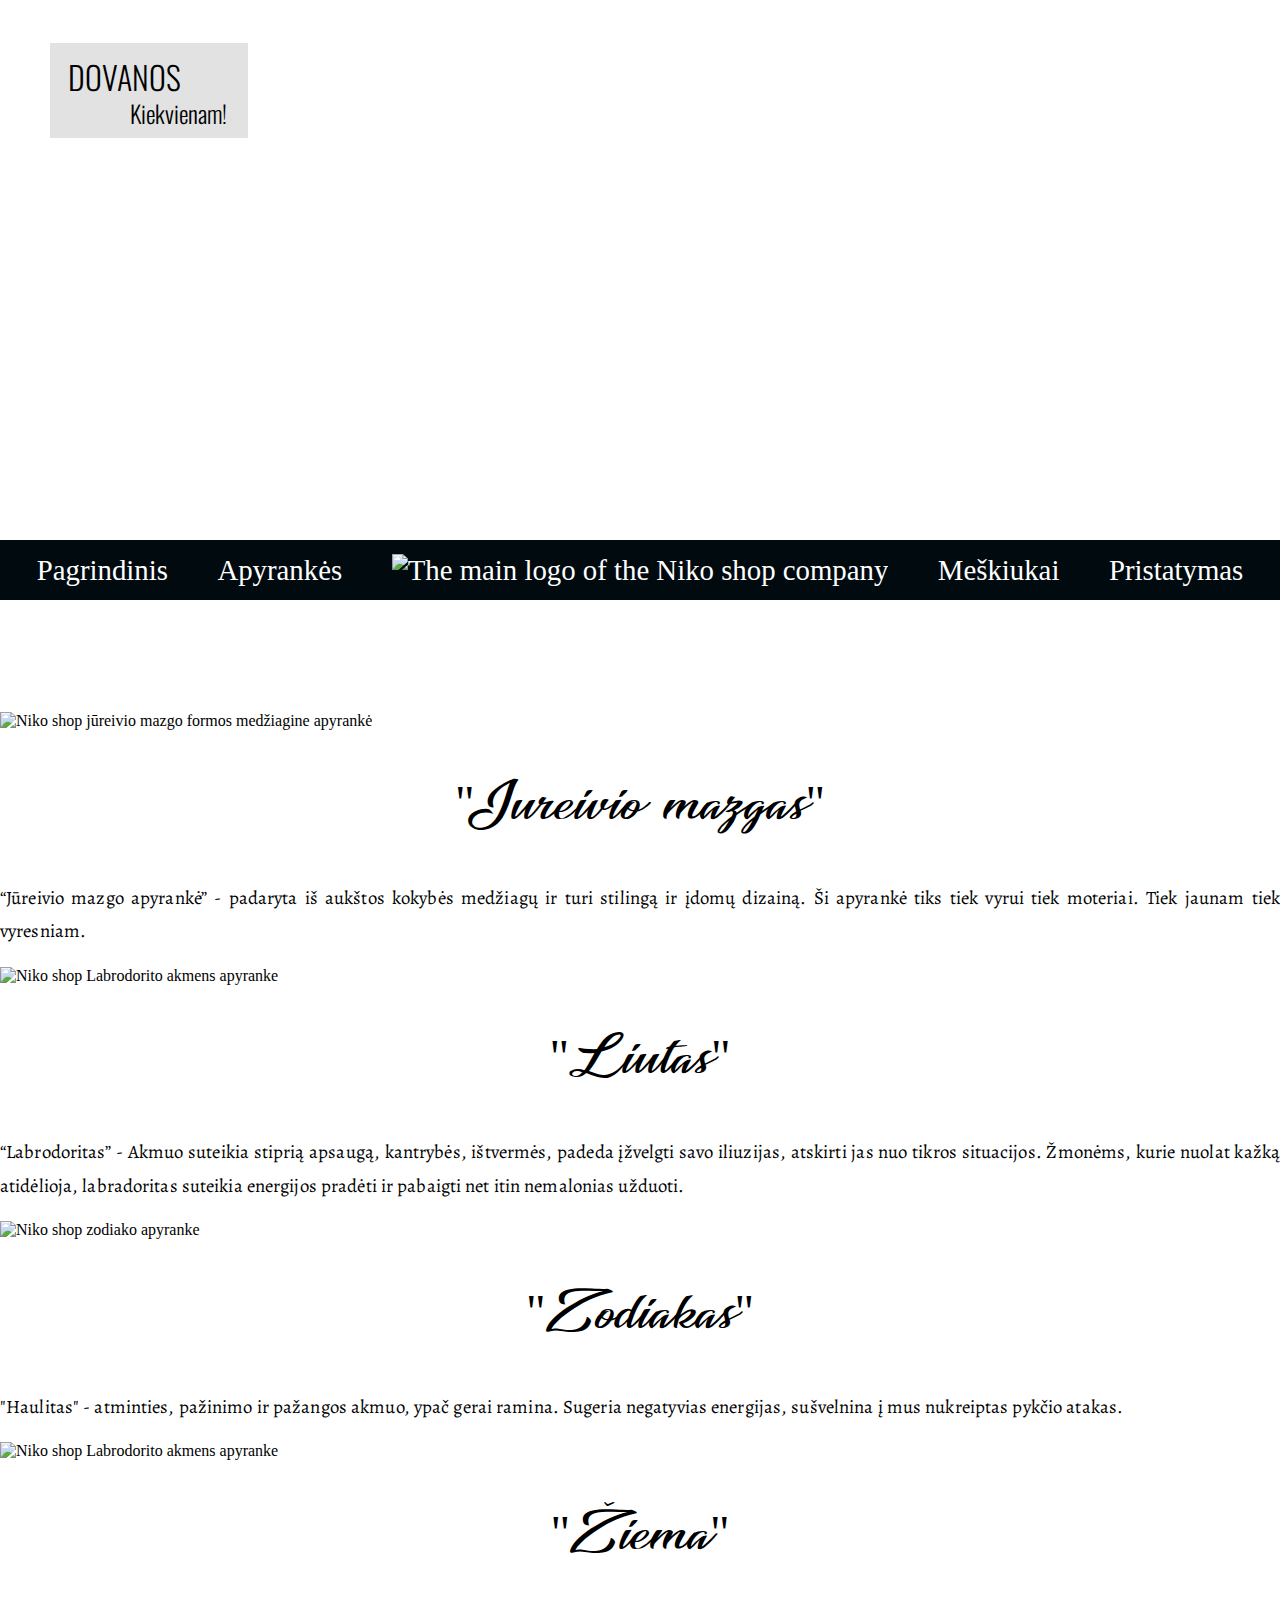
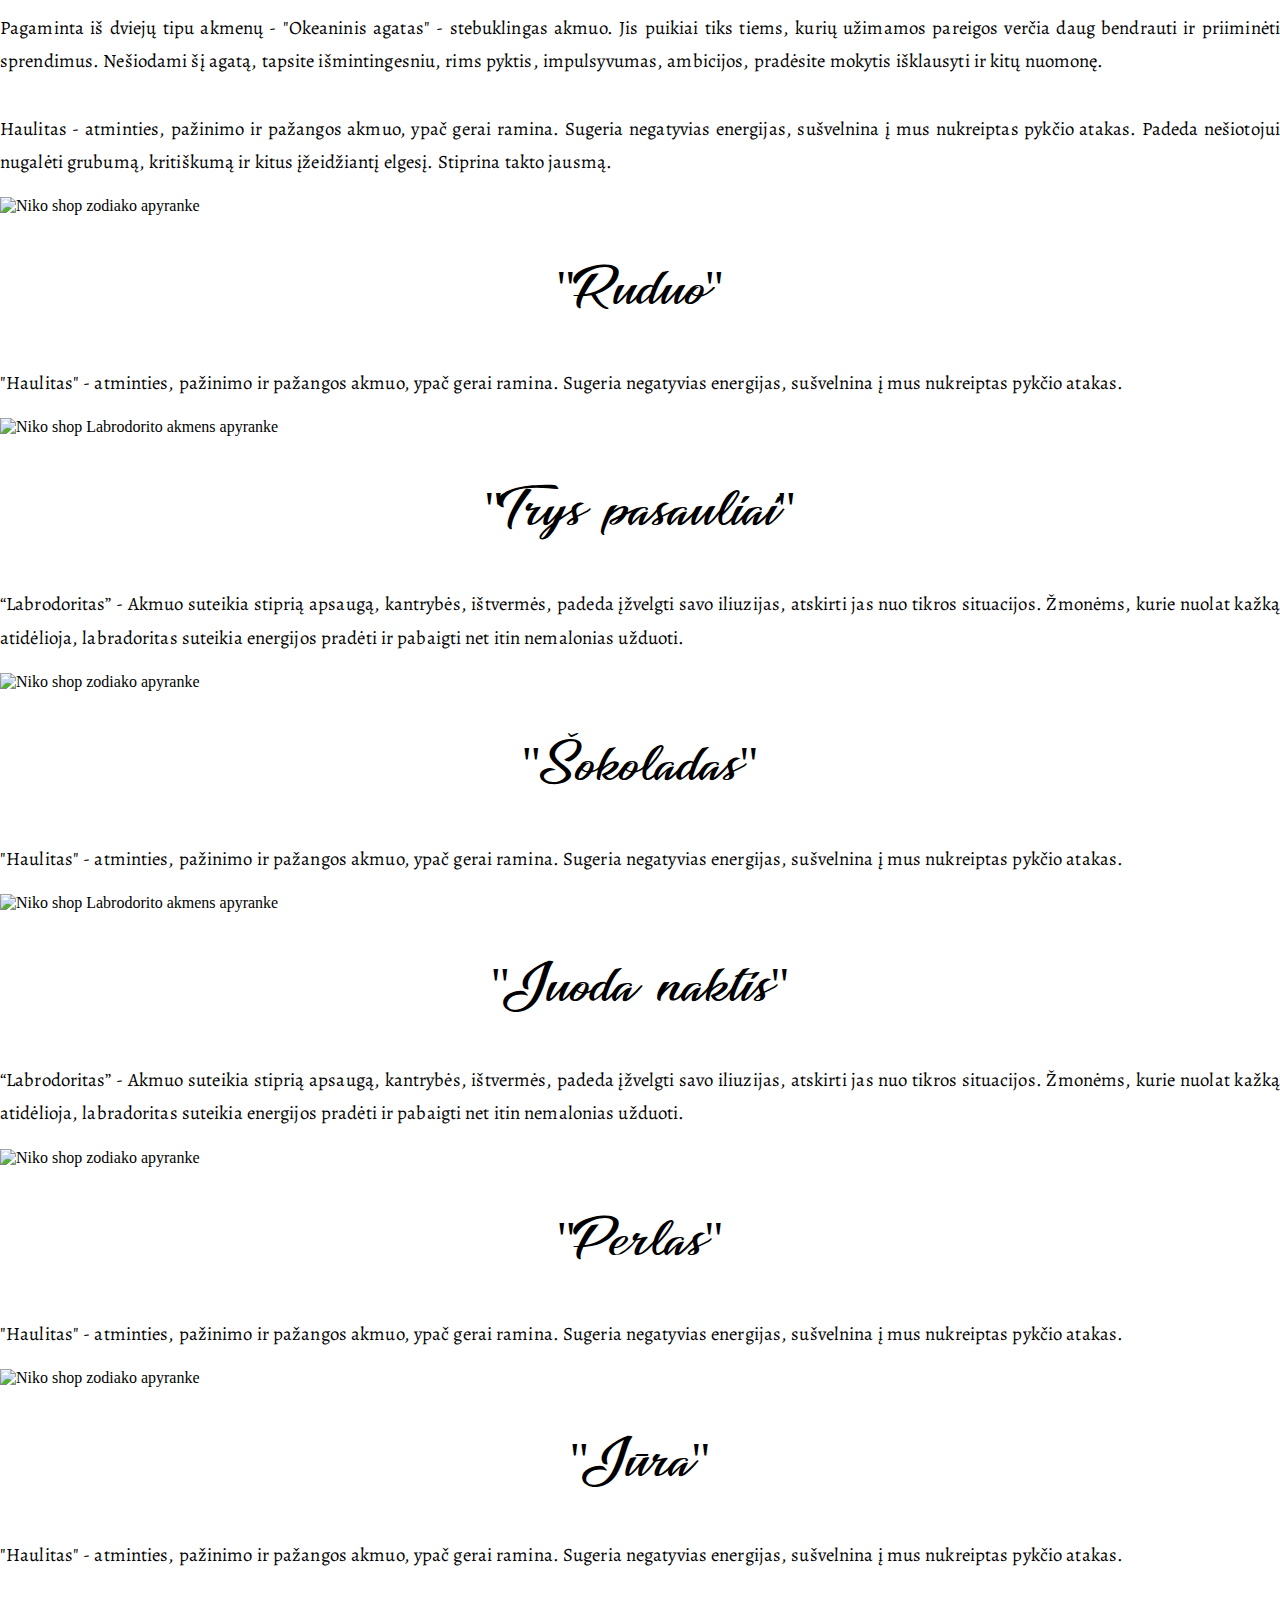
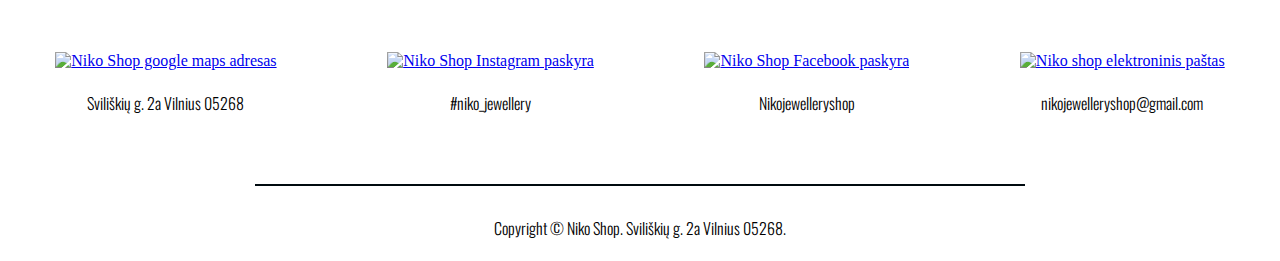
==== apyrankes.html @ 1460b92a "New img for apyrankes.html section" ====
<!DOCTYPE html>
<html>

<head>
    <meta charset="utf-8" />
    <meta http-equiv="X-UA-Compatible" content="IE=edge">
    <title>Page Title</title>
    <meta name="viewport" content="width=device-width, initial-scale=1">
    <link rel="stylesheet" type="text/css" media="screen" href="css/main.css" />
    <!-- Fonts -->
    <link href="https://fonts.googleapis.com/css?family=Oswald:300" rel="stylesheet">

    <link rel="stylesheet" media="screen" href="https://fontlibrary.org/face/bebas" type="text/css" />
    <link href="https://fonts.googleapis.com/css?family=Alegreya:400i" rel="stylesheet">
</head>

<body>
    <!-- Top banner image div setings START-->
    <div class="banner">
        <div class="banner-text">
            <h4>DOVANOS</h4>
            <h4>Kiekvienam!</h4>
        </div>
    </div>

    <!-- Navigation setings START-->

    <div class="button_container" id="toggle">
        <span class="top"></span>
        <span class="middle"></span>
        <span class="bottom"></span>
    </div>

    <div class="overlay" id="overlay">
        <nav class="navigation-desktop">
            <ul>
                <li><a href="index.html">Pagrindinis</a></li>
                <li><a href="apyrankes.html">Apyrankės</a></li>
                <li><a id="logo" href="index.html"><img src="../projektas/assets/images/original/Niko-shop-logo.png"
                            alt="The main logo of the Niko shop company"></a></li>
                <li><a href="meskiukai.html">Meškiukai</a></li>
                <li><a href="pristatymas">Pristatymas</a></li>

            </ul>
        </nav>
    </div>



    <section class="visos-apyrankes">
        <!-- jureivio apyrankes linija -->
        <div class="apyrankiu-blokas">
            <div class="apyrankes-photo">
                <img src="../projektas/assets/images/original/Apyrankes/jureivio.jpg" alt="Niko shop jūreivio mazgo formos medžiagine apyrankė ">
            </div>



            <div class="apyrankes-info">

                <h2>
                    "Jureivio mazgas"
                </h2>

                <h3>
                    “Jūreivio mazgo apyrankė” - padaryta iš aukštos kokybės medžiagų
                    ir turi stilingą ir įdomų dizainą. Ši apyrankė tiks tiek vyrui tiek moteriai.
                    Tiek jaunam tiek vyresniam.
                </h3>
            </div>
        </div>
        <!-- Liuto apyrankes linija -->
        <div class="apyrankiu-blokas">
            <div class="apyrankes-photo">
                <img src="../projektas/assets/images/original/Apyrankes/lion.jpg" alt=" Niko shop Labrodorito akmens apyranke">
            </div>


            <div class="apyrankes-info">

                <h2>
                    "Liutas"
                </h2>

                <h3>
                    “Labrodoritas” - Akmuo suteikia stiprią apsaugą, kantrybės, ištvermės, padeda įžvelgti savo
                    iliuzijas, atskirti jas nuo tikros situacijos. Žmonėms, kurie nuolat kažką atidėlioja,
                    labradoritas suteikia energijos pradėti ir pabaigti net itin nemalonias užduoti.
                </h3>
            </div>
        </div>

        <div class="apyrankiu-blokas">
            <div class="apyrankes-photo">
                <img src="../projektas/assets/images/original/Apyrankes/zodiako.jpg" alt=" Niko shop zodiako  apyranke">
            </div>

            <!-- Zodiako apyrankes linija -->
            <div class="apyrankes-info">

                <h2>
                    "Zodiakas"
                </h2>

                <h3>
                    "Haulitas" - atminties, pažinimo ir pažangos akmuo, ypač gerai ramina. Sugeria negatyvias
                    energijas, sušvelnina į mus nukreiptas pykčio atakas.
                </h3>
            </div>
        </div>
        <!-- Liuto apyrankes linija -->
        <div class="apyrankiu-blokas">
            <div class="apyrankes-photo">
                <img src="../projektas/assets/images/original/Apyrankes/Ziema.png" alt=" Niko shop Labrodorito akmens apyranke">
            </div>


            <div class="apyrankes-info">

                <h2>
                    "Žiema"
                </h2>

                <h3>
                    Pagaminta iš dviejų tipu akmenų -


                    <b>"Okeaninis agatas"</b> - stebuklingas akmuo.
                    Jis puikiai tiks tiems, kurių užimamos pareigos verčia daug bendrauti ir priiminėti sprendimus.
                    Nešiodami šį agatą, tapsite išmintingesniu, rims pyktis, impulsyvumas, ambicijos, pradėsite mokytis
                    išklausyti ir kitų nuomonę.
                    <br>
                    <br>

                    <b>Haulitas</b> - atminties, pažinimo ir pažangos akmuo, ypač gerai ramina. Sugeria negatyvias
                    energijas, sušvelnina į mus nukreiptas pykčio atakas.
                    Padeda nešiotojui nugalėti grubumą, kritiškumą ir kitus įžeidžiantį elgesį. Stiprina takto jausmą.
                </h3>
            </div>
        </div>

        <div class="apyrankiu-blokas">
            <div class="apyrankes-photo">
                <img src="../projektas/assets/images/original/Apyrankes/ruduo.png" alt=" Niko shop zodiako  apyranke">
            </div>

            <!-- Zodiako apyrankes linija -->
            <div class="apyrankes-info">

                <h2>
                    "Ruduo"
                </h2>

                <h3>
                    "Haulitas" - atminties, pažinimo ir pažangos akmuo, ypač gerai ramina. Sugeria negatyvias
                    energijas, sušvelnina į mus nukreiptas pykčio atakas.
                </h3>
            </div>
        </div>
        <!-- Liuto apyrankes linija -->
        <div class="apyrankiu-blokas">
            <div class="apyrankes-photo">
                <img src="../projektas/assets/images/original/Apyrankes/trys_pasauliai.png" alt=" Niko shop Labrodorito akmens apyranke">
            </div>


            <div class="apyrankes-info">

                <h2>
                    "Trys pasauliai"
                </h2>

                <h3>
                    “Labrodoritas” - Akmuo suteikia stiprią apsaugą, kantrybės, ištvermės, padeda įžvelgti savo
                    iliuzijas, atskirti jas nuo tikros situacijos. Žmonėms, kurie nuolat kažką atidėlioja,
                    labradoritas suteikia energijos pradėti ir pabaigti net itin nemalonias užduoti.
                </h3>
            </div>
        </div>

        <div class="apyrankiu-blokas">
            <div class="apyrankes-photo">
                <img src="../projektas/assets/images/original/Apyrankes/sokoladas.png" alt=" Niko shop zodiako  apyranke">
            </div>

            <!-- Zodiako apyrankes linija -->
            <div class="apyrankes-info">

                <h2>
                    "Šokoladas"
                </h2>

                <h3>
                    "Haulitas" - atminties, pažinimo ir pažangos akmuo, ypač gerai ramina. Sugeria negatyvias
                    energijas, sušvelnina į mus nukreiptas pykčio atakas.
                </h3>
            </div>
        </div>
        <!-- Liuto apyrankes linija -->
        <div class="apyrankiu-blokas">
            <div class="apyrankes-photo">
                <img src="../projektas/assets/images/original/Apyrankes/juoda_naktis.png" alt=" Niko shop Labrodorito akmens apyranke">
            </div>


            <div class="apyrankes-info">

                <h2>
                    "Juoda naktis"
                </h2>

                <h3>
                    “Labrodoritas” - Akmuo suteikia stiprią apsaugą, kantrybės, ištvermės, padeda įžvelgti savo
                    iliuzijas, atskirti jas nuo tikros situacijos. Žmonėms, kurie nuolat kažką atidėlioja,
                    labradoritas suteikia energijos pradėti ir pabaigti net itin nemalonias užduoti.
                </h3>
            </div>
        </div>

        <div class="apyrankiu-blokas">
            <div class="apyrankes-photo">
                <img src="../projektas/assets/images/original/Apyrankes/perlas.png" alt=" Niko shop zodiako  apyranke">
            </div>

            <!-- Zodiako apyrankes linija -->
            <div class="apyrankes-info">

                <h2>
                    "Perlas"
                </h2>

                <h3>
                    "Haulitas" - atminties, pažinimo ir pažangos akmuo, ypač gerai ramina. Sugeria negatyvias
                    energijas, sušvelnina į mus nukreiptas pykčio atakas.
                </h3>
            </div>
        </div>
        <div class="apyrankiu-blokas">
            <div class="apyrankes-photo">
                <img src="../projektas/assets/images/original/Apyrankes/jura.png" alt=" Niko shop zodiako  apyranke">
            </div>

            <!-- Zodiako apyrankes linija -->
            <div class="apyrankes-info">

                <h2>
                    "Jūra"
                </h2>

                <h3>
                    "Haulitas" - atminties, pažinimo ir pažangos akmuo, ypač gerai ramina. Sugeria negatyvias
                    energijas, sušvelnina į mus nukreiptas pykčio atakas.
                </h3>
            </div>
        </div>








    </section>

    <!-- apie mus part -->

    <footer class="footer">
        <div class="socialmedia-block">
            <div class="socialmedia-info">

                <!-- Google Location -->
                <div>
                    <a href="https://www.google.com/maps/place/Sviliškių+g.+2a,+Vilnius+05268/@54.7308131,25.21674,17z/data=!3m1!4b1!4m5!3m4!1s0x46dd919de8e445eb:0xa0a853a81f5a58db!8m2!3d54.7308131!4d25.2189287"
                        target="_blank"><img id="google-maps-img" src="../projektas/assets/images/original/Icons/placeholder.png"
                            alt="Niko Shop google maps adresas">
                    </a>
                    <h4>
                        Sviliškių g. 2a
                        Vilnius 05268
                    </h4>
                </div>

                <!-- Instagram -->
                <div>
                    <a href="https://www.instagram.com/niko_jewellery/" target="_blank"><img id="instagram-img" src="../projektas/assets/images/original/Icons/instagram_03.png"
                            alt="Niko Shop Instagram paskyra"> </a>
                    <h4>
                        #niko_jewellery
                    </h4>
                </div>

                <!-- Facebook -->

                <div>
                    <a href="https://www.facebook.com/Nikojewelleryshop" target="_blank"><img id="facebook-img" src="../projektas/assets/images/original/Icons/facebook_03.png"
                            alt="Niko Shop Facebook paskyra"></a>
                    <h4>
                        Nikojewelleryshop
                    </h4>
                </div>

                <!-- Gmail -->
                <div>
                    <a href="mailto:nikojewelleryshop@gmail.com" target="_blank"><img id="gmail-img" src="../projektas/assets/images/original/Icons/gmail.png"
                            alt="Niko shop elektroninis paštas"> </a>
                    <h4>
                        nikojewelleryshop@gmail.com
                    </h4>
                </div>
            </div>
            <hr>
            <div class="copyrights">
                <h4>Copyright &copy; Niko Shop. Sviliškių g. 2a Vilnius 05268. </h4>

            </div>
        </div>
    </footer>



    <!-- JS Scripts -->
    <script src="../projektas/assets/jquery/jquery-3.2.1.min.js"></script>
    <script src="../projektas/assets/scripts/main.js"></script>
    <script src='https://cdnjs.cloudflare.com/ajax/libs/jquery/3.3.1/jquery.min.js'></script>
    <script src='assets/scripts/fancybox.js'></script>
</body>

</html>
---- css/main.css ----
@font-face {
    font-family: "Amble Lt";
    src: url('../assets/fonts/AbleLightItalic/amble-lightitalic.eot');
    src: url('../assets/fonts/AbleLightItalic/amble-lightitalic.eot') format('embedded-opentype'), url('../assets/fonts/AbleLightItalic/amble-lightitalic.woff2') format('woff2'), url('../assets/fonts/AbleLightItalic/amble-lightitalic.woff') format('woff'), url('../assets/fonts/AbleLightItalic/amble-lightitalic.ttf') format('truetype'), url('../assets/fonts/AbleLightItalic/amble-lightitalic.svg') format('svg');
    font-weight: "300";
    font-style: "italic";
}

@font-face {
    font-family: 'Awesome Season Personal Use';
    src: url('../assets/fonts/AwesomeSeasonRegular/AwesomeSeasonPersonalUse-Regula.eot');
    src: url('../assets/fonts/AwesomeSeasonRegular/AwesomeSeasonPersonalUse-Regula.eot') format('embedded-opentype'), url('../assets/fonts/AwesomeSeasonRegular/AwesomeSeasonPersonalUse-Regula.woff2') format('woff2'), url('../assets/fonts/AwesomeSeasonRegular/AwesomeSeasonPersonalUse-Regula.woff') format('woff'), url('../assets/fonts/AwesomeSeasonRegular/AwesomeSeasonPersonalUse-Regula.ttf') format('truetype'), url('../assets/fonts/AwesomeSeasonRegular/AwesomeSeasonPersonalUse-Regula.svg') format('svg');
    font-weight: normal;
    font-style: normal;
}

*, *::before, *::after, {
    box-sizing: border-box;
}

body {
    margin: 0;
    padding: 0;
}

section {
    margin-top: 7rem;
}

/* Banner section start */

.banner {
    display: flex;
    width: 100%;
    background-image: url(../assets/images/original/top-banner.jpg);
    background-size: cover;
    background-repeat: no-repeat;
    background-position: center;
    min-height: 60vh;
}

.banner-text {
    position: relative;
}

.banner-text>h4:nth-child(odd) {
    position: absolute;
    left: 3.125rem;
    font-size: 2rem;
    background-color: #8181813a;
    width: 11.25rem;
    height: 5.3125rem;
    text-align: left;
    padding-top: 0.625rem;
    padding-left: 1.125rem;
}

.banner-text>h4:nth-child(even) {
    position: absolute;
    left: 8.125rem;
    top: 3.75rem;
    font-size: 1.5rem;
    padding-top: 0.1875rem;
}

/* Banner section END */

/* Navigation meniu section START */

ul {
    display: flex;
    justify-content: space-evenly;
    padding-left: 0;
    align-items: center;
    height: 3.75rem;
    margin: 0;
    background-color: #000a0f;
}

ul li {
    list-style: none;
}

ul li a {
    text-decoration: none;
    color: white;
    font-size: 1.8rem;
    padding: 0.8rem;
    font-family: 'BebasNeueRegular';
}

a:hover {
    color: black;
    background-color: white;
}

/* Order Property setings using ID  */

#logo>img {
    height: 12rem;
}

/* Navigation menu section END */

/* Welcome section START */

/* Heading part editing START */

.welcome {
    margin-top: 0;
}

.content, .heading {
    display: flex;
    align-items: center;
    justify-content: center;
    margin-top: 5rem;
}

.divider-left, .divider-right {
    width: 16rem;
    height: 1.75rem;
}

/* Heding part editing END */

.welcome-text {
    display: flex;
    justify-content: center;
    font-size: 1.2rem;
    margin-top: 3rem;
}

/* Welcome section END */

/* Product info galery section START */

.produktai {
    display: flex;
    flex-direction: column;
}

.produkto-blokas {
    display: flex;
    justify-content: space-evenly;
    align-items: center;
    margin-bottom: 5rem;
}

.produkto-blokas:nth-child(2n) {
    flex-direction: row-reverse;
}

.produkto-photo {
    max-width: 22rem;
}

.produkto-photo>img {
    width: 100%;
}

h2 {
    font-family: 'Awesome Season Personal Use';
    font-size: 3rem;
    font-weight: normal;
    text-align: center;
}

h3 {
    font-family: 'Alegreya', serif;
    letter-spacing: 0.006em;
    line-height: 2.1rem;
    font-weight: 300;
    text-align: justify;
}

h4 {
    font-family: 'Oswald', sans-serif;
    font-weight: 300;
}

.produkto-info>h2 {
    text-align: center;
}

.produkto-info>h3 {
    margin-right: 5rem;
    margin-left: 5rem;
    width: 19rem;
    font-size: 1.3rem;
}

/* Product info section END */

/* ------------------------------ About Us section START----------------------------- */

.about-us {
    display: flex;
    justify-content: flex-end;
    width: 100%;
    background-image: url(../assets/images/original/about-us-banner.jpg);
    background-size: cover;
    background-repeat: no-repeat;
    background-position: center;
    min-height: 60vh;
}

.about-us-info {
    width: 35rem;
    margin-right: 6.87rem;
    margin-top: 1.2rem;
}

.about-us-info>h2 {
    text-align: center;
}

/* ------------------------------ About Us section END----------------------------- */

/* ------------------------------ Naujienos section START----------------------------- */

.top-line {
    display: flex;
    align-items: center;
    justify-content: center;
}

.bot-line {
    display: flex;
    justify-content: space-around;
}

.meskiuko-photo {
    max-width: 24rem;
}

.meskiuko-photo>img {
    border-radius: 1.25rem;
    width: 100%;
}

.meskiuko-info {
    width: 22rem;
}

/* ------------------------------ Naujienos section END----------------------------- */

.knowmore-button {
    background-color: #000000;
    border-radius: 0.375rem;
    display: inline-block;
    cursor: pointer;
    color: #ffffff;
    font-family: Arial;
    font-size: 1rem;
    padding: 0.375rem 1.5rem;
    text-decoration: none;
}

.knowmore-button:hover {
    background-color: white;
    color: black;
}

.knowmore-button:active {
    position: relative;
    top: 0.0625rem;
}

/* ------------------------------ More news section START----------------------------- */

.daugiau-naujienu {
    width: 100%;
    background-image: url(../assets/images/compressed/daugiaunaujienu.jpg);
    background-size: cover;
    background-repeat: no-repeat;
    background-position: center;
    min-height: 60vh;
    position: relative;
}

/* ------------------------------ More news section END----------------------------- */

/* ------------------------------ Migtuko stilistika START----------------------------- */

.morenews-button {
    background: black;
    border-radius: 0.375rem;
    display: inline-block;
    cursor: pointer;
    color: #ffffff;
    font-family: Arial;
    font-size: 1rem;
    padding: 0.5rem 1.625rem;
    text-decoration: none;
    position: absolute;
    right: 1rem;
    bottom: 1rem;
}

.morenews-button:hover {
    background-color: white;
    color: black;
}

.morenews-button:active {
    position: relative;
    top: 0.0625rem;
}

/* ------------------------------ Migtuko stilistika END----------------------------- */

/* ------------------------------ Niko Image Gallery  section START----------------------------- */

.imglist {
    display: flex;
    justify-content: space-evenly;
}

.imglist a:last-of-type {
    margin-right: 0;
}

.imglist a img {
    height: 18.125rem;
}

/* ------------------------------ Niko image galery section END----------------------------- */

/*Niko contact forma START*/

element.style {
    background-image: url(../assets/images/original/Untitled.jpg);
}

.background-form {
    width: 100%;
    background-repeat: no-repeat;
    background-position: center center;
    background-size: cover
}

input {
    outline: none;
    border: none;
}

textarea {
    outline: none;
    border: none;
}

textarea:focus, input:focus {
    border-color: transparent !important;
}

/*------------------------------------------------------------------*/

button {
    outline: none !important;
    border: none;
    background: transparent;
}

button:hover {
    cursor: pointer;
}

iframe {
    border: none !important;
}

.container-contact {
    width: 100%;
    min-height: 100vh;
    display: flex;
    flex-wrap: wrap;
    justify-content: center;
    align-items: center;
    background: rgba(219, 21, 99, 0.8);
}

.wrap-contact {
    width: 49.375rem;
    background: #fff;
    border-radius: 0.625rem;
    overflow: hidden;
    padding: 4.5rem 3.4375rem 5.625rem 3.4375rem;
}

/*------------------------------------------------------------------*/

.contact-form {
    width: 100%;
}

.contact-form-title {
    display: block;
    font-family: 'Awesome Season Personal Use';
    font-size: 2.5rem;
    color: #000000;
    line-height: 1.2;
    text-align: center;
    padding-bottom: 5.625rem;
}

/*------------------------------------------------------------------*/

.wrap-input {
    width: 100%;
    position: relative;
    border-bottom: 0.125rem solid #adadad;
    margin-bottom: 2.3125rem;
}

.input {
    display: block;
    width: 100%;
    font-family: Georgia, 'Times New Roman', Times, serif;
    font-size: 0.9375rem;
    color: #555555;
    line-height: 3.4;
}

.focus-input {
    position: absolute;
    display: block;
    width: 100%;
    height: 100%;
    top: 0;
    left: 0;
    pointer-events: none;
}

.focus-input::before {
    content: "";
    display: block;
    position: absolute;
    bottom: -2px;
    left: 0;
    width: 0;
    height: 2px;
    transition: all 0.4s;
    background: rgba(219, 21, 99, 1);
}

.focus-input::after {
    content: attr(data-placeholder);
    display: block;
    width: 100%;
    position: absolute;
    top: 0px;
    left: 0;
    font-size: 0.8125rem;
    color: #999999;
    line-height: 1.2;
    transition: all 0.4s;
}

/*------------------------------------------------------------------*/

input.input {
    height: 45px;
}

input.input+.focus-input2::after {
    top: 1rem;
    left: 0;
}

textarea.input {
    min-height: 7.1875rem;
    padding-top: 0.8125rem;
    padding-bottom: 0.8125rem;
}

textarea.input+.focus-input::after {
    top: 1rem;
    left: 0;
}

.input:focus+.focus-input::after {
    top: -0.8125rem;
}

.input:focus+.focus-input::before {
    width: 100%;
}

.has-val.input+.focus-input::after {
    top: -0.8125rem;
}

.has-val.input+.focus-input::before {
    width: 100%;
}

/*------------------------------------------------------------------
    [ Button ]*/

.container-contact-form-btn {
    display: flex;
    flex-wrap: wrap;
    justify-content: center;
    padding-top: 0.8125rem;
}

.wrap-contact-form-btn {
    display: block;
    position: relative;
    z-index: 1;
    border-radius: 0.125rem;
    width: auto;
    overflow: hidden;
    margin: 0 auto;
}

.contact-form-bgbtn {
    position: absolute;
    z-index: -1;
    width: 300%;
    height: 100%;
    background: rgba(219, 21, 99, 1);
    background: linear-gradient(-135deg, #d5007d, #e53935, #d5007d, #e53935);
    top: 0;
    left: -100%;
    transition: all 0.4s;
}

.contact-form-btn {
    display: flex;
    justify-content: center;
    align-items: center;
    padding: 0 1.25rem;
    min-width: 15.25rem;
    height: 3.125rem;
    font-family: 'Awesome Season Personal Use';
    font-size: 1.4rem;
    color: #fff;
    line-height: 1.2;
}

.wrap-contact-form-btn:hover .contact-form-bgbtn {
    left: 0;
}

/*------------------------------------------------------------------
    [ Alert validate ]*/

.validate-input {
    position: relative;
}

.alert-validate::before {
    content: attr(data-validate);
    position: absolute;
    max-width: 70%;
    background-color: white;
    border: 0.0625rem solid #c80000;
    border-radius: 0.125rem;
    padding: 0.25rem 1.5625rem 0.25rem 0.625rem;
    top: 50%;
    transform: translateY(-50%);
    right: 0px;
    pointer-events: none;
    font-family: 'Times New Roman', Times, serif;
    color: #c80000;
    font-size: 0.8125rem;
    line-height: 1.4;
    text-align: left;
    visibility: hidden;
    opacity: 0;
}

.alert-validate::after {
    font-family: 'Times New Roman', Times, serif;
    display: block;
    position: absolute;
    color: #c80000;
    font-size: 1rem;
    top: 50%;
    transform: translateY(-50%);
    right: 0.5rem;
}

.alert-validate::before {
    visibility: visible;
    opacity: 1;
}

.alert-validate:hover:before {
    visibility: visible;
    opacity: 1;
}

/* Footer START */

.footer {
    margin-top: 5rem;
    display: flex;
}

.socialmedia-block {
    width: 100%;
}

.socialmedia-info {
    display: flex;
    justify-content: space-around;
    text-align: center;
}

div>a>img:only-of-type {
    width: 95px;
    max-height: 4.6875rem;
    object-fit: contain;
}

#google-maps-img:hover {
    content: url('../assets/images/original/Icons/placeholder\ -\ hover.png');
}

#instagram-img:hover {
    content: url('../assets/images/original/Icons/instagram_hover.png');
}

#facebook-img:hover {
    content: url('../assets/images/original/Icons/facebook_hover.png');
}

#gmail-img:hover {
    content: url('../assets/images/original/Icons/gmail_hover.png');
    /* Footer END */
}

/* Line in the bottom of the footer */

hr {
    width: 60%;
    margin-left: auto;
    margin-right: auto;
    border: 0.01875rem solid #000a0f;
    margin-top: 3rem;
}

.copyrights {
    display: flex;
    justify-content: center;
}

/*Media -------------------------Queries ----------------------------------- Mobile */

@media only screen and (min-width: 320px) and (max-width: 480px) and (-webkit-min-device-pixel-ratio: 2) {
    /*Vidno na vseh telefonah do plansetok*/
    /* ------------------------------ General setings START----------------------------- */
    h2 {
        font-size: 2rem;
    }
    h3 {
        font-size: 1rem;
    }
    /* ------------------------------ General  setings END----------------------------- */
    /*Contact form padding setings */
    .wrap-contact {
        padding: 0.625rem 0.625rem 0.4375rem 0.625rem;
    }
    /* .wrap-contact {
        padding: 72px 15px 90px 15px */
    /* ------------------------------ Welcome section START----------------------------- */
    .banner {
        min-height: 40vh;
    }
    .welcome-heading {
        font-size: 1rem;
        padding-right: 0.625rem;
        padding-left: 0.625rem;
    }
    .content, .heading {
        margin-top: 1rem;
    }
    .divider-left, .divider-right {
        width: 5rem;
        object-fit: contain;
    }
    .welcome-text {
        font-size: 1rem;
        margin-right: auto;
        margin-left: auto;
        width: 18.75rem;
    }
    .banner-text>h4:nth-child(odd) {
        left: 0.6875rem;
        top: -0.5625rem;
        font-size: 1.2rem;
        width: 7.5rem;
        height: 2.9375rem;
        padding-top: 0.4375rem;
        padding-left: 0.9375rem;
    }
    .banner-text>h4:nth-child(even) {
        left: 3rem;
        top: 1.125rem;
        font-size: 1rem;
        padding-top: 0.1875rem;
    }
    /* ------------------------------ Welcome section END------------------------------- */
    /* ------------------------------ Product section START----------------------------- */
    .produkto-photo {
        max-width: 20rem;
        margin-left: 1.5rem;
    }
    .produkto-info>h3 {
        margin-right: auto;
        margin-left: auto;
        width: 18.75rem;
        font-size: 1rem;
    }
    .produkto-blokas {
        display: block;
    }
    /* ------------------------------ Product section END-------------------------------- */
    /* ------------------------------ About Us section START----------------------------- */
    .about-us-info>h3 {
        padding-left: 19%;
        padding-right: 6%;
        letter-spacing: 0.001em;
        line-height: 2rem;
    }
    .about-us-info {
        margin-right: 0.5rem;
        margin-top: 0;
        width: 21.3125rem;
    }
    /* ------------------------------ About Us section END----------------------------- */
    /* ------------------------------ Naujienos section START----------------------------- */
    .meskiuko-photo>img {
        margin-top: 1rem;
    }
    /* ------------------------------ Naujienos section END----------------------------- */
    .bot-line {
        flex-wrap: wrap;
    }
    .imglist {
        flex-wrap: wrap;
    }
    .imglist a img {
        height: 10rem;
    }
    /*Burger Menu seting START*/
    .menu-icon {
        position: absolute;
        color: white;
        font-size: 30px;
        right: 42px;
        top: 24px;
        cursor: pointer;
        z-index: 1;
    }
    .navigation-container {
        height: 100%;
        width: 100%;
        position: fixed;
        top: 0px;
        left: 0px;
        z-index: 1;
        background: rgba(219, 21, 99, 0.8);
        overflow: hidden;
        transition: 1s ease-in-out;
    }
    ul {
        background-color: transparent;
        flex-direction: column;
    }
    ul li {
        margin-top: 1rem;
    }
    ul li a {
        text-decoration: none;
        color: white;
        font-size: 1.8rem;
        padding: 0.5rem;
        font-family: 'BebasNeueRegular';
        display: block;
        transition: .3s ease-in-out;
    }
    #logo {
        display: none;
    }
    .navigation-content {
        position: relative;
        top: 43%;
        width: 100%;
        text-align: center;
    }
    .navigation-container .closebtn {
        position: absolute;
        top: 24px;
        right: 42px;
        font-size: 42px;
        color: white;
        z-index: 10;
        cursor: pointer;
    }
    /* Burger menu END */
    /* Footer START */
    .footer {
        margin-top: 5rem;
        display: flex;
    }
    .socialmedia-info {
        flex-wrap: wrap;
    }
    div>a>img:only-of-type {
        width: 10.625rem;
        max-height: 4.6875rem;
        object-fit: contain;
    }
}

/*Media -------------------------Queries ----------------------------------- Tablets */

@media only screen and (min-width: 485px) and (max-width: 1280px) {
    /*vidno ot plansetak*/
    /*Hide mobile*/
    .navigation-mobile {
        display: none !important;
    }
    .welcome-text {
        font-size: 1.4rem;
        margin-left: 3rem;
        margin-right: 3rem;
        margin-top: 3rem;
    }
    .imglist a img {
        height: 10.3125rem;
    }
    .daugiau-naujienu {
        min-height: 36vh;
    }
    .about-us {
        min-height: 33vh;
    }
    .about-us-info {
        width: 22rem;
        margin-top: 0;
    }
    .container-contact {
        min-height: 60vh;
    }
    .wrap-contact {
        width: 31.25rem;
        padding: 0px 1.875rem 0.8125rem 1.875rem;
    }
    .contact-form-title {
        line-height: 2.2;
        padding-bottom: 1.875rem;
    }
}

@media screen and (min-width: 1200px) and (max-width: 1600px) and (-webkit-min-device-pixel-ratio: 1) {
    .navigation-mobile {
        display: none !important;
    }
}
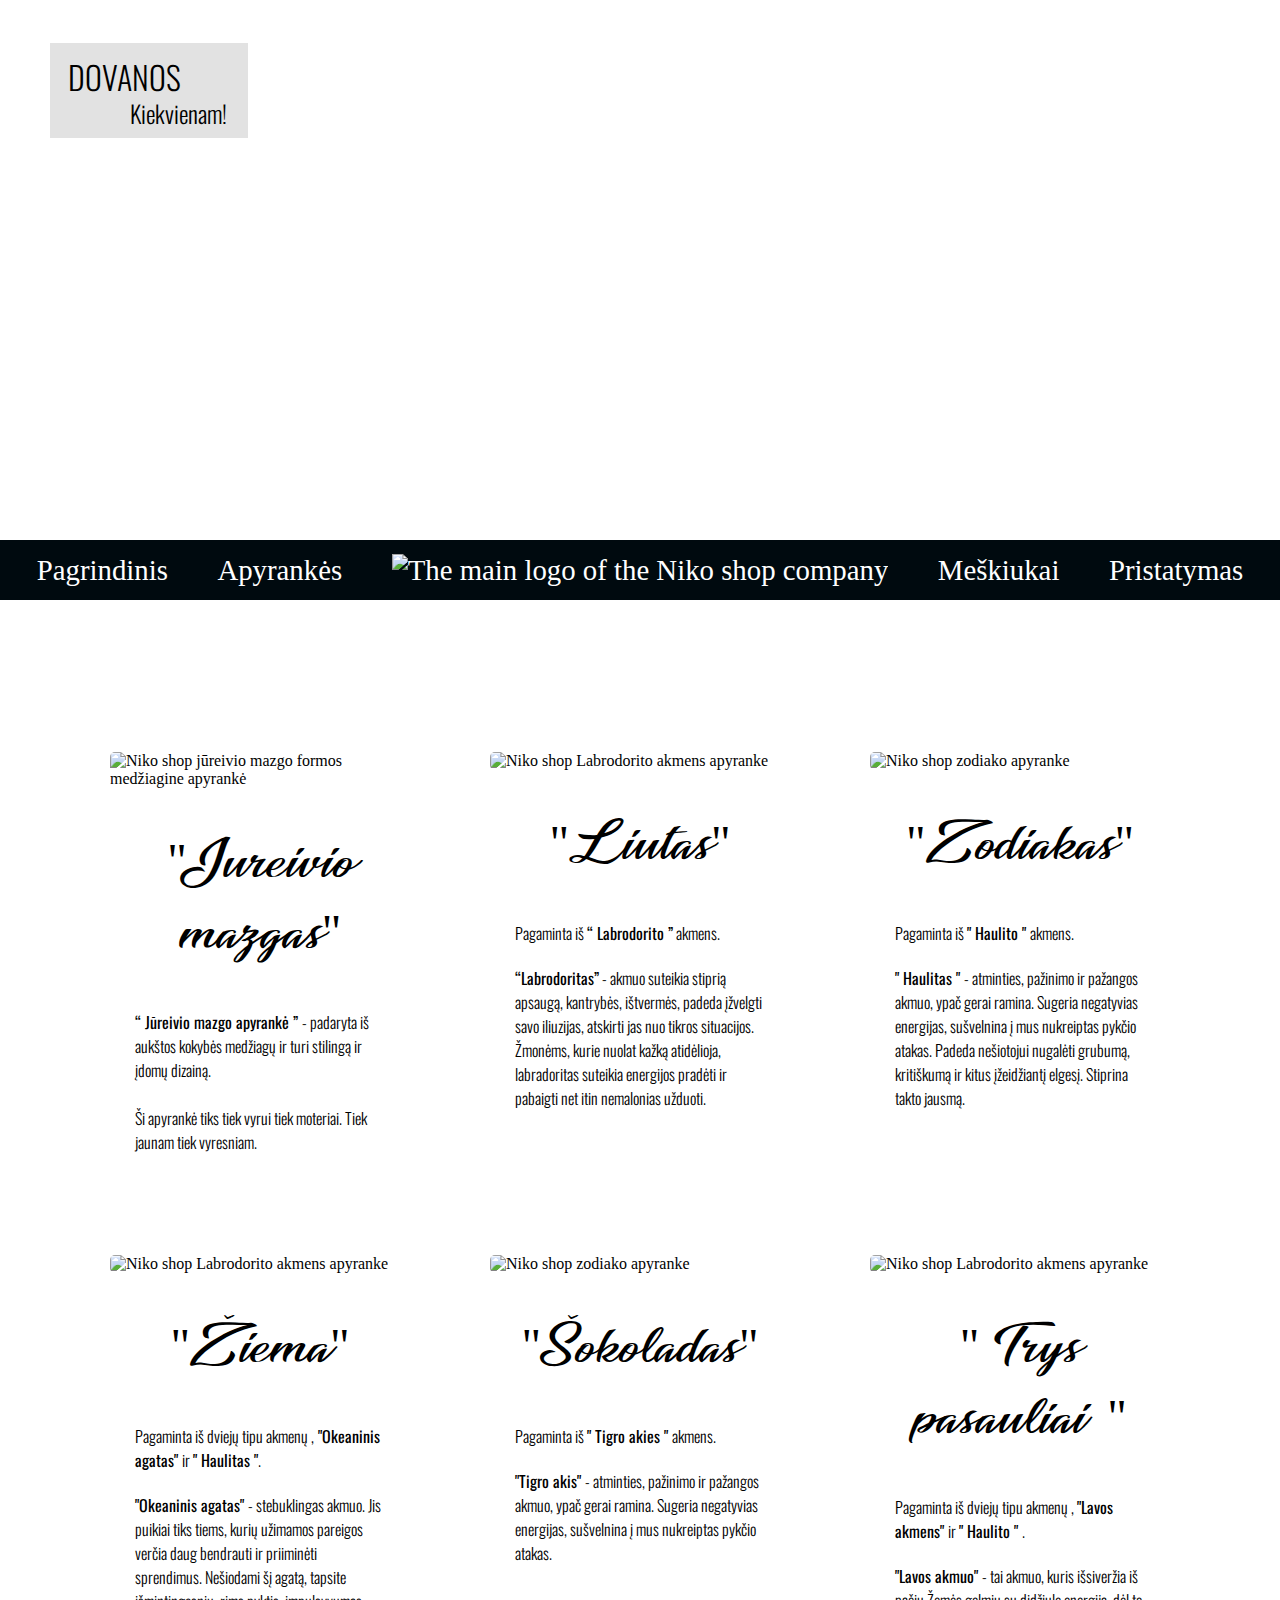
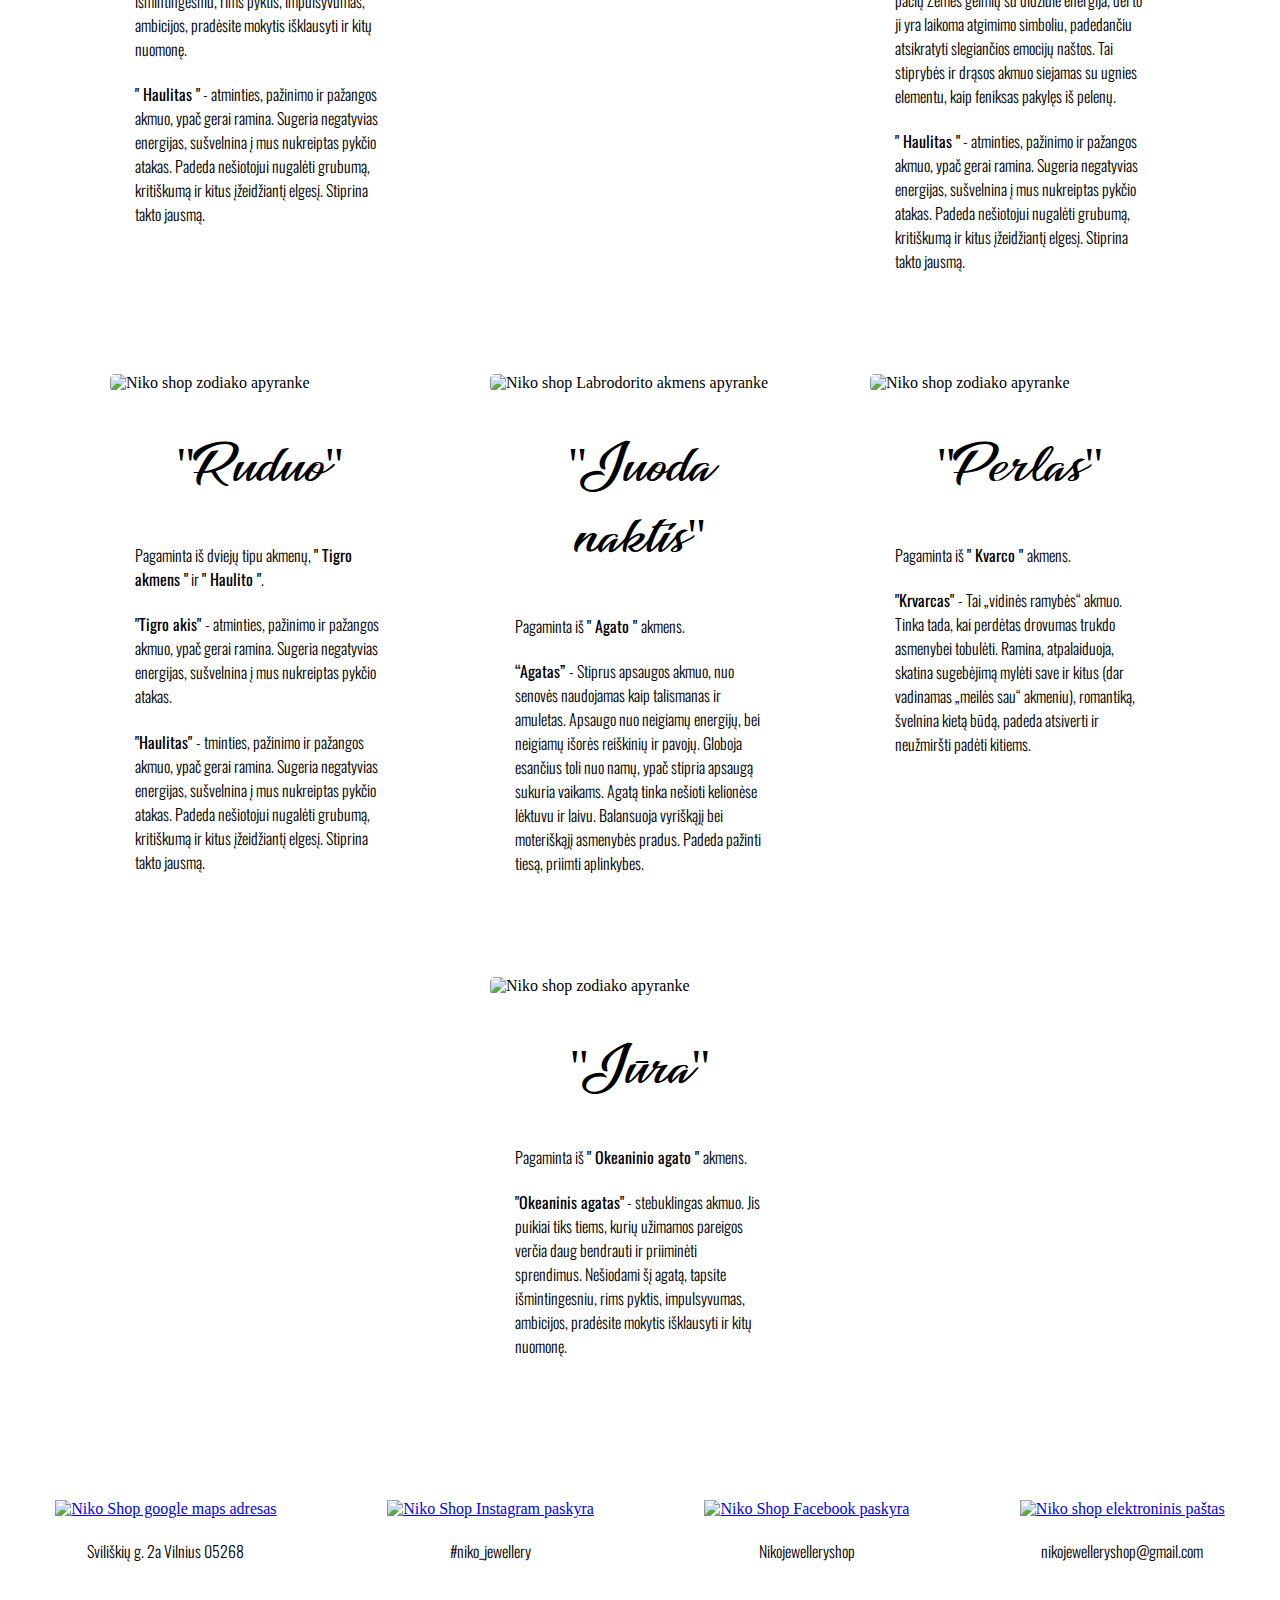
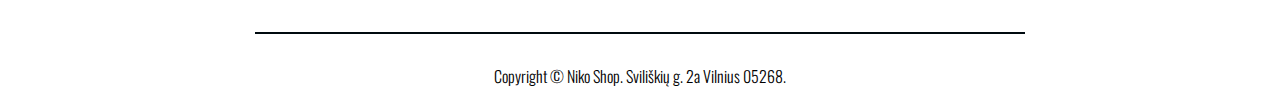
==== commit 044618b0: "Style updates" ====
--- a/apyrankes.html
+++ b/apyrankes.html
@@ -51,7 +51,7 @@
         <!-- jureivio apyrankes linija -->
         <div class="apyrankiu-blokas">
             <div class="apyrankes-photo">
-                <img src="../projektas/assets/images/original/Apyrankes/jureivio.jpg" alt="Niko shop jūreivio mazgo formos medžiagine apyrankė ">
+                <img src="../projektas/assets/images/original/Apyrankes/jureivio_mazgas.jpg" alt="Niko shop jūreivio mazgo formos medžiagine apyrankė ">
             </div>
 
 
@@ -62,17 +62,20 @@
                     "Jureivio mazgas"
                 </h2>
 
-                <h3>
-                    “Jūreivio mazgo apyrankė” - padaryta iš aukštos kokybės medžiagų
-                    ir turi stilingą ir įdomų dizainą. Ši apyrankė tiks tiek vyrui tiek moteriai.
+                <h4>
+                    <b> “ Jūreivio mazgo apyrankė ” </b> - padaryta iš aukštos kokybės medžiagų
+                    ir turi stilingą ir įdomų dizainą.
+                    <br>
+                    <br> Ši apyrankė tiks tiek vyrui tiek moteriai.
                     Tiek jaunam tiek vyresniam.
-                </h3>
-            </div>
+                </h4>
+            </div>
+            <hr class="style2">
         </div>
         <!-- Liuto apyrankes linija -->
         <div class="apyrankiu-blokas">
             <div class="apyrankes-photo">
-                <img src="../projektas/assets/images/original/Apyrankes/lion.jpg" alt=" Niko shop Labrodorito akmens apyranke">
+                <img src="../projektas/assets/images/original/Apyrankes/liutas.jpg" alt=" Niko shop Labrodorito akmens apyranke">
             </div>
 
 
@@ -81,18 +84,21 @@
                 <h2>
                     "Liutas"
                 </h2>
-
-                <h3>
-                    “Labrodoritas” - Akmuo suteikia stiprią apsaugą, kantrybės, ištvermės, padeda įžvelgti savo
+                <h4>
+                    Pagaminta iš <b>“ Labrodorito ”</b> akmens.
+                </h4>
+                <h4>
+                    <b>“Labrodoritas”</b> - akmuo suteikia stiprią apsaugą, kantrybės, ištvermės, padeda įžvelgti savo
                     iliuzijas, atskirti jas nuo tikros situacijos. Žmonėms, kurie nuolat kažką atidėlioja,
                     labradoritas suteikia energijos pradėti ir pabaigti net itin nemalonias užduoti.
-                </h3>
-            </div>
-        </div>
-
-        <div class="apyrankiu-blokas">
-            <div class="apyrankes-photo">
-                <img src="../projektas/assets/images/original/Apyrankes/zodiako.jpg" alt=" Niko shop zodiako  apyranke">
+                </h4>
+            </div>
+            <hr class="style2">
+        </div>
+
+        <div class="apyrankiu-blokas">
+            <div class="apyrankes-photo">
+                <img src="../projektas/assets/images/original/Apyrankes/zodiako1.jpg" alt=" Niko shop zodiako  apyranke">
             </div>
 
             <!-- Zodiako apyrankes linija -->
@@ -101,17 +107,22 @@
                 <h2>
                     "Zodiakas"
                 </h2>
-
-                <h3>
-                    "Haulitas" - atminties, pažinimo ir pažangos akmuo, ypač gerai ramina. Sugeria negatyvias
-                    energijas, sušvelnina į mus nukreiptas pykčio atakas.
-                </h3>
-            </div>
-        </div>
+                <h4>
+                    Pagaminta iš <b>" Haulito " </b> akmens.
+                </h4>
+                <h4>
+                    <b>" Haulitas " </b> - atminties, pažinimo ir pažangos akmuo, ypač gerai ramina. Sugeria negatyvias
+                    energijas, sušvelnina į mus nukreiptas pykčio atakas. Padeda nešiotojui nugalėti grubumą,
+                    kritiškumą ir kitus įžeidžiantį elgesį. Stiprina takto jausmą.
+                </h4>
+            </div>
+            <hr class="style2">
+        </div>
+        
         <!-- Liuto apyrankes linija -->
         <div class="apyrankiu-blokas">
             <div class="apyrankes-photo">
-                <img src="../projektas/assets/images/original/Apyrankes/Ziema.png" alt=" Niko shop Labrodorito akmens apyranke">
+                <img src="../projektas/assets/images/original/Apyrankes/ziema.jpg" alt=" Niko shop Labrodorito akmens apyranke">
             </div>
 
 
@@ -121,85 +132,129 @@
                     "Žiema"
                 </h2>
 
-                <h3>
-                    Pagaminta iš dviejų tipu akmenų -
-
-
-                    <b>"Okeaninis agatas"</b> - stebuklingas akmuo.
+                <h4>
+                    Pagaminta iš dviejų tipu akmenų ,<b> "Okeaninis agatas" </b> ir <b>" Haulitas "</b>.
+                </h4>
+
+                <h4> <b> "Okeaninis agatas" </b> - stebuklingas akmuo.
                     Jis puikiai tiks tiems, kurių užimamos pareigos verčia daug bendrauti ir priiminėti sprendimus.
                     Nešiodami šį agatą, tapsite išmintingesniu, rims pyktis, impulsyvumas, ambicijos, pradėsite mokytis
                     išklausyti ir kitų nuomonę.
-                    <br>
-                    <br>
-
-                    <b>Haulitas</b> - atminties, pažinimo ir pažangos akmuo, ypač gerai ramina. Sugeria negatyvias
+                </h4>
+
+
+                <h4>
+
+                    <b>" Haulitas "</b> - atminties, pažinimo ir pažangos akmuo, ypač gerai ramina. Sugeria negatyvias
                     energijas, sušvelnina į mus nukreiptas pykčio atakas.
                     Padeda nešiotojui nugalėti grubumą, kritiškumą ir kitus įžeidžiantį elgesį. Stiprina takto jausmą.
-                </h3>
-            </div>
-        </div>
-
-        <div class="apyrankiu-blokas">
-            <div class="apyrankes-photo">
-                <img src="../projektas/assets/images/original/Apyrankes/ruduo.png" alt=" Niko shop zodiako  apyranke">
-            </div>
-
-            <!-- Zodiako apyrankes linija -->
+
+                </h4>
+
+            </div>
+            <hr class="style2">
+        </div>
+
+<!-- sokoladas apyrankes linija -->
+
+
+
+        <div class="apyrankiu-blokas">
+            <div class="apyrankes-photo">
+                <img src="../projektas/assets/images/original/Apyrankes/sokoladas.jpg" alt=" Niko shop zodiako  apyranke">
+            </div>
+
+            
+            <div class="apyrankes-info">
+
+                <h2>
+                    "Šokoladas"
+                </h2>
+                <h4>
+                    Pagaminta iš <b> " Tigro akies " </b> akmens.
+                </h4>
+                <h4>
+                    <b> "Tigro akis" </b> - atminties, pažinimo ir pažangos akmuo, ypač gerai ramina. Sugeria
+                    negatyvias
+                    energijas, sušvelnina į mus nukreiptas pykčio atakas.
+                </h4>
+            </div>
+            <hr class="style2">
+        </div>
+
+
+        <!-- trys pasauliai apyrankes linija -->
+       
+        <div class="apyrankiu-blokas">
+            <div class="apyrankes-photo">
+                <img src="../projektas/assets/images/original/Apyrankes/trys_pasauliai.jpg" alt=" Niko shop Labrodorito akmens apyranke">
+            </div>
+
+
+            <div class="apyrankes-info">
+
+                <h2>
+                    " Trys pasauliai "
+                </h2>
+
+                <h4>
+                    Pagaminta iš dviejų tipu akmenų , <b>"Lavos akmens" </b> ir <b>" Haulito " </b> .
+                </h4>
+
+                <h4>
+                    <b>"Lavos akmuo" </b> - tai akmuo, kuris išsiveržia iš pačių Žemės gelmių su didžiule energija, dėl
+                    to ji yra laikoma atgimimo simboliu, padedančiu atsikratyti slegiančios emocijų naštos. Tai
+                    stiprybės ir drąsos akmuo siejamas su ugnies elementu, kaip feniksas pakylęs iš pelenų.
+
+                </h4>
+                <h4>
+                    <b> " Haulitas "</b> - atminties, pažinimo ir pažangos akmuo, ypač gerai ramina. Sugeria negatyvias
+                    energijas, sušvelnina į mus nukreiptas pykčio atakas.
+                    Padeda nešiotojui nugalėti grubumą, kritiškumą ir kitus įžeidžiantį elgesį. Stiprina takto jausmą.
+                </h4>
+            </div>
+            <hr class="style2">
+        </div>
+
+ <!-- Ruduo apyrankes linija -->
+
+
+
+        <div class="apyrankiu-blokas">
+            <div class="apyrankes-photo">
+                <img src="../projektas/assets/images/original/Apyrankes/ruduo.jpg" alt=" Niko shop zodiako  apyranke">
+            </div>
+
+           
             <div class="apyrankes-info">
 
                 <h2>
                     "Ruduo"
                 </h2>
 
-                <h3>
-                    "Haulitas" - atminties, pažinimo ir pažangos akmuo, ypač gerai ramina. Sugeria negatyvias
+                <h4>
+                    Pagaminta iš dviejų tipu akmenų, <b>" Tigro akmens "</b> ir <b>" Haulito "</b>.
+                </h4>
+                <h4>
+                    <b> "Tigro akis" </b> - atminties, pažinimo ir pažangos akmuo, ypač gerai ramina. Sugeria
+                    negatyvias
                     energijas, sušvelnina į mus nukreiptas pykčio atakas.
-                </h3>
-            </div>
-        </div>
-        <!-- Liuto apyrankes linija -->
-        <div class="apyrankiu-blokas">
-            <div class="apyrankes-photo">
-                <img src="../projektas/assets/images/original/Apyrankes/trys_pasauliai.png" alt=" Niko shop Labrodorito akmens apyranke">
-            </div>
-
-
-            <div class="apyrankes-info">
-
-                <h2>
-                    "Trys pasauliai"
-                </h2>
-
-                <h3>
-                    “Labrodoritas” - Akmuo suteikia stiprią apsaugą, kantrybės, ištvermės, padeda įžvelgti savo
-                    iliuzijas, atskirti jas nuo tikros situacijos. Žmonėms, kurie nuolat kažką atidėlioja,
-                    labradoritas suteikia energijos pradėti ir pabaigti net itin nemalonias užduoti.
-                </h3>
-            </div>
-        </div>
-
-        <div class="apyrankiu-blokas">
-            <div class="apyrankes-photo">
-                <img src="../projektas/assets/images/original/Apyrankes/sokoladas.png" alt=" Niko shop zodiako  apyranke">
-            </div>
-
-            <!-- Zodiako apyrankes linija -->
-            <div class="apyrankes-info">
-
-                <h2>
-                    "Šokoladas"
-                </h2>
-
-                <h3>
-                    "Haulitas" - atminties, pažinimo ir pažangos akmuo, ypač gerai ramina. Sugeria negatyvias
+                </h4>
+                <h4>
+                    <b>"Haulitas" </b> - tminties, pažinimo ir pažangos akmuo, ypač gerai ramina. Sugeria negatyvias
                     energijas, sušvelnina į mus nukreiptas pykčio atakas.
-                </h3>
-            </div>
-        </div>
-        <!-- Liuto apyrankes linija -->
-        <div class="apyrankiu-blokas">
-            <div class="apyrankes-photo">
-                <img src="../projektas/assets/images/original/Apyrankes/juoda_naktis.png" alt=" Niko shop Labrodorito akmens apyranke">
+                    Padeda nešiotojui nugalėti grubumą, kritiškumą ir kitus įžeidžiantį elgesį. Stiprina takto jausmą.
+                </h4> 
+            </div>
+        </div>
+        <hr class="style2">
+
+        <!-- Juoda naktis  apyrankes linija -->
+        
+
+        <div class="apyrankiu-blokas">
+            <div class="apyrankes-photo">
+                <img src="../projektas/assets/images/original/Apyrankes/juoda_naktis.jpg" alt=" Niko shop Labrodorito akmens apyranke">
             </div>
 
 
@@ -208,50 +263,72 @@
                 <h2>
                     "Juoda naktis"
                 </h2>
-
-                <h3>
-                    “Labrodoritas” - Akmuo suteikia stiprią apsaugą, kantrybės, ištvermės, padeda įžvelgti savo
-                    iliuzijas, atskirti jas nuo tikros situacijos. Žmonėms, kurie nuolat kažką atidėlioja,
-                    labradoritas suteikia energijos pradėti ir pabaigti net itin nemalonias užduoti.
-                </h3>
-            </div>
-        </div>
-
-        <div class="apyrankiu-blokas">
-            <div class="apyrankes-photo">
-                <img src="../projektas/assets/images/original/Apyrankes/perlas.png" alt=" Niko shop zodiako  apyranke">
-            </div>
-
-            <!-- Zodiako apyrankes linija -->
+                <h4> Pagaminta iš <b> " Agato " </b> akmens.
+                </h4>
+                <h4>
+                    <b> “Agatas” </b> - Stiprus apsaugos akmuo, nuo senovės naudojamas kaip talismanas ir amuletas.
+                    Apsaugo nuo neigiamų energijų, bei neigiamų išorės reiškinių ir pavojų. Globoja esančius toli nuo
+                    namų, ypač stipria apsaugą sukuria vaikams. Agatą tinka nešioti kelionėse lėktuvu ir laivu.
+                    Balansuoja vyriškąjį bei moteriškąjį asmenybės pradus. Padeda pažinti tiesą, priimti aplinkybes.
+                </h4>
+            </div>
+            <hr class="style2">
+        </div>
+
+<!-- Perlas apyrankes linija -->
+
+
+        <div class="apyrankiu-blokas">
+            <div class="apyrankes-photo">
+                <img src="../projektas/assets/images/original/Apyrankes/perlas.jpg" alt=" Niko shop zodiako  apyranke">
+            </div>
+
+           
+
+            
             <div class="apyrankes-info">
 
                 <h2>
                     "Perlas"
                 </h2>
-
-                <h3>
-                    "Haulitas" - atminties, pažinimo ir pažangos akmuo, ypač gerai ramina. Sugeria negatyvias
-                    energijas, sušvelnina į mus nukreiptas pykčio atakas.
-                </h3>
-            </div>
-        </div>
-        <div class="apyrankiu-blokas">
-            <div class="apyrankes-photo">
-                <img src="../projektas/assets/images/original/Apyrankes/jura.png" alt=" Niko shop zodiako  apyranke">
-            </div>
-
-            <!-- Zodiako apyrankes linija -->
+                <h4>
+                    Pagaminta iš <b> " Kvarco " </b> akmens.
+                </h4>
+                <h4>
+                    <b>"Krvarcas" </b> - Tai „vidinės ramybės“ akmuo. Tinka tada, kai perdėtas drovumas trukdo
+                    asmenybei tobulėti. Ramina, atpalaiduoja, skatina sugebėjimą mylėti save ir kitus (dar vadinamas
+                    „meilės sau“ akmeniu), romantiką, švelnina kietą būdą, padeda atsiverti ir neužmiršti padėti
+                    kitiems.
+                </h4>
+
+            </div>
+            <hr class="style2">
+        </div>
+
+       
+            <!-- Jura apyrankes linija -->
+        <div class="apyrankiu-blokas">
+            <div class="apyrankes-photo">
+                <img src="../projektas/assets/images/original/Apyrankes/jura.jpg" alt=" Niko shop zodiako  apyranke">
+            </div>
+            
             <div class="apyrankes-info">
 
                 <h2>
                     "Jūra"
                 </h2>
-
-                <h3>
-                    "Haulitas" - atminties, pažinimo ir pažangos akmuo, ypač gerai ramina. Sugeria negatyvias
-                    energijas, sušvelnina į mus nukreiptas pykčio atakas.
-                </h3>
-            </div>
+                <h4>
+                    Pagaminta iš <b> " Okeaninio agato " </b> akmens.
+                </h4>
+
+                <h4> <b>"Okeaninis agatas"</b> - stebuklingas akmuo.
+                    Jis puikiai tiks tiems, kurių užimamos pareigos verčia daug bendrauti ir priiminėti sprendimus.
+                    Nešiodami šį agatą, tapsite išmintingesniu, rims pyktis, impulsyvumas, ambicijos, pradėsite mokytis
+                    išklausyti ir kitų nuomonę.
+                </h4>
+                
+            </div>
+            <hr class="style2">
         </div>
 
 
@@ -309,7 +386,7 @@
                     </h4>
                 </div>
             </div>
-            <hr>
+            <hr class="style1">
             <div class="copyrights">
                 <h4>Copyright &copy; Niko Shop. Sviliškių g. 2a Vilnius 05268. </h4>
 
--- a/css/main.css
+++ b/css/main.css
@@ -67,7 +67,7 @@
 
 /* Navigation meniu section START */
 
-ul {
+nav ul {
     display: flex;
     justify-content: space-evenly;
     padding-left: 0;
@@ -77,11 +77,11 @@
     background-color: #000a0f;
 }
 
-ul li {
+nav ul li {
     list-style: none;
 }
 
-ul li a {
+nav ul li a {
     text-decoration: none;
     color: white;
     font-size: 1.8rem;
@@ -115,6 +115,7 @@
     align-items: center;
     justify-content: center;
     margin-top: 5rem;
+    
 }
 
 .divider-left, .divider-right {
@@ -129,6 +130,12 @@
     justify-content: center;
     font-size: 1.2rem;
     margin-top: 3rem;
+}
+.welcome-heading{
+    margin-left: 10px;
+    margin-right: 10px;
+    font-family:  Times, serif;
+    font-size: 1.7rem;
 }
 
 /* Welcome section END */
@@ -224,7 +231,13 @@
     align-items: center;
     justify-content: center;
 }
-
+.naujienos-heading{
+    font-family:  Times, serif;
+    font-size: 1.7rem;
+    margin-right: 10px;
+    margin-left: 10px;
+    font-weight:bold;
+}
 .bot-line {
     display: flex;
     justify-content: space-around;
@@ -635,7 +648,8 @@
 
 /* Line in the bottom of the footer */
 
-hr {
+
+hr.style1{
     width: 60%;
     margin-left: auto;
     margin-right: auto;
@@ -643,16 +657,54 @@
     margin-top: 3rem;
 }
 
+
+
 .copyrights {
     display: flex;
     justify-content: center;
 }
+
+/* Apyrankes.index*/
+
+.visos-apyrankes {
+    display: flex;
+    flex-flow: wrap;
+    justify-content: center;
+    align-items: flex-start;
+}
+
+.apyrankiu-blokas {
+    width: 320px;
+    margin: 40px;
+}
+
+.apyrankes-photo>img {
+    width: 100%;
+    border-radius: 5px;
+}
+
+.apyrankes-info {
+    width: 250px;
+    margin-right: auto;
+    margin-left: auto;
+}
+
+hr.style2{
+    width: 60%;
+    margin-left: auto;
+    margin-right: auto;
+    border: 0.01875rem solid #000a0f;
+    margin-top: 3rem;
+}
+
+
 
 /*Media -------------------------Queries ----------------------------------- Mobile */
 
 @media only screen and (min-width: 320px) and (max-width: 480px) and (-webkit-min-device-pixel-ratio: 2) {
     /*Vidno na vseh telefonah do plansetok*/
     /* ------------------------------ General setings START----------------------------- */
+    
     h2 {
         font-size: 2rem;
     }
@@ -674,6 +726,8 @@
         font-size: 1rem;
         padding-right: 0.625rem;
         padding-left: 0.625rem;
+        margin-right: 0px;
+        margin-left: 0px;
     }
     .content, .heading {
         margin-top: 1rem;
@@ -747,60 +801,144 @@
         height: 10rem;
     }
     /*Burger Menu seting START*/
-    .menu-icon {
+    /* button section start */
+    .button_container {
+        position: fixed;
+        top: 5%;
+        right: 2%;
+        height: 27px;
+        width: 35px;
+        cursor: pointer;
+        z-index: 100;
+        transition: opacity .25s ease;
+    }
+    .button_container.active .top {
+        transform: translateY(11px) translateX(0) rotate(45deg);
+        background: #FFF;
+    }
+    .button_container.active .middle {
+        opacity: 0;
+        background: #FFF;
+    }
+    .button_container.active .bottom {
+        transform: translateY(-11px) translateX(0) rotate(-45deg);
+        background: #FFF;
+    }
+    .button_container span {
+        background: #FF5252;
+        border: none;
+        height: 5px;
+        width: 100%;
         position: absolute;
-        color: white;
-        font-size: 30px;
-        right: 42px;
-        top: 24px;
+        top: 0;
+        left: 0;
+        transition: all .35s ease;
         cursor: pointer;
-        z-index: 1;
-    }
-    .navigation-container {
+    }
+    .button_container span:nth-of-type(2) {
+        top: 11px;
+    }
+    .button_container span:nth-of-type(3) {
+        top: 22px;
+    }
+    /* button sectiob end */
+    /* overlay section start */
+    .overlay {
+        position: fixed;
+        background: #FF5252;
+        top: 0;
+        left: 0;
+        width: 100%;
+        height: 0%;
+        opacity: 0;
+        visibility: hidden;
+        transition: opacity .35s, visibility .35s, height .35s;
+        overflow: hidden;
+        z-index: 9;
+    }
+    .overlay.open {
+        opacity: .9;
+        visibility: visible;
         height: 100%;
+    }
+    .overlay.open li {
+        animation: fadeInRight .5s ease forwards;
+        animation-delay: .35s;
+    }
+    .overlay.open li:nth-of-type(2) {
+        animation-delay: .4s;
+    }
+    .overlay.open li:nth-of-type(3) {
+        animation-delay: .45s;
+    }
+    .overlay.open li:nth-of-type(4) {
+        animation-delay: .50s;
+    }
+    .overlay nav {
+        position: relative;
+        ;
+        top: 50%;
+        transform: translateY(-50%);
+        text-align: center;
+    }
+    .overlay ul {
+        list-style: none;
+        padding: 0;
+        margin: 0 auto;
+        display: inline-block;
+        position: relative;
+        background-color: transparent;
+    }
+    .overlay ul li {
+        display: block;
+        position: relative;
+        opacity: 0;
+    }
+    .overlay ul li a {
+        display: block;
+        position: relative;
+        color: #FFF;
+        text-decoration: none;
+        overflow: hidden;
+    }
+    .overlay ul li a:hover:after, .overlay ul li a:focus:after, .overlay ul li a:active:after {
         width: 100%;
-        position: fixed;
-        top: 0px;
-        left: 0px;
-        z-index: 1;
-        background: rgba(219, 21, 99, 0.8);
-        overflow: hidden;
-        transition: 1s ease-in-out;
-    }
-    ul {
-        background-color: transparent;
-        flex-direction: column;
-    }
-    ul li {
-        margin-top: 1rem;
-    }
-    ul li a {
-        text-decoration: none;
-        color: white;
-        font-size: 1.8rem;
-        padding: 0.5rem;
-        font-family: 'BebasNeueRegular';
-        display: block;
-        transition: .3s ease-in-out;
     }
     #logo {
         display: none;
     }
-    .navigation-content {
-        position: relative;
-        top: 43%;
-        width: 100%;
-        text-align: center;
-    }
-    .navigation-container .closebtn {
+    .overlay ul li a:after {
+        content: '';
         position: absolute;
-        top: 24px;
-        right: 42px;
-        font-size: 42px;
-        color: white;
-        z-index: 10;
-        cursor: pointer;
-    }
+        bottom: 0;
+        left: 50%;
+        width: 0%;
+        transform: translateX(-50%);
+        height: 3px;
+        background: #FFF;
+        transition: .35s;
+    }
+    @-webkit-keyframes fadeInRight {
+        0% {
+            opacity: 0;
+            left: 20%;
+        }
+        100% {
+            opacity: 1;
+            left: 0;
+        }
+    }
+    @keyframes fadeInRight {
+        0% {
+            opacity: 0;
+            left: 20%;
+        }
+        100% {
+            opacity: 1;
+            left: 0;
+        }
+    }
+    /* overlay section end */
     /* Burger menu END */
     /* Footer START */
     .footer {
@@ -819,12 +957,10 @@
 
 /*Media -------------------------Queries ----------------------------------- Tablets */
 
-@media only screen and (min-width: 485px) and (max-width: 1280px) {
+@media only screen and (min-width: 500px) and (max-width: 1280px) {
     /*vidno ot plansetak*/
     /*Hide mobile*/
-    .navigation-mobile {
-        display: none !important;
-    }
+   
     .welcome-text {
         font-size: 1.4rem;
         margin-left: 3rem;
@@ -855,10 +991,20 @@
         line-height: 2.2;
         padding-bottom: 1.875rem;
     }
+    /* Apyrankes.index part */
+    .apyrankiu-blokas {
+        width: 300px;
+    }
+    hr.style2{
+        display: none;
+    }
+    
+
+  
 }
 
 @media screen and (min-width: 1200px) and (max-width: 1600px) and (-webkit-min-device-pixel-ratio: 1) {
-    .navigation-mobile {
-        display: none !important;
-    }
-}+    hr.style2{
+        display: none;
+    }
+}                
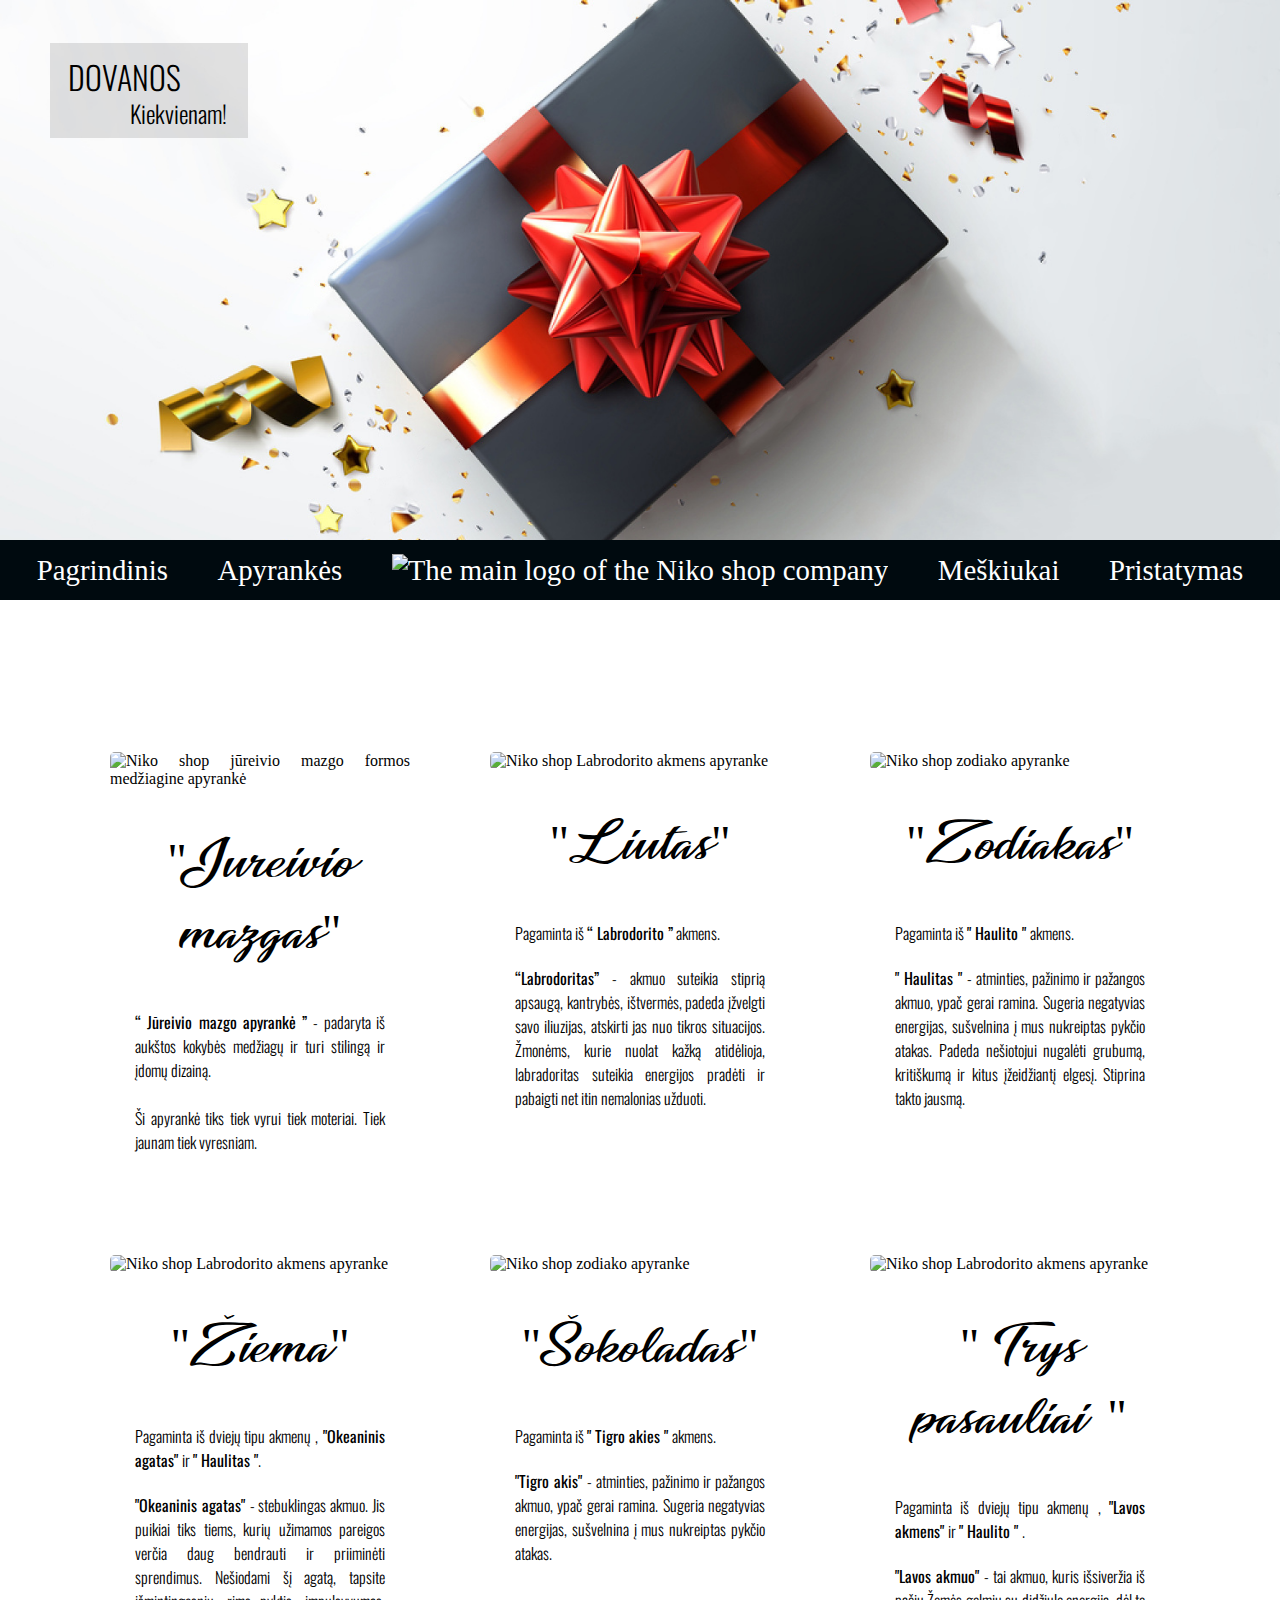
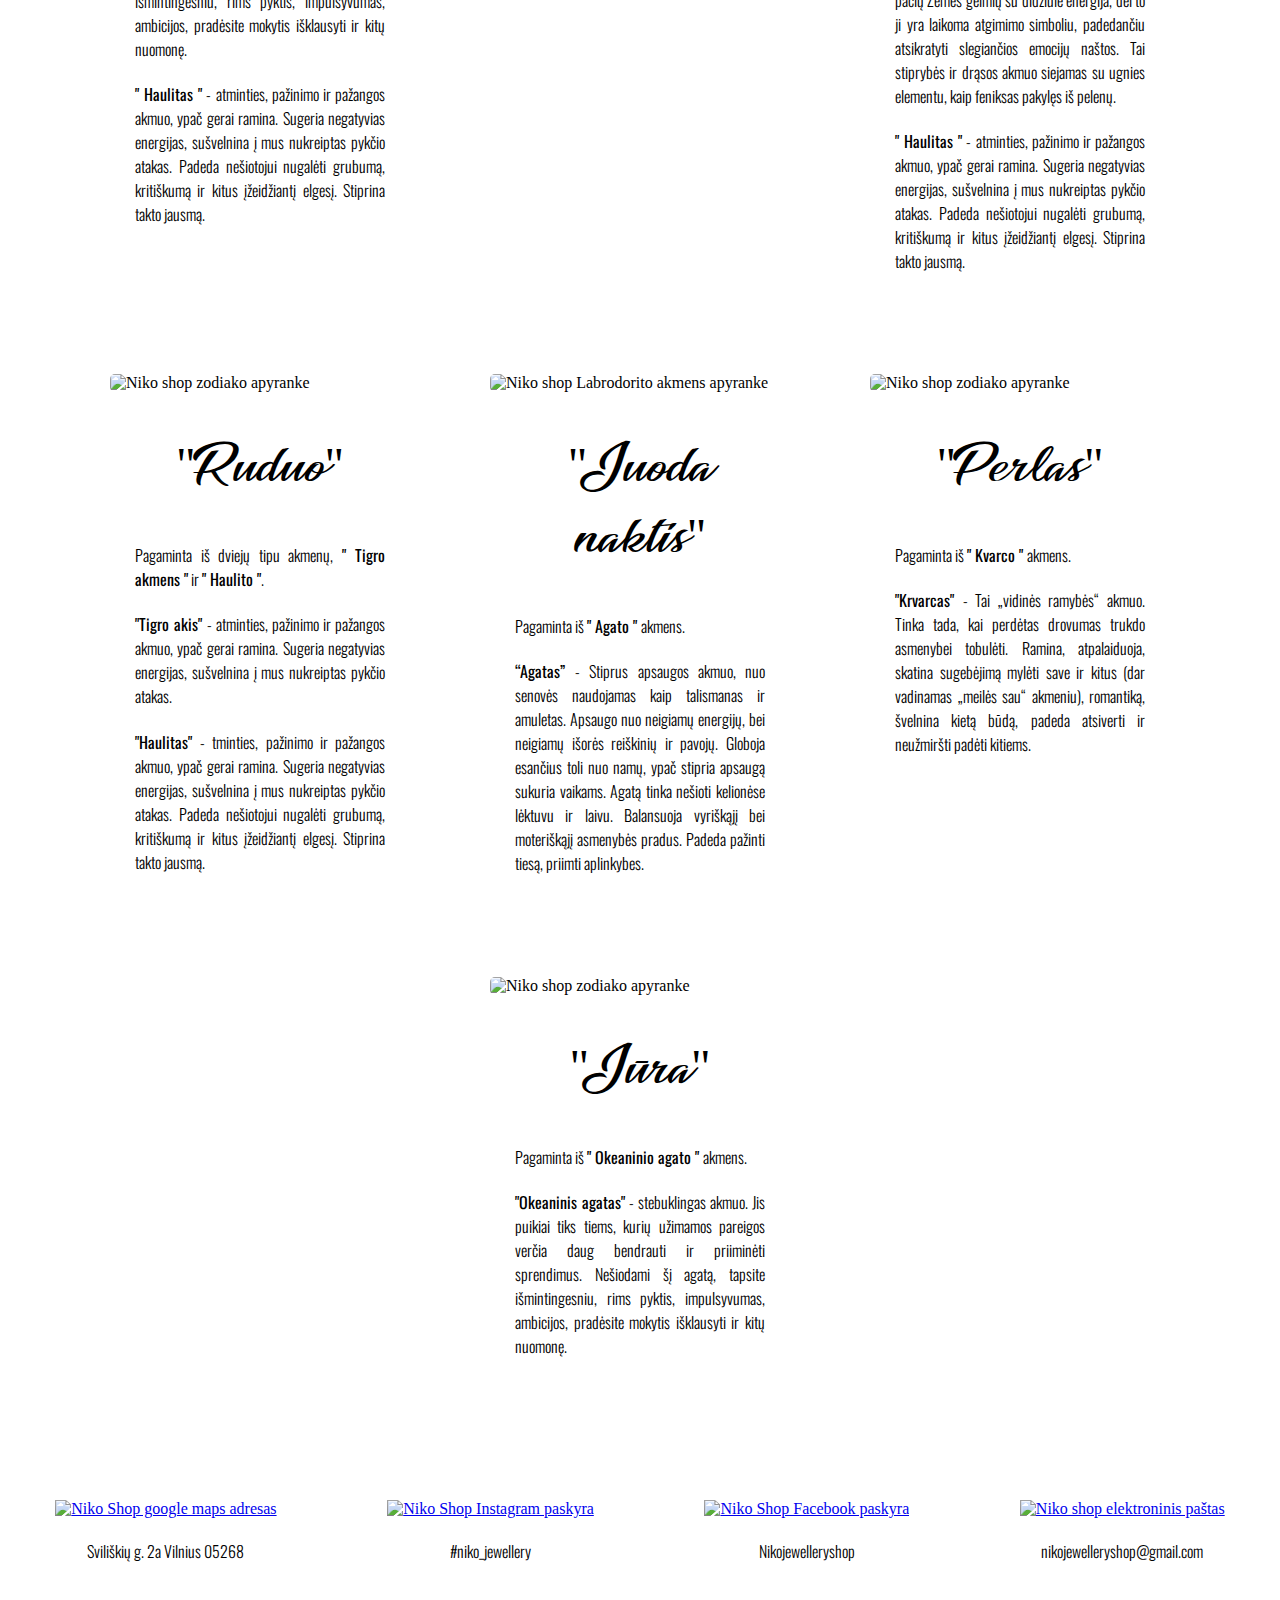
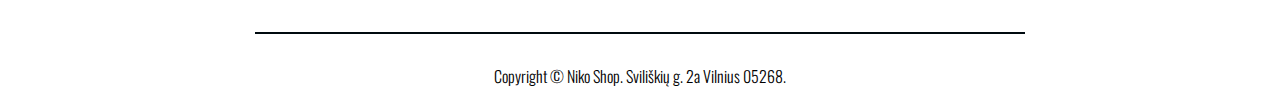
==== commit 10c3e9f3: "new updates" ====
--- a/apyrankes.html
+++ b/apyrankes.html
@@ -4,7 +4,7 @@
 <head>
     <meta charset="utf-8" />
     <meta http-equiv="X-UA-Compatible" content="IE=edge">
-    <title>Page Title</title>
+    <title>Apyrankes</title>
     <meta name="viewport" content="width=device-width, initial-scale=1">
     <link rel="stylesheet" type="text/css" media="screen" href="css/main.css" />
     <!-- Fonts -->
@@ -39,7 +39,7 @@
                 <li><a id="logo" href="index.html"><img src="../projektas/assets/images/original/Niko-shop-logo.png"
                             alt="The main logo of the Niko shop company"></a></li>
                 <li><a href="meskiukai.html">Meškiukai</a></li>
-                <li><a href="pristatymas">Pristatymas</a></li>
+                <li><a href="pristatymas.html">Pristatymas</a></li>
 
             </ul>
         </nav>
@@ -118,7 +118,7 @@
             </div>
             <hr class="style2">
         </div>
-        
+
         <!-- Liuto apyrankes linija -->
         <div class="apyrankiu-blokas">
             <div class="apyrankes-photo">
@@ -155,7 +155,7 @@
             <hr class="style2">
         </div>
 
-<!-- sokoladas apyrankes linija -->
+        <!-- sokoladas apyrankes linija -->
 
 
 
@@ -164,7 +164,7 @@
                 <img src="../projektas/assets/images/original/Apyrankes/sokoladas.jpg" alt=" Niko shop zodiako  apyranke">
             </div>
 
-            
+
             <div class="apyrankes-info">
 
                 <h2>
@@ -184,7 +184,7 @@
 
 
         <!-- trys pasauliai apyrankes linija -->
-       
+
         <div class="apyrankiu-blokas">
             <div class="apyrankes-photo">
                 <img src="../projektas/assets/images/original/Apyrankes/trys_pasauliai.jpg" alt=" Niko shop Labrodorito akmens apyranke">
@@ -216,7 +216,7 @@
             <hr class="style2">
         </div>
 
- <!-- Ruduo apyrankes linija -->
+        <!-- Ruduo apyrankes linija -->
 
 
 
@@ -225,7 +225,7 @@
                 <img src="../projektas/assets/images/original/Apyrankes/ruduo.jpg" alt=" Niko shop zodiako  apyranke">
             </div>
 
-           
+
             <div class="apyrankes-info">
 
                 <h2>
@@ -244,13 +244,13 @@
                     <b>"Haulitas" </b> - tminties, pažinimo ir pažangos akmuo, ypač gerai ramina. Sugeria negatyvias
                     energijas, sušvelnina į mus nukreiptas pykčio atakas.
                     Padeda nešiotojui nugalėti grubumą, kritiškumą ir kitus įžeidžiantį elgesį. Stiprina takto jausmą.
-                </h4> 
+                </h4>
             </div>
         </div>
         <hr class="style2">
 
         <!-- Juoda naktis  apyrankes linija -->
-        
+
 
         <div class="apyrankiu-blokas">
             <div class="apyrankes-photo">
@@ -275,7 +275,7 @@
             <hr class="style2">
         </div>
 
-<!-- Perlas apyrankes linija -->
+        <!-- Perlas apyrankes linija -->
 
 
         <div class="apyrankiu-blokas">
@@ -283,9 +283,9 @@
                 <img src="../projektas/assets/images/original/Apyrankes/perlas.jpg" alt=" Niko shop zodiako  apyranke">
             </div>
 
-           
-
-            
+
+
+
             <div class="apyrankes-info">
 
                 <h2>
@@ -305,13 +305,13 @@
             <hr class="style2">
         </div>
 
-       
-            <!-- Jura apyrankes linija -->
+
+        <!-- Jura apyrankes linija -->
         <div class="apyrankiu-blokas">
             <div class="apyrankes-photo">
                 <img src="../projektas/assets/images/original/Apyrankes/jura.jpg" alt=" Niko shop zodiako  apyranke">
             </div>
-            
+
             <div class="apyrankes-info">
 
                 <h2>
@@ -326,7 +326,7 @@
                     Nešiodami šį agatą, tapsite išmintingesniu, rims pyktis, impulsyvumas, ambicijos, pradėsite mokytis
                     išklausyti ir kitų nuomonę.
                 </h4>
-                
+
             </div>
             <hr class="style2">
         </div>
--- a/css/main.css
+++ b/css/main.css
@@ -32,7 +32,7 @@
 .banner {
     display: flex;
     width: 100%;
-    background-image: url(../assets/images/original/top-banner.jpg);
+    background-image: url(../assets/images/original/Banners/top-banner.jpg);
     background-size: cover;
     background-repeat: no-repeat;
     background-position: center;
@@ -115,7 +115,6 @@
     align-items: center;
     justify-content: center;
     margin-top: 5rem;
-    
 }
 
 .divider-left, .divider-right {
@@ -131,10 +130,11 @@
     font-size: 1.2rem;
     margin-top: 3rem;
 }
-.welcome-heading{
+
+.welcome-heading {
     margin-left: 10px;
     margin-right: 10px;
-    font-family:  Times, serif;
+    font-family: Times, serif;
     font-size: 1.7rem;
 }
 
@@ -205,7 +205,7 @@
     display: flex;
     justify-content: flex-end;
     width: 100%;
-    background-image: url(../assets/images/original/about-us-banner.jpg);
+    background-image: url(../assets/images/original/Banners/about-us-banner.jpg);
     background-size: cover;
     background-repeat: no-repeat;
     background-position: center;
@@ -231,13 +231,15 @@
     align-items: center;
     justify-content: center;
 }
-.naujienos-heading{
-    font-family:  Times, serif;
+
+.naujienos-heading {
+    font-family: Times, serif;
     font-size: 1.7rem;
     margin-right: 10px;
     margin-left: 10px;
-    font-weight:bold;
-}
+    font-weight: bold;
+}
+
 .bot-line {
     display: flex;
     justify-content: space-around;
@@ -284,7 +286,7 @@
 
 .daugiau-naujienu {
     width: 100%;
-    background-image: url(../assets/images/compressed/daugiaunaujienu.jpg);
+    background-image: url(../assets/images/original/Banners/daugiaunaujienu.jpg);
     background-size: cover;
     background-repeat: no-repeat;
     background-position: center;
@@ -648,8 +650,7 @@
 
 /* Line in the bottom of the footer */
 
-
-hr.style1{
+hr.style1 {
     width: 60%;
     margin-left: auto;
     margin-right: auto;
@@ -657,8 +658,6 @@
     margin-top: 3rem;
 }
 
-
-
 .copyrights {
     display: flex;
     justify-content: center;
@@ -671,6 +670,7 @@
     flex-flow: wrap;
     justify-content: center;
     align-items: flex-start;
+    text-align: justify;
 }
 
 .apyrankiu-blokas {
@@ -689,7 +689,7 @@
     margin-left: auto;
 }
 
-hr.style2{
+hr.style2 {
     width: 60%;
     margin-left: auto;
     margin-right: auto;
@@ -697,14 +697,74 @@
     margin-top: 3rem;
 }
 
-
-
+/* Meskiukai.index */
+
+.meskiukai {
+    display: flex;
+    justify-content: center;
+    margin-top: 7rem;
+    flex-wrap: wrap;
+}
+
+.meskiuku-photo {
+    width: 500px;
+}
+
+.meskiuku-photo>img {
+    width: 290px;
+    margin-bottom: 7px;
+    border-radius: 6px;
+    box-shadow: 2px 0px 180px -25px rgba(0, 0, 0, 0.23);
+}
+
+.meskiuku-info {
+    width: 25.5rem;
+    display: flex;
+    justify-content: center;
+    align-content: center;
+    flex-direction: column;
+}
+
+.meskiuku-info>h4 {
+    
+    line-height: 2rem;
+    text-align: justify;
+    font-size: 1.3rem;
+}
+.pristatymai{
+  display: flex;
+  margin-top: 4rem; 
+  
+}
+.pristatymo-budai{
+    display: flex;
+    flex-wrap: wrap;
+    text-align: justify;
+    justify-content: space-evenly;
+    width: 78%;
+}
+.pristatymo-info{
+    width: 390px;
+}
+.pristatymo-logo{
+    max-width: 100%;
+}
+.pristatymo-logo>img{
+    width: 188px;
+}
+.pristatymo-info>h3{
+    font-weight: 900;
+}
+.pristatymai>div{
+    margin: 0 auto;
+}
 /*Media -------------------------Queries ----------------------------------- Mobile */
 
 @media only screen and (min-width: 320px) and (max-width: 480px) and (-webkit-min-device-pixel-ratio: 2) {
-    /*Vidno na vseh telefonah do plansetok*/
     /* ------------------------------ General setings START----------------------------- */
-    
+    a:hover {
+        color: transparent;
+    }
     h2 {
         font-size: 2rem;
     }
@@ -716,8 +776,6 @@
     .wrap-contact {
         padding: 0.625rem 0.625rem 0.4375rem 0.625rem;
     }
-    /* .wrap-contact {
-        padding: 72px 15px 90px 15px */
     /* ------------------------------ Welcome section START----------------------------- */
     .banner {
         min-height: 40vh;
@@ -801,7 +859,7 @@
         height: 10rem;
     }
     /*Burger Menu seting START*/
-    /* button section start */
+    /* Button section start */
     .button_container {
         position: fixed;
         top: 5%;
@@ -814,15 +872,12 @@
     }
     .button_container.active .top {
         transform: translateY(11px) translateX(0) rotate(45deg);
-        background: #FFF;
     }
     .button_container.active .middle {
         opacity: 0;
-        background: #FFF;
     }
     .button_container.active .bottom {
         transform: translateY(-11px) translateX(0) rotate(-45deg);
-        background: #FFF;
     }
     .button_container span {
         background: #FF5252;
@@ -841,8 +896,8 @@
     .button_container span:nth-of-type(3) {
         top: 22px;
     }
-    /* button sectiob end */
-    /* overlay section start */
+    /* Button sectiob end */
+    /* Overlay section start */
     .overlay {
         position: fixed;
         background: #FF5252;
@@ -897,7 +952,7 @@
     .overlay ul li a {
         display: block;
         position: relative;
-        color: #FFF;
+        ;
         text-decoration: none;
         overflow: hidden;
     }
@@ -915,7 +970,6 @@
         width: 0%;
         transform: translateX(-50%);
         height: 3px;
-        background: #FFF;
         transition: .35s;
     }
     @-webkit-keyframes fadeInRight {
@@ -938,7 +992,7 @@
             left: 0;
         }
     }
-    /* overlay section end */
+    /* Overlay section end */
     /* Burger menu END */
     /* Footer START */
     .footer {
@@ -953,14 +1007,33 @@
         max-height: 4.6875rem;
         object-fit: contain;
     }
+    /* Meskiukai.html */
+    .meskiukai {
+        flex-direction: column-reverse;
+        align-items: center;
+    }
+    .meskiuku-photo {
+        max-width: 300px;
+    }
+    .meskiuku-info {
+        width: 276px;
+    }
+    .meskiuku-photo>img {}
+    .meskiuku-info>h2 {
+        width: 276px;
+    }
+    .meskiuku-info>h4 {
+        width: 20rem;
+        text-align: justify;
+    }
+    /* Footer END */
 }
 
 /*Media -------------------------Queries ----------------------------------- Tablets */
 
 @media only screen and (min-width: 500px) and (max-width: 1280px) {
-    /*vidno ot plansetak*/
-    /*Hide mobile*/
-   
+/* Generic setings */
+    
     .welcome-text {
         font-size: 1.4rem;
         margin-left: 3rem;
@@ -995,16 +1068,21 @@
     .apyrankiu-blokas {
         width: 300px;
     }
-    hr.style2{
+    
+    /* Meskiukai.html */
+    .meskiukai {
+        display: flex;
+       
+        justify-content: center;
+        margin-top: 7rem;
+    }
+    .meskiuku-photo{
+        width: 320px;
+    }
+}
+
+@media screen and (min-width: 1200px) and (max-width: 1900px) and (-webkit-min-device-pixel-ratio: 1) {
+    hr.style2 {
         display: none;
     }
-    
-
-  
-}
-
-@media screen and (min-width: 1200px) and (max-width: 1600px) and (-webkit-min-device-pixel-ratio: 1) {
-    hr.style2{
-        display: none;
-    }
-}                
+}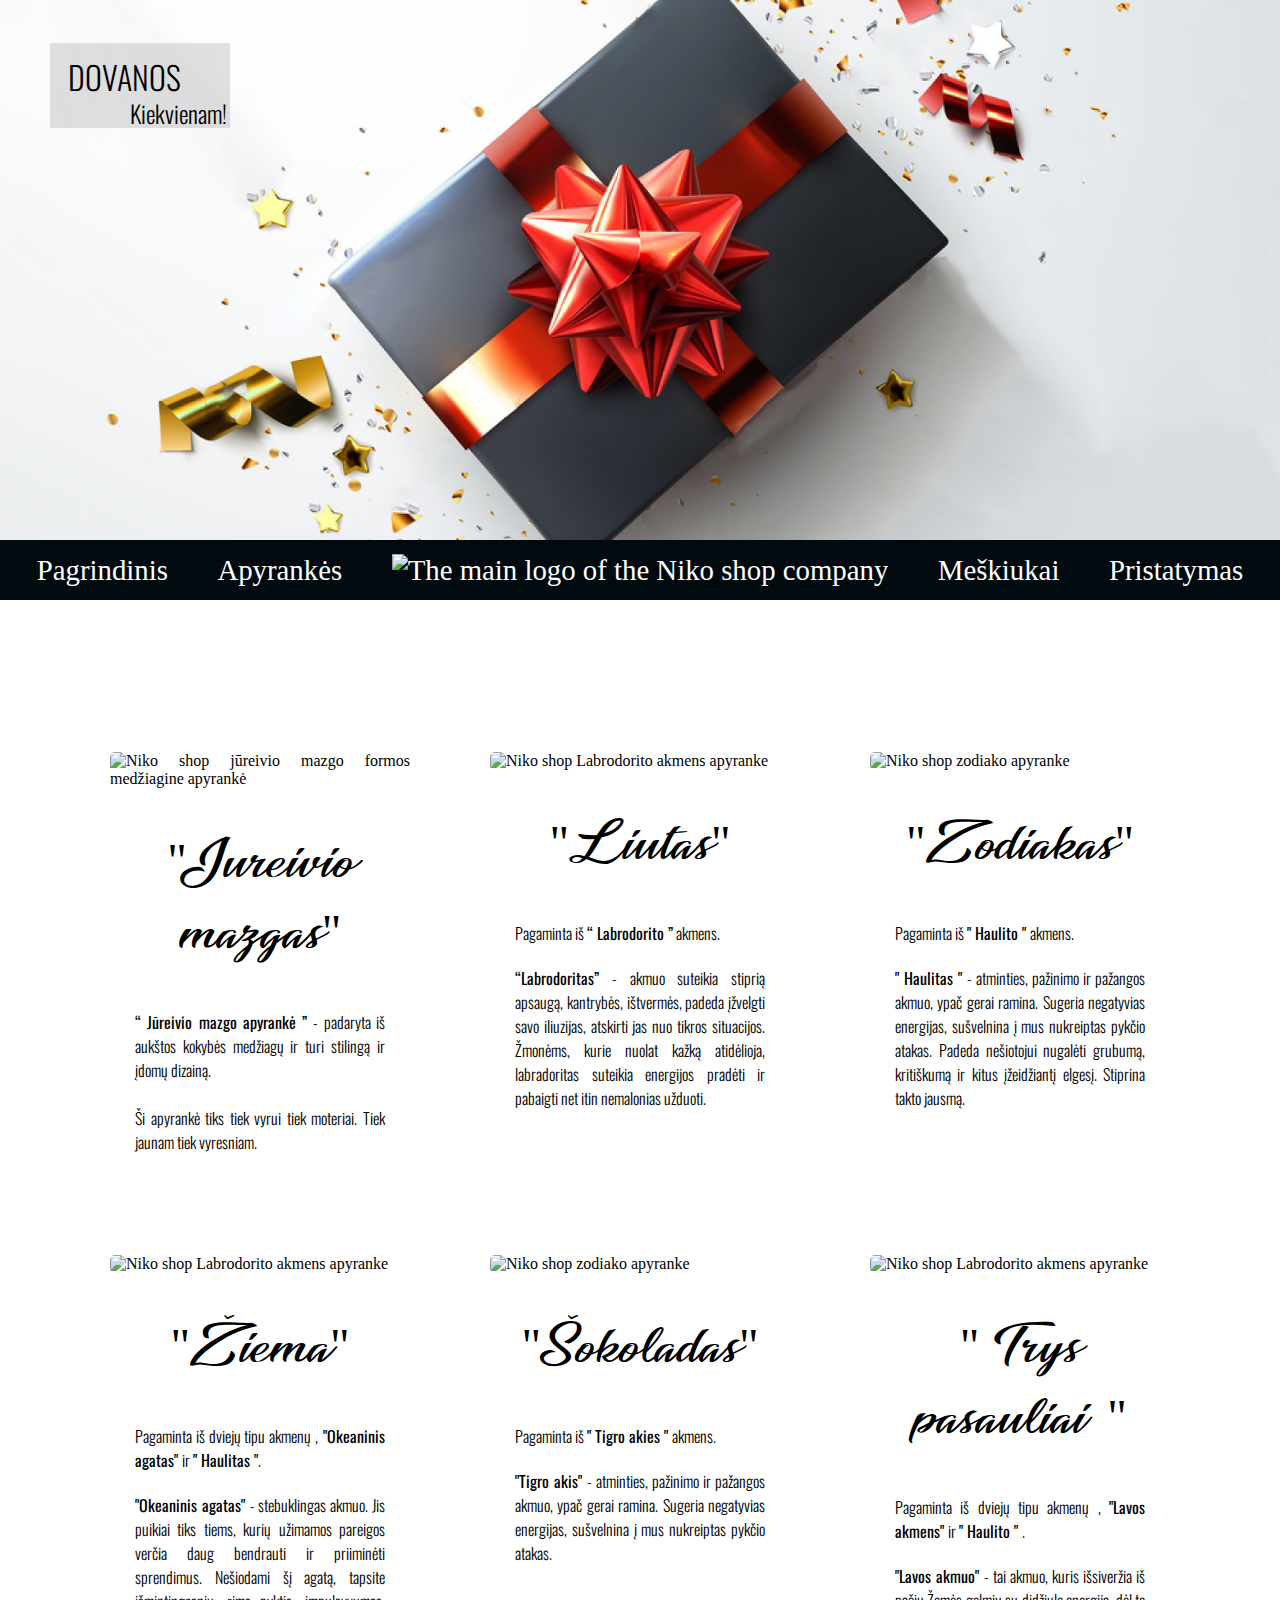
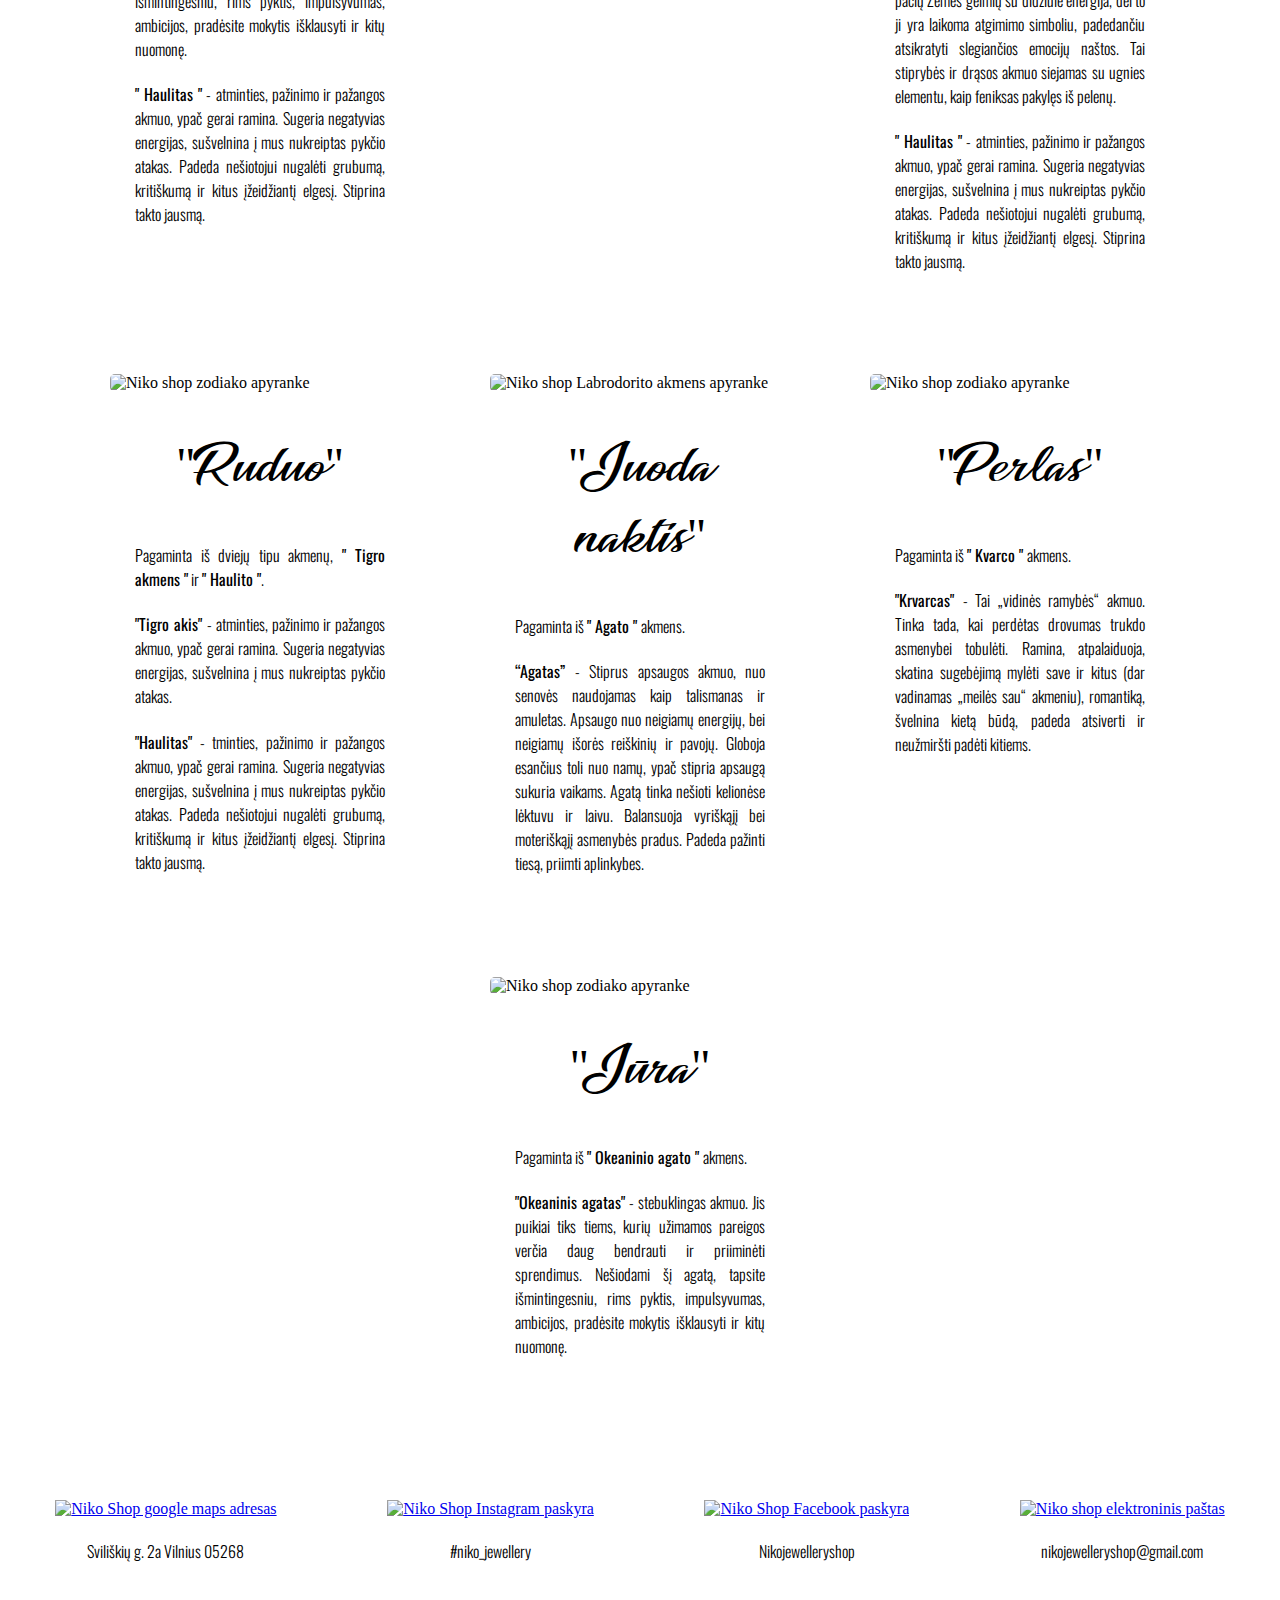
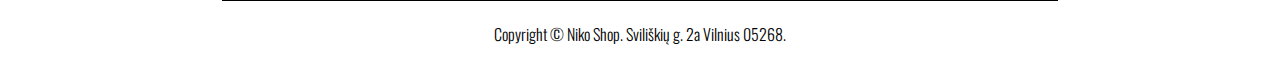
==== commit 8a449168: "css updates" ====
--- a/apyrankes.html
+++ b/apyrankes.html
@@ -1,5 +1,5 @@
 <!DOCTYPE html>
-<html>
+<html  lang="lt">
 
 <head>
     <meta charset="utf-8" />
@@ -70,7 +70,6 @@
                     Tiek jaunam tiek vyresniam.
                 </h4>
             </div>
-            <hr class="style2">
         </div>
         <!-- Liuto apyrankes linija -->
         <div class="apyrankiu-blokas">
@@ -93,7 +92,7 @@
                     labradoritas suteikia energijos pradėti ir pabaigti net itin nemalonias užduoti.
                 </h4>
             </div>
-            <hr class="style2">
+          
         </div>
 
         <div class="apyrankiu-blokas">
@@ -116,7 +115,7 @@
                     kritiškumą ir kitus įžeidžiantį elgesį. Stiprina takto jausmą.
                 </h4>
             </div>
-            <hr class="style2">
+            
         </div>
 
         <!-- Liuto apyrankes linija -->
@@ -152,7 +151,7 @@
                 </h4>
 
             </div>
-            <hr class="style2">
+            
         </div>
 
         <!-- sokoladas apyrankes linija -->
@@ -179,7 +178,7 @@
                     energijas, sušvelnina į mus nukreiptas pykčio atakas.
                 </h4>
             </div>
-            <hr class="style2">
+           
         </div>
 
 
@@ -213,7 +212,7 @@
                     Padeda nešiotojui nugalėti grubumą, kritiškumą ir kitus įžeidžiantį elgesį. Stiprina takto jausmą.
                 </h4>
             </div>
-            <hr class="style2">
+           
         </div>
 
         <!-- Ruduo apyrankes linija -->
@@ -247,7 +246,7 @@
                 </h4>
             </div>
         </div>
-        <hr class="style2">
+       
 
         <!-- Juoda naktis  apyrankes linija -->
 
@@ -272,7 +271,7 @@
                     Balansuoja vyriškąjį bei moteriškąjį asmenybės pradus. Padeda pažinti tiesą, priimti aplinkybes.
                 </h4>
             </div>
-            <hr class="style2">
+            
         </div>
 
         <!-- Perlas apyrankes linija -->
@@ -302,7 +301,6 @@
                 </h4>
 
             </div>
-            <hr class="style2">
         </div>
 
 
@@ -328,7 +326,7 @@
                 </h4>
 
             </div>
-            <hr class="style2">
+            
         </div>
 
 
@@ -386,7 +384,7 @@
                     </h4>
                 </div>
             </div>
-            <hr class="style1">
+           
             <div class="copyrights">
                 <h4>Copyright &copy; Niko Shop. Sviliškių g. 2a Vilnius 05268. </h4>
 
--- a/css/main.css
+++ b/css/main.css
@@ -2,8 +2,8 @@
     font-family: "Amble Lt";
     src: url('../assets/fonts/AbleLightItalic/amble-lightitalic.eot');
     src: url('../assets/fonts/AbleLightItalic/amble-lightitalic.eot') format('embedded-opentype'), url('../assets/fonts/AbleLightItalic/amble-lightitalic.woff2') format('woff2'), url('../assets/fonts/AbleLightItalic/amble-lightitalic.woff') format('woff'), url('../assets/fonts/AbleLightItalic/amble-lightitalic.ttf') format('truetype'), url('../assets/fonts/AbleLightItalic/amble-lightitalic.svg') format('svg');
-    font-weight: "300";
-    font-style: "italic";
+    font-weight: 300;
+    font-style: italic;
 }
 
 @font-face {
@@ -14,7 +14,7 @@
     font-style: normal;
 }
 
-*, *::before, *::after, {
+*, *::before, *::after {
     box-sizing: border-box;
 }
 
@@ -88,7 +88,9 @@
     padding: 0.8rem;
     font-family: 'BebasNeueRegular';
 }
-
+ul{
+    padding-left: 0;
+}
 a:hover {
     color: black;
     background-color: white;
@@ -366,23 +368,18 @@
 }
 
 textarea:focus, input:focus {
-    border-color: transparent !important;
+    border-color: transparent
 }
 
 /*------------------------------------------------------------------*/
 
 button {
-    outline: none !important;
     border: none;
     background: transparent;
 }
 
 button:hover {
     cursor: pointer;
-}
-
-iframe {
-    border: none !important;
 }
 
 .container-contact {
@@ -576,7 +573,7 @@
     padding: 0.25rem 1.5625rem 0.25rem 0.625rem;
     top: 50%;
     transform: translateY(-50%);
-    right: 0px;
+    right: 0;
     pointer-events: none;
     font-family: 'Times New Roman', Times, serif;
     color: #c80000;
@@ -648,28 +645,12 @@
     /* Footer END */
 }
 
-/* Line in the bottom of the footer */
-
-hr.style1 {
-    width: 60%;
-    margin-left: auto;
-    margin-right: auto;
-    border: 0.01875rem solid #000a0f;
-    margin-top: 3rem;
-}
-
-.copyrights {
-    display: flex;
-    justify-content: center;
-}
-
 /* Apyrankes.index*/
 
 .visos-apyrankes {
     display: flex;
     flex-flow: wrap;
     justify-content: center;
-    align-items: flex-start;
     text-align: justify;
 }
 
@@ -689,14 +670,6 @@
     margin-left: auto;
 }
 
-hr.style2 {
-    width: 60%;
-    margin-left: auto;
-    margin-right: auto;
-    border: 0.01875rem solid #000a0f;
-    margin-top: 3rem;
-}
-
 /* Meskiukai.index */
 
 .meskiukai {
@@ -714,7 +687,7 @@
     width: 290px;
     margin-bottom: 7px;
     border-radius: 6px;
-    box-shadow: 2px 0px 180px -25px rgba(0, 0, 0, 0.23);
+    box-shadow: 2px 0 180px -25px rgba(0, 0, 0, 0.23);
 }
 
 .meskiuku-info {
@@ -726,41 +699,61 @@
 }
 
 .meskiuku-info>h4 {
-    
     line-height: 2rem;
     text-align: justify;
     font-size: 1.3rem;
 }
-.pristatymai{
-  display: flex;
-  margin-top: 4rem; 
-  
-}
-.pristatymo-budai{
+
+.pristatymai {
+    display: flex;
+    margin-top: 4rem;
+}
+
+.pristatymo-budai {
     display: flex;
     flex-wrap: wrap;
     text-align: justify;
     justify-content: space-evenly;
     width: 78%;
 }
-.pristatymo-info{
+
+.pristatymo-info {
     width: 390px;
 }
-.pristatymo-logo{
+
+.pristatymo-logo {
     max-width: 100%;
 }
-.pristatymo-logo>img{
+
+.pristatymo-logo>img {
     width: 188px;
 }
-.pristatymo-info>h3{
+
+.pristatymo-info>h3 {
     font-weight: 900;
 }
-.pristatymai>div{
+
+.pristatymai>div {
     margin: 0 auto;
 }
+
+.copyrights {
+    margin-top: 1rem;
+    position: relative;
+    display: flex;
+    justify-content: center;
+}
+
+.copyrights:before, .copyrights:after {
+    content: "";
+    position: absolute;
+    border-top: 1px solid black;
+    width: 30.25rem;
+}
+
 /*Media -------------------------Queries ----------------------------------- Mobile */
 
-@media only screen and (min-width: 320px) and (max-width: 480px) and (-webkit-min-device-pixel-ratio: 2) {
+@media only screen and (min-width: 320px) and (max-width: 620px) and (-webkit-min-device-pixel-ratio: 2) {
     /* ------------------------------ General setings START----------------------------- */
     a:hover {
         color: transparent;
@@ -784,8 +777,8 @@
         font-size: 1rem;
         padding-right: 0.625rem;
         padding-left: 0.625rem;
-        margin-right: 0px;
-        margin-left: 0px;
+        margin-right: 0;
+        margin-left: 0;
     }
     .content, .heading {
         margin-top: 1rem;
@@ -904,7 +897,7 @@
         top: 0;
         left: 0;
         width: 100%;
-        height: 0%;
+        height: 0;
         opacity: 0;
         visibility: hidden;
         transition: opacity .35s, visibility .35s, height .35s;
@@ -967,7 +960,7 @@
         position: absolute;
         bottom: 0;
         left: 50%;
-        width: 0%;
+        width: 0;
         transform: translateX(-50%);
         height: 3px;
         transition: .35s;
@@ -1013,27 +1006,28 @@
         align-items: center;
     }
     .meskiuku-photo {
-        max-width: 300px;
+        max-width: 18.75rem;
     }
     .meskiuku-info {
-        width: 276px;
-    }
-    .meskiuku-photo>img {}
+        width: 17.25rem;
+    }
     .meskiuku-info>h2 {
-        width: 276px;
+        width: 17.25rem;
     }
     .meskiuku-info>h4 {
-        width: 20rem;
         text-align: justify;
     }
-    /* Footer END */
-}
+    .copyrights:before, .copyrights:after {
+        width: 15.625rem;
+    }
+}
+
+/* Footer END */
 
 /*Media -------------------------Queries ----------------------------------- Tablets */
 
-@media only screen and (min-width: 500px) and (max-width: 1280px) {
-/* Generic setings */
-    
+@media only screen and (min-width: 621px) and (max-width: 1280px) {
+    /* Generic setings */
     .welcome-text {
         font-size: 1.4rem;
         margin-left: 3rem;
@@ -1058,7 +1052,7 @@
     }
     .wrap-contact {
         width: 31.25rem;
-        padding: 0px 1.875rem 0.8125rem 1.875rem;
+        padding: 0 1.875rem 0.8125rem 1.875rem;
     }
     .contact-form-title {
         line-height: 2.2;
@@ -1066,23 +1060,26 @@
     }
     /* Apyrankes.index part */
     .apyrankiu-blokas {
-        width: 300px;
-    }
-    
+        width: 18.75rem;
+    }
     /* Meskiukai.html */
     .meskiukai {
         display: flex;
-       
         justify-content: center;
         margin-top: 7rem;
     }
-    .meskiuku-photo{
-        width: 320px;
-    }
-}
-
-@media screen and (min-width: 1200px) and (max-width: 1900px) and (-webkit-min-device-pixel-ratio: 1) {
-    hr.style2 {
-        display: none;
-    }
-}+    .meskiuku-photo {
+        width: 20rem;
+    } 
+}
+
+
+@media screen and (min-width: 1280px) and (max-width: 1900px) and (-webkit-min-device-pixel-ratio: 1) {
+
+     .copyrights:before, .copyrights:after {
+        content: "";
+        border-top: 1px solid black;
+        width: 52.25rem;
+    }
+
+}
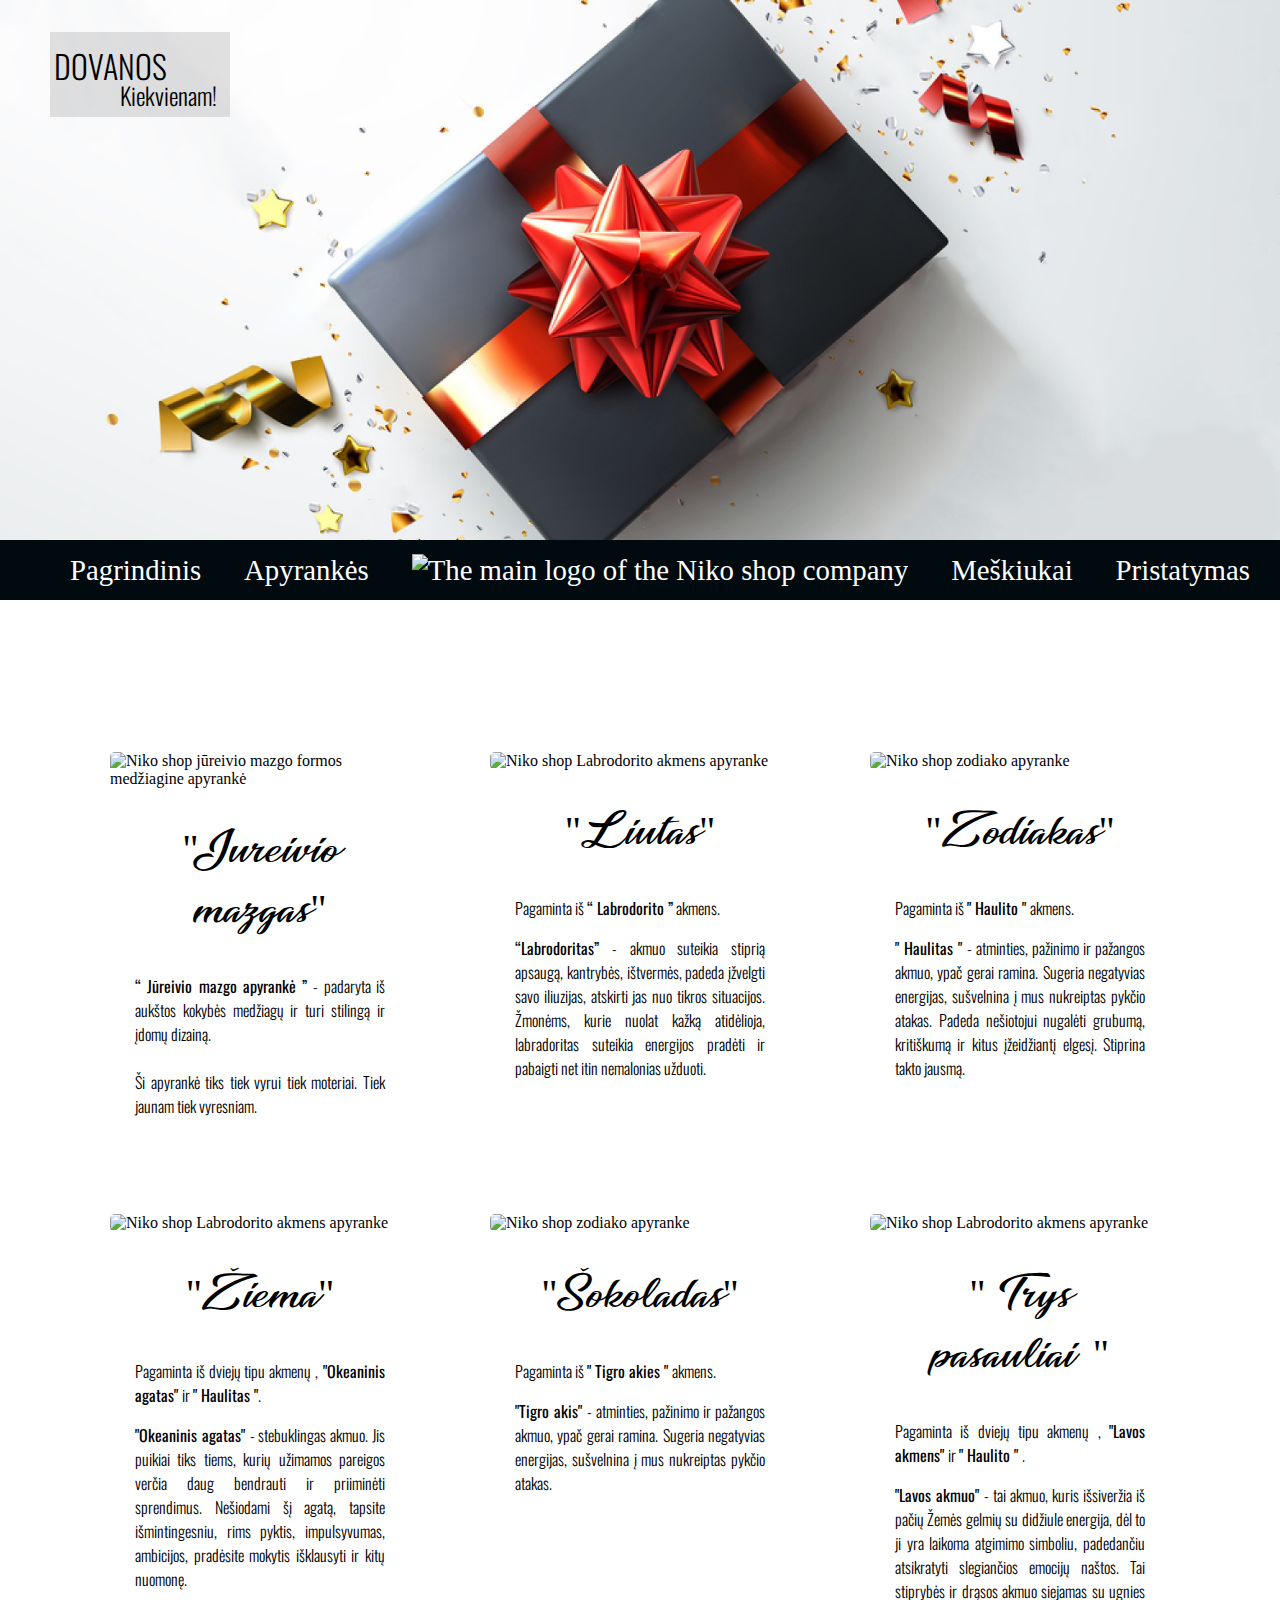
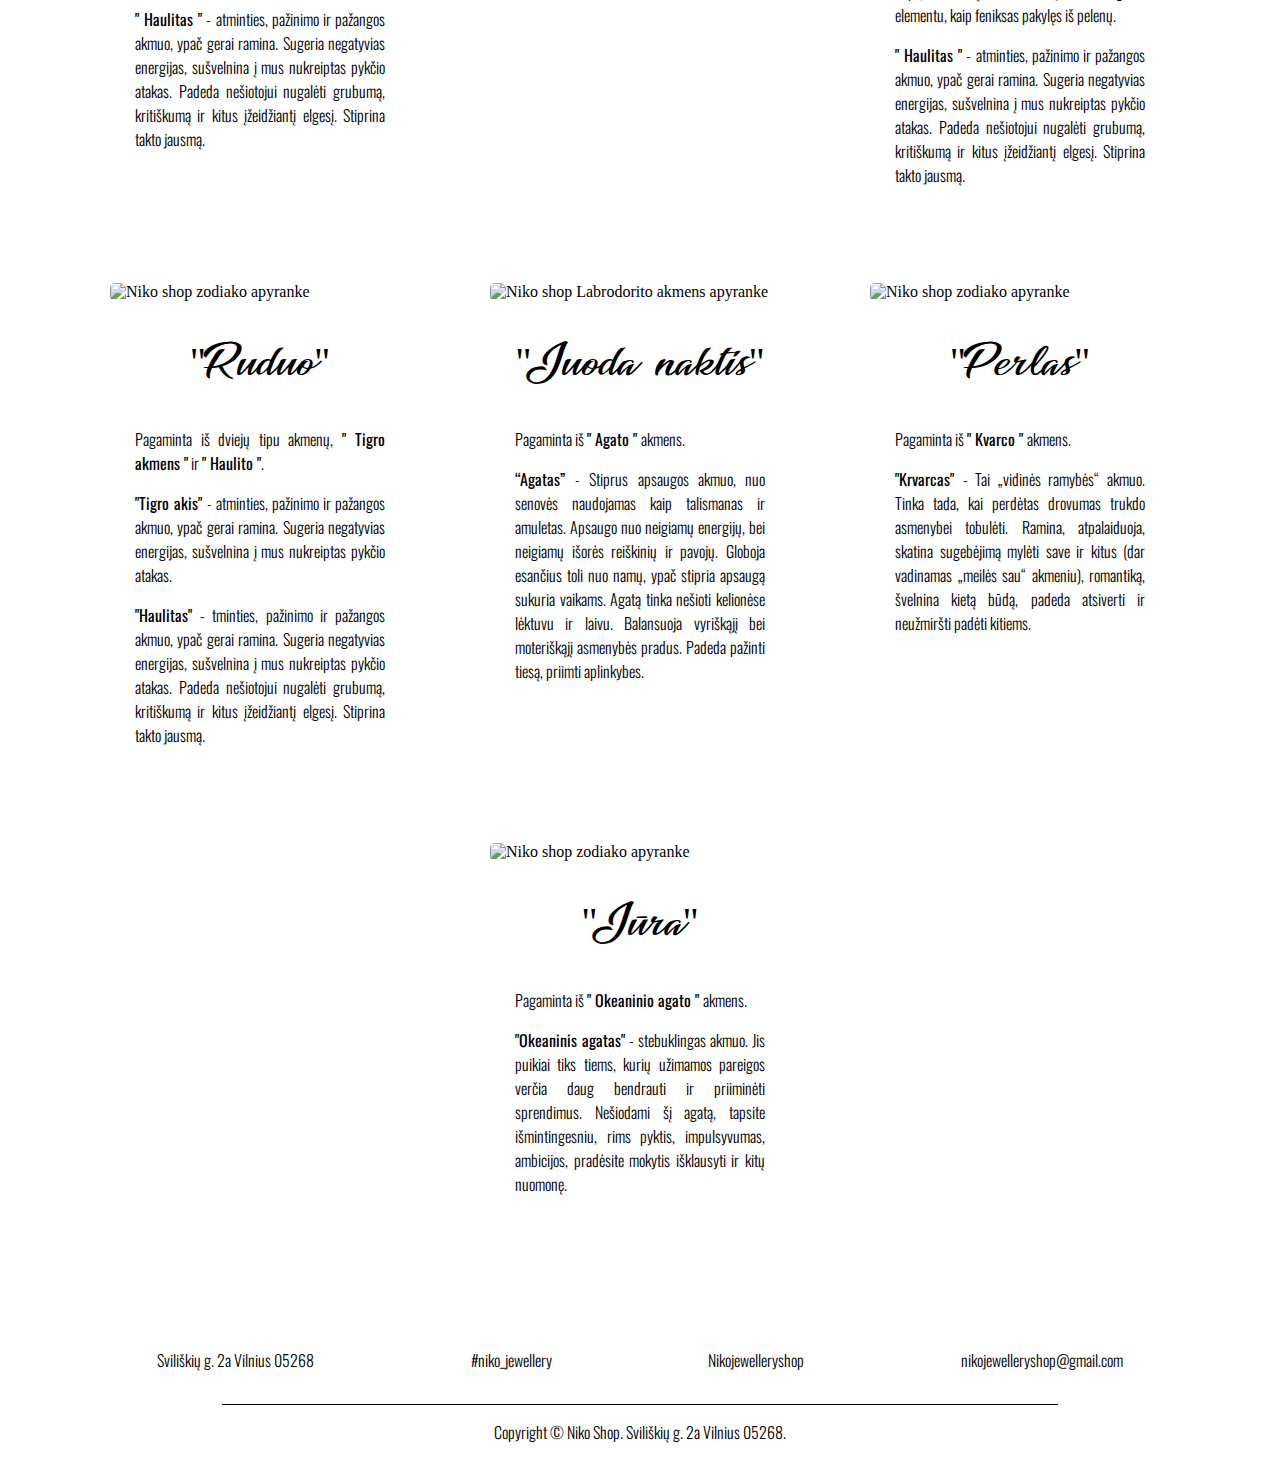
==== commit edb7fd25: "Updates" ====
--- a/apyrankes.html
+++ b/apyrankes.html
@@ -6,20 +6,26 @@
     <meta http-equiv="X-UA-Compatible" content="IE=edge">
     <title>Apyrankes</title>
     <meta name="viewport" content="width=device-width, initial-scale=1">
-    <link rel="stylesheet" type="text/css" media="screen" href="css/main.css" />
     <!-- Fonts -->
     <link href="https://fonts.googleapis.com/css?family=Oswald:300" rel="stylesheet">
-
+    <!-- Media -->
     <link rel="stylesheet" media="screen" href="https://fontlibrary.org/face/bebas" type="text/css" />
     <link href="https://fonts.googleapis.com/css?family=Alegreya:400i" rel="stylesheet">
+    <!-- icomoon  -->
+    <link rel="stylesheet" href="https://i.icomoon.io/public/temp/f72f0bb524/UntitledProject/style.css">
+    <link rel="stylesheet" href="https://i.icomoon.io/public/temp/bda19408a0/UntitledProject/style.css">
+    <!-- CSS Styles -->
+    <link rel="icon" type="image/png" href="../projektas/assets/images/original/Icons/favicon.ico" />
+    <link rel='stylesheet' href='css/fancybox.css'>
+    <link rel="stylesheet" type="text/css" media="screen" href="css/main.css" />
 </head>
 
 <body>
     <!-- Top banner image div setings START-->
     <div class="banner">
         <div class="banner-text">
-            <h4>DOVANOS</h4>
-            <h4>Kiekvienam!</h4>
+            <p>DOVANOS</p>
+            <p>Kiekvienam!</p>
         </div>
     </div>
 
@@ -62,13 +68,13 @@
                     "Jureivio mazgas"
                 </h2>
 
-                <h4>
-                    <b> “ Jūreivio mazgo apyrankė ” </b> - padaryta iš aukštos kokybės medžiagų
+                <p>
+                    <strong> “ Jūreivio mazgo apyrankė ” </strong> - padaryta iš aukštos kokybės medžiagų
                     ir turi stilingą ir įdomų dizainą.
                     <br>
                     <br> Ši apyrankė tiks tiek vyrui tiek moteriai.
                     Tiek jaunam tiek vyresniam.
-                </h4>
+                </p>
             </div>
         </div>
         <!-- Liuto apyrankes linija -->
@@ -83,14 +89,14 @@
                 <h2>
                     "Liutas"
                 </h2>
-                <h4>
-                    Pagaminta iš <b>“ Labrodorito ”</b> akmens.
-                </h4>
-                <h4>
-                    <b>“Labrodoritas”</b> - akmuo suteikia stiprią apsaugą, kantrybės, ištvermės, padeda įžvelgti savo
+                <p>
+                    Pagaminta iš <strong>“ Labrodorito ”</strong> akmens.
+                </p>
+                <p>
+                    <strong>“Labrodoritas”</strong> - akmuo suteikia stiprią apsaugą, kantrybės, ištvermės, padeda įžvelgti savo
                     iliuzijas, atskirti jas nuo tikros situacijos. Žmonėms, kurie nuolat kažką atidėlioja,
                     labradoritas suteikia energijos pradėti ir pabaigti net itin nemalonias užduoti.
-                </h4>
+                </p>
             </div>
           
         </div>
@@ -106,14 +112,14 @@
                 <h2>
                     "Zodiakas"
                 </h2>
-                <h4>
-                    Pagaminta iš <b>" Haulito " </b> akmens.
-                </h4>
-                <h4>
-                    <b>" Haulitas " </b> - atminties, pažinimo ir pažangos akmuo, ypač gerai ramina. Sugeria negatyvias
+                <p>
+                    Pagaminta iš <strong>" Haulito " </strong> akmens.
+                </p>
+                <p>
+                    <strong>" Haulitas " </strong> - atminties, pažinimo ir pažangos akmuo, ypač gerai ramina. Sugeria negatyvias
                     energijas, sušvelnina į mus nukreiptas pykčio atakas. Padeda nešiotojui nugalėti grubumą,
                     kritiškumą ir kitus įžeidžiantį elgesį. Stiprina takto jausmą.
-                </h4>
+                </p>
             </div>
             
         </div>
@@ -131,24 +137,24 @@
                     "Žiema"
                 </h2>
 
-                <h4>
-                    Pagaminta iš dviejų tipu akmenų ,<b> "Okeaninis agatas" </b> ir <b>" Haulitas "</b>.
-                </h4>
-
-                <h4> <b> "Okeaninis agatas" </b> - stebuklingas akmuo.
+                <p>
+                    Pagaminta iš dviejų tipu akmenų ,<strong> "Okeaninis agatas" </strong> ir <strong>" Haulitas "</strong>.
+                </p>
+
+                <p> <strong> "Okeaninis agatas" </strong> - stebuklingas akmuo.
                     Jis puikiai tiks tiems, kurių užimamos pareigos verčia daug bendrauti ir priiminėti sprendimus.
                     Nešiodami šį agatą, tapsite išmintingesniu, rims pyktis, impulsyvumas, ambicijos, pradėsite mokytis
                     išklausyti ir kitų nuomonę.
-                </h4>
-
-
-                <h4>
-
-                    <b>" Haulitas "</b> - atminties, pažinimo ir pažangos akmuo, ypač gerai ramina. Sugeria negatyvias
+                </p>
+
+
+                <p>
+
+                    <strong>" Haulitas "</strong> - atminties, pažinimo ir pažangos akmuo, ypač gerai ramina. Sugeria negatyvias
                     energijas, sušvelnina į mus nukreiptas pykčio atakas.
                     Padeda nešiotojui nugalėti grubumą, kritiškumą ir kitus įžeidžiantį elgesį. Stiprina takto jausmą.
 
-                </h4>
+                </p>
 
             </div>
             
@@ -169,14 +175,14 @@
                 <h2>
                     "Šokoladas"
                 </h2>
-                <h4>
-                    Pagaminta iš <b> " Tigro akies " </b> akmens.
-                </h4>
-                <h4>
-                    <b> "Tigro akis" </b> - atminties, pažinimo ir pažangos akmuo, ypač gerai ramina. Sugeria
+                <p>
+                    Pagaminta iš <strong> " Tigro akies " </strong> akmens.
+                </p>
+                <p>
+                    <strong> "Tigro akis" </strong> - atminties, pažinimo ir pažangos akmuo, ypač gerai ramina. Sugeria
                     negatyvias
                     energijas, sušvelnina į mus nukreiptas pykčio atakas.
-                </h4>
+                </p>
             </div>
            
         </div>
@@ -196,21 +202,21 @@
                     " Trys pasauliai "
                 </h2>
 
-                <h4>
-                    Pagaminta iš dviejų tipu akmenų , <b>"Lavos akmens" </b> ir <b>" Haulito " </b> .
-                </h4>
-
-                <h4>
-                    <b>"Lavos akmuo" </b> - tai akmuo, kuris išsiveržia iš pačių Žemės gelmių su didžiule energija, dėl
+                <p>
+                    Pagaminta iš dviejų tipu akmenų , <strong>"Lavos akmens" </strong> ir <strong>" Haulito " </strong> .
+                </p>
+
+                <p>
+                    <strong>"Lavos akmuo" </strong> - tai akmuo, kuris išsiveržia iš pačių Žemės gelmių su didžiule energija, dėl
                     to ji yra laikoma atgimimo simboliu, padedančiu atsikratyti slegiančios emocijų naštos. Tai
                     stiprybės ir drąsos akmuo siejamas su ugnies elementu, kaip feniksas pakylęs iš pelenų.
 
-                </h4>
-                <h4>
-                    <b> " Haulitas "</b> - atminties, pažinimo ir pažangos akmuo, ypač gerai ramina. Sugeria negatyvias
+                </p>
+                <p>
+                    <strong> " Haulitas "</strong> - atminties, pažinimo ir pažangos akmuo, ypač gerai ramina. Sugeria negatyvias
                     energijas, sušvelnina į mus nukreiptas pykčio atakas.
                     Padeda nešiotojui nugalėti grubumą, kritiškumą ir kitus įžeidžiantį elgesį. Stiprina takto jausmą.
-                </h4>
+                </p>
             </div>
            
         </div>
@@ -231,19 +237,19 @@
                     "Ruduo"
                 </h2>
 
-                <h4>
-                    Pagaminta iš dviejų tipu akmenų, <b>" Tigro akmens "</b> ir <b>" Haulito "</b>.
-                </h4>
-                <h4>
-                    <b> "Tigro akis" </b> - atminties, pažinimo ir pažangos akmuo, ypač gerai ramina. Sugeria
+                <p>
+                    Pagaminta iš dviejų tipu akmenų, <strong>" Tigro akmens "</strong> ir <strong>" Haulito "</strong>.
+                </p>
+                <p>
+                    <strong> "Tigro akis" </strong> - atminties, pažinimo ir pažangos akmuo, ypač gerai ramina. Sugeria
                     negatyvias
                     energijas, sušvelnina į mus nukreiptas pykčio atakas.
-                </h4>
-                <h4>
-                    <b>"Haulitas" </b> - tminties, pažinimo ir pažangos akmuo, ypač gerai ramina. Sugeria negatyvias
+                </p>
+                <p>
+                    <strong>"Haulitas" </strong> - tminties, pažinimo ir pažangos akmuo, ypač gerai ramina. Sugeria negatyvias
                     energijas, sušvelnina į mus nukreiptas pykčio atakas.
                     Padeda nešiotojui nugalėti grubumą, kritiškumą ir kitus įžeidžiantį elgesį. Stiprina takto jausmą.
-                </h4>
+                </p>
             </div>
         </div>
        
@@ -262,14 +268,14 @@
                 <h2>
                     "Juoda naktis"
                 </h2>
-                <h4> Pagaminta iš <b> " Agato " </b> akmens.
-                </h4>
-                <h4>
-                    <b> “Agatas” </b> - Stiprus apsaugos akmuo, nuo senovės naudojamas kaip talismanas ir amuletas.
+                <p> Pagaminta iš <strong> " Agato " </strong> akmens.
+                </p>
+                <p>
+                    <strong> “Agatas” </strong> - Stiprus apsaugos akmuo, nuo senovės naudojamas kaip talismanas ir amuletas.
                     Apsaugo nuo neigiamų energijų, bei neigiamų išorės reiškinių ir pavojų. Globoja esančius toli nuo
                     namų, ypač stipria apsaugą sukuria vaikams. Agatą tinka nešioti kelionėse lėktuvu ir laivu.
                     Balansuoja vyriškąjį bei moteriškąjį asmenybės pradus. Padeda pažinti tiesą, priimti aplinkybes.
-                </h4>
+                </p>
             </div>
             
         </div>
@@ -290,15 +296,15 @@
                 <h2>
                     "Perlas"
                 </h2>
-                <h4>
-                    Pagaminta iš <b> " Kvarco " </b> akmens.
-                </h4>
-                <h4>
-                    <b>"Krvarcas" </b> - Tai „vidinės ramybės“ akmuo. Tinka tada, kai perdėtas drovumas trukdo
+                <p>
+                    Pagaminta iš <strong> " Kvarco " </strong> akmens.
+                </p>
+                <p>
+                    <strong>"Krvarcas" </strong> - Tai „vidinės ramybės“ akmuo. Tinka tada, kai perdėtas drovumas trukdo
                     asmenybei tobulėti. Ramina, atpalaiduoja, skatina sugebėjimą mylėti save ir kitus (dar vadinamas
                     „meilės sau“ akmeniu), romantiką, švelnina kietą būdą, padeda atsiverti ir neužmiršti padėti
                     kitiems.
-                </h4>
+                </p>
 
             </div>
         </div>
@@ -315,15 +321,15 @@
                 <h2>
                     "Jūra"
                 </h2>
-                <h4>
-                    Pagaminta iš <b> " Okeaninio agato " </b> akmens.
-                </h4>
-
-                <h4> <b>"Okeaninis agatas"</b> - stebuklingas akmuo.
+                <p>
+                    Pagaminta iš <strong> " Okeaninio agato " </strong> akmens.
+                </p>
+
+                <p> <strong>"Okeaninis agatas"</strong> - stebuklingas akmuo.
                     Jis puikiai tiks tiems, kurių užimamos pareigos verčia daug bendrauti ir priiminėti sprendimus.
                     Nešiodami šį agatą, tapsite išmintingesniu, rims pyktis, impulsyvumas, ambicijos, pradėsite mokytis
                     išklausyti ir kitų nuomonę.
-                </h4>
+                </p>
 
             </div>
             
@@ -338,7 +344,7 @@
 
     </section>
 
-    <!-- apie mus part -->
+
 
     <footer class="footer">
         <div class="socialmedia-block">
@@ -347,52 +353,53 @@
                 <!-- Google Location -->
                 <div>
                     <a href="https://www.google.com/maps/place/Sviliškių+g.+2a,+Vilnius+05268/@54.7308131,25.21674,17z/data=!3m1!4b1!4m5!3m4!1s0x46dd919de8e445eb:0xa0a853a81f5a58db!8m2!3d54.7308131!4d25.2189287"
-                        target="_blank"><img id="google-maps-img" src="../projektas/assets/images/original/Icons/placeholder.png"
-                            alt="Niko Shop google maps adresas">
+                        target="_blank"><span class="icon-map-marker">
+                        </span>
                     </a>
-                    <h4>
+                    <p>
                         Sviliškių g. 2a
                         Vilnius 05268
-                    </h4>
+                    </p>
                 </div>
 
                 <!-- Instagram -->
                 <div>
-                    <a href="https://www.instagram.com/niko_jewellery/" target="_blank"><img id="instagram-img" src="../projektas/assets/images/original/Icons/instagram_03.png"
-                            alt="Niko Shop Instagram paskyra"> </a>
-                    <h4>
+                    <a href="https://www.instagram.com/niko_jewellery/" target="_blank"><span class="icon-instagram">
+                    </span></a>
+                    <p>
                         #niko_jewellery
-                    </h4>
+                    </p>
                 </div>
 
                 <!-- Facebook -->
 
                 <div>
-                    <a href="https://www.facebook.com/Nikojewelleryshop" target="_blank"><img id="facebook-img" src="../projektas/assets/images/original/Icons/facebook_03.png"
-                            alt="Niko Shop Facebook paskyra"></a>
-                    <h4>
+                    <a href="https://www.facebook.com/Nikojewelleryshop" target="_blank"><span class="icon-facebook-square">
+          </span></a>
+                    <p>
                         Nikojewelleryshop
-                    </h4>
+                    </p>
                 </div>
 
                 <!-- Gmail -->
                 <div>
-                    <a href="mailto:nikojewelleryshop@gmail.com" target="_blank"><img id="gmail-img" src="../projektas/assets/images/original/Icons/gmail.png"
-                            alt="Niko shop elektroninis paštas"> </a>
-                    <h4>
+                    <a href="mailto:nikojewelleryshop@gmail.com" target="_blank"><span class="icon-envelope-o">
+                    </span> </a>
+                    <p>
                         nikojewelleryshop@gmail.com
-                    </h4>
+                    </p>
                 </div>
             </div>
            
             <div class="copyrights">
-                <h4>Copyright &copy; Niko Shop. Sviliškių g. 2a Vilnius 05268. </h4>
+                <p>Copyright &copy; Niko Shop. Sviliškių g. 2a Vilnius 05268. </p>
 
             </div>
         </div>
     </footer>
 
-
+<!-- Return to top button -->
+<div id="return-to-top"><i class="icon-circle-up"></i></div> 
 
     <!-- JS Scripts -->
     <script src="../projektas/assets/jquery/jquery-3.2.1.min.js"></script>
--- a/css/main.css
+++ b/css/main.css
@@ -27,6 +27,63 @@
     margin-top: 7rem;
 }
 
+h2 {
+    font-family: 'Awesome Season Personal Use';
+    font-size: 2.5rem;
+    font-weight: normal;
+    text-align: center;
+}
+
+h3 {
+    font-family: 'Alegreya', serif;
+}
+
+p {
+    font-family: 'Oswald', sans-serif;
+    font-weight: 300;
+    font-size: 1rem;
+}
+#return-to-top {
+    position: fixed;
+    bottom: 50px;
+    right: 20px;
+    background: rgb(0, 0, 0);
+    background: rgba(0, 0, 0, 0.7);
+    width: 50px;
+    height: 50px;
+    display: block;
+    text-decoration: none;
+    -webkit-border-radius: 35px;
+    -moz-border-radius: 35px;
+    border-radius: 35px;
+    display: none;
+    -webkit-transition: all 0.3s linear;
+    -moz-transition: all 0.3s ease;
+    -ms-transition: all 0.3s ease;
+    -o-transition: all 0.3s ease;
+    transition: all 0.3s ease;
+}
+#return-to-top i {
+    color: #fff;
+    margin: 0;
+    position: relative;
+    left: 16px;
+    top: 13px;
+    font-size: 19px;
+    -webkit-transition: all 0.3s ease;
+    -moz-transition: all 0.3s ease;
+    -ms-transition: all 0.3s ease;
+    -o-transition: all 0.3s ease;
+    transition: all 0.3s ease;
+}
+#return-to-top:hover {
+    background: rgba(0, 0, 0, 0.9);
+}
+#return-to-top:hover i {
+    color: #fff;
+    top: 5px;
+}
+
 /* Banner section start */
 
 .banner {
@@ -43,7 +100,7 @@
     position: relative;
 }
 
-.banner-text>h4:nth-child(odd) {
+.banner-text p:nth-child(odd) {
     position: absolute;
     left: 3.125rem;
     font-size: 2rem;
@@ -52,13 +109,13 @@
     height: 5.3125rem;
     text-align: left;
     padding-top: 0.625rem;
-    padding-left: 1.125rem;
-}
-
-.banner-text>h4:nth-child(even) {
+    padding-left: 0.25rem;
+}
+
+.banner-text p:nth-child(even) {
     position: absolute;
-    left: 8.125rem;
-    top: 3.75rem;
+    left: 7.5rem;
+    top: 3.1rem;
     font-size: 1.5rem;
     padding-top: 0.1875rem;
 }
@@ -70,7 +127,6 @@
 nav ul {
     display: flex;
     justify-content: space-evenly;
-    padding-left: 0;
     align-items: center;
     height: 3.75rem;
     margin: 0;
@@ -88,15 +144,13 @@
     padding: 0.8rem;
     font-family: 'BebasNeueRegular';
 }
-ul{
-    padding-left: 0;
-}
+
 a:hover {
     color: black;
     background-color: white;
 }
 
-/* Order Property setings using ID  */
+/* Order Property setings using ID */
 
 #logo>img {
     height: 12rem;
@@ -120,24 +174,21 @@
 }
 
 .divider-left, .divider-right {
-    width: 16rem;
     height: 1.75rem;
 }
 
 /* Heding part editing END */
-
-.welcome-text {
-    display: flex;
-    justify-content: center;
-    font-size: 1.2rem;
-    margin-top: 3rem;
-}
 
 .welcome-heading {
     margin-left: 10px;
     margin-right: 10px;
-    font-family: Times, serif;
     font-size: 1.7rem;
+}
+
+.welcome-text {
+    display: flex;
+    justify-content: center;
+    margin-top: 3rem;
 }
 
 /* Welcome section END */
@@ -168,35 +219,11 @@
     width: 100%;
 }
 
-h2 {
-    font-family: 'Awesome Season Personal Use';
-    font-size: 3rem;
-    font-weight: normal;
-    text-align: center;
-}
-
-h3 {
-    font-family: 'Alegreya', serif;
-    letter-spacing: 0.006em;
-    line-height: 2.1rem;
-    font-weight: 300;
-    text-align: justify;
-}
-
-h4 {
-    font-family: 'Oswald', sans-serif;
-    font-weight: 300;
-}
-
-.produkto-info>h2 {
-    text-align: center;
-}
-
-.produkto-info>h3 {
+.produkto-info>p {
     margin-right: 5rem;
     margin-left: 5rem;
     width: 19rem;
-    font-size: 1.3rem;
+    text-align: justify;
 }
 
 /* Product info section END */
@@ -218,10 +245,6 @@
     width: 35rem;
     margin-right: 6.87rem;
     margin-top: 1.2rem;
-}
-
-.about-us-info>h2 {
-    text-align: center;
 }
 
 /* ------------------------------ About Us section END----------------------------- */
@@ -248,7 +271,7 @@
 }
 
 .meskiuko-photo {
-    max-width: 24rem;
+    max-width: 30rem;
 }
 
 .meskiuko-photo>img {
@@ -258,6 +281,7 @@
 
 .meskiuko-info {
     width: 22rem;
+    text-align: justify;
 }
 
 /* ------------------------------ Naujienos section END----------------------------- */
@@ -265,11 +289,8 @@
 .knowmore-button {
     background-color: #000000;
     border-radius: 0.375rem;
-    display: inline-block;
-    cursor: pointer;
     color: #ffffff;
     font-family: Arial;
-    font-size: 1rem;
     padding: 0.375rem 1.5rem;
     text-decoration: none;
 }
@@ -294,6 +315,7 @@
     background-position: center;
     min-height: 60vh;
     position: relative;
+    z-index: -1;
 }
 
 /* ------------------------------ More news section END----------------------------- */
@@ -303,16 +325,13 @@
 .morenews-button {
     background: black;
     border-radius: 0.375rem;
-    display: inline-block;
-    cursor: pointer;
     color: #ffffff;
     font-family: Arial;
-    font-size: 1rem;
     padding: 0.5rem 1.625rem;
     text-decoration: none;
     position: absolute;
-    right: 1rem;
-    bottom: 1rem;
+    left: 45px;
+    top: 78px;
 }
 
 .morenews-button:hover {
@@ -320,14 +339,9 @@
     color: black;
 }
 
-.morenews-button:active {
-    position: relative;
-    top: 0.0625rem;
-}
-
 /* ------------------------------ Migtuko stilistika END----------------------------- */
 
-/* ------------------------------ Niko Image Gallery  section START----------------------------- */
+/* ------------------------------ Niko Image Gallery section START----------------------------- */
 
 .imglist {
     display: flex;
@@ -397,7 +411,7 @@
     background: #fff;
     border-radius: 0.625rem;
     overflow: hidden;
-    padding: 4.5rem 3.4375rem 5.625rem 3.4375rem;
+    padding: 1rem 3.4375rem 5.625rem 3.4375rem;
 }
 
 /*------------------------------------------------------------------*/
@@ -408,9 +422,6 @@
 
 .contact-form-title {
     display: block;
-    font-family: 'Awesome Season Personal Use';
-    font-size: 2.5rem;
-    color: #000000;
     line-height: 1.2;
     text-align: center;
     padding-bottom: 5.625rem;
@@ -507,8 +518,7 @@
     width: 100%;
 }
 
-/*------------------------------------------------------------------
-    [ Button ]*/
+/*------------------------------------------------------------------[ Button ]*/
 
 .container-contact-form-btn {
     display: flex;
@@ -556,8 +566,7 @@
     left: 0;
 }
 
-/*------------------------------------------------------------------
-    [ Alert validate ]*/
+/*------------------------------------------------------------------[ Alert validate ]*/
 
 .validate-input {
     position: relative;
@@ -575,7 +584,6 @@
     transform: translateY(-50%);
     right: 0;
     pointer-events: none;
-    font-family: 'Times New Roman', Times, serif;
     color: #c80000;
     font-size: 0.8125rem;
     line-height: 1.4;
@@ -585,7 +593,6 @@
 }
 
 .alert-validate::after {
-    font-family: 'Times New Roman', Times, serif;
     display: block;
     position: absolute;
     color: #c80000;
@@ -618,31 +625,18 @@
 
 .socialmedia-info {
     display: flex;
-    justify-content: space-around;
+    justify-content: space-evenly;
     text-align: center;
 }
 
-div>a>img:only-of-type {
-    width: 95px;
-    max-height: 4.6875rem;
-    object-fit: contain;
-}
-
-#google-maps-img:hover {
-    content: url('../assets/images/original/Icons/placeholder\ -\ hover.png');
-}
-
-#instagram-img:hover {
-    content: url('../assets/images/original/Icons/instagram_hover.png');
-}
-
-#facebook-img:hover {
-    content: url('../assets/images/original/Icons/facebook_hover.png');
-}
-
-#gmail-img:hover {
-    content: url('../assets/images/original/Icons/gmail_hover.png');
-    /* Footer END */
+.socialmedia-info a {
+    text-decoration: none;
+    color: black;
+    font-size: 50px;
+}
+
+.socialmedia-info a:hover {
+    color: #db1563;
 }
 
 /* Apyrankes.index*/
@@ -651,23 +645,23 @@
     display: flex;
     flex-flow: wrap;
     justify-content: center;
-    text-align: justify;
 }
 
 .apyrankiu-blokas {
-    width: 320px;
-    margin: 40px;
+    width: 20rem;
+    margin: 2.5rem;
 }
 
 .apyrankes-photo>img {
     width: 100%;
-    border-radius: 5px;
+    border-radius: 0.3125rem;
 }
 
 .apyrankes-info {
-    width: 250px;
+    width: 15.625rem;
     margin-right: auto;
     margin-left: auto;
+    text-align: justify;
 }
 
 /* Meskiukai.index */
@@ -685,27 +679,24 @@
 
 .meskiuku-photo>img {
     width: 290px;
-    margin-bottom: 7px;
-    border-radius: 6px;
-    box-shadow: 2px 0 180px -25px rgba(0, 0, 0, 0.23);
+    margin-bottom: 0.4375rem;
+    border-radius: 0.375rem;
+    box-shadow: 0.125rem 0 11.25rem -1.5625rem rgba(0, 0, 0, 0.23);
 }
 
 .meskiuku-info {
     width: 25.5rem;
     display: flex;
     justify-content: center;
-    align-content: center;
     flex-direction: column;
-}
-
-.meskiuku-info>h4 {
+    text-align: justify;
     line-height: 2rem;
-    text-align: justify;
     font-size: 1.3rem;
 }
 
 .pristatymai {
     display: flex;
+    justify-content: center;
     margin-top: 4rem;
 }
 
@@ -714,27 +705,24 @@
     flex-wrap: wrap;
     text-align: justify;
     justify-content: space-evenly;
-    width: 78%;
+    width: 75%;
 }
 
 .pristatymo-info {
     width: 390px;
 }
 
+p+ul {
+    padding-left: 0;
+}
+
 .pristatymo-logo {
     max-width: 100%;
+    text-align: center;
 }
 
 .pristatymo-logo>img {
     width: 188px;
-}
-
-.pristatymo-info>h3 {
-    font-weight: 900;
-}
-
-.pristatymai>div {
-    margin: 0 auto;
 }
 
 .copyrights {
@@ -753,18 +741,15 @@
 
 /*Media -------------------------Queries ----------------------------------- Mobile */
 
-@media only screen and (min-width: 320px) and (max-width: 620px) and (-webkit-min-device-pixel-ratio: 2) {
+@media (min-width: 320px) and (max-width: 480px)  and (-webkit-min-device-pixel-ratio: 2) {
     /* ------------------------------ General setings START----------------------------- */
-    a:hover {
-        color: transparent;
-    }
     h2 {
         font-size: 2rem;
     }
     h3 {
-        font-size: 1rem;
-    }
-    /* ------------------------------ General  setings END----------------------------- */
+        font-size: 1.1rem;
+    }
+    /* ------------------------------ General setings END----------------------------- */
     /*Contact form padding setings */
     .wrap-contact {
         padding: 0.625rem 0.625rem 0.4375rem 0.625rem;
@@ -774,11 +759,11 @@
         min-height: 40vh;
     }
     .welcome-heading {
-        font-size: 1rem;
         padding-right: 0.625rem;
         padding-left: 0.625rem;
         margin-right: 0;
         margin-left: 0;
+        font-size: 1rem;
     }
     .content, .heading {
         margin-top: 1rem;
@@ -788,12 +773,12 @@
         object-fit: contain;
     }
     .welcome-text {
-        font-size: 1rem;
         margin-right: auto;
         margin-left: auto;
-        width: 18.75rem;
-    }
-    .banner-text>h4:nth-child(odd) {
+        width: 19.5rem;
+        text-align: center;
+    }
+    .banner-text>p:nth-child(odd) {
         left: 0.6875rem;
         top: -0.5625rem;
         font-size: 1.2rem;
@@ -802,7 +787,7 @@
         padding-top: 0.4375rem;
         padding-left: 0.9375rem;
     }
-    .banner-text>h4:nth-child(even) {
+    .banner-text>p:nth-child(even) {
         left: 3rem;
         top: 1.125rem;
         font-size: 1rem;
@@ -811,14 +796,18 @@
     /* ------------------------------ Welcome section END------------------------------- */
     /* ------------------------------ Product section START----------------------------- */
     .produkto-photo {
-        max-width: 20rem;
-        margin-left: 1.5rem;
+        margin: 0 auto;
+        width: 20rem;
     }
     .produkto-info>h3 {
         margin-right: auto;
         margin-left: auto;
         width: 18.75rem;
         font-size: 1rem;
+    }
+    .produkto-info>p {
+        margin: 0 auto;
+        width: 20rem;
     }
     .produkto-blokas {
         display: block;
@@ -865,12 +854,14 @@
     }
     .button_container.active .top {
         transform: translateY(11px) translateX(0) rotate(45deg);
+        background: #fff;
     }
     .button_container.active .middle {
         opacity: 0;
     }
     .button_container.active .bottom {
         transform: translateY(-11px) translateX(0) rotate(-45deg);
+        background: #fff;
     }
     .button_container span {
         background: #FF5252;
@@ -995,6 +986,9 @@
     .socialmedia-info {
         flex-wrap: wrap;
     }
+    .socialmedia-info div {
+        width: 180px;
+    }
     div>a>img:only-of-type {
         width: 10.625rem;
         max-height: 4.6875rem;
@@ -1008,31 +1002,37 @@
     .meskiuku-photo {
         max-width: 18.75rem;
     }
+    /*Index.html page*/
     .meskiuku-info {
         width: 17.25rem;
     }
-    .meskiuku-info>h2 {
-        width: 17.25rem;
-    }
-    .meskiuku-info>h4 {
-        text-align: justify;
-    }
     .copyrights:before, .copyrights:after {
         width: 15.625rem;
     }
+    /*meskiukai.html page*/
+    .meskiuko-info {
+        text-align: justify;
+        margin: 0 auto;
+        width: 20rem;
+    }
+    /*Pristatymai.html*/
+    .pristatymo-info {
+        width: 295px;
+        letter-spacing: 1px;
+    }
+    .pristatymo-logo>img {
+        width: 90px;
+    }
 }
 
 /* Footer END */
 
 /*Media -------------------------Queries ----------------------------------- Tablets */
 
-@media only screen and (min-width: 621px) and (max-width: 1280px) {
+@media only screen and (min-width: 768px) and (max-width: 1280px) {
     /* Generic setings */
     .welcome-text {
-        font-size: 1.4rem;
-        margin-left: 3rem;
-        margin-right: 3rem;
-        margin-top: 3rem;
+        margin: 3rem 3rem 0 3rem;
     }
     .imglist a img {
         height: 10.3125rem;
@@ -1069,17 +1069,14 @@
         margin-top: 7rem;
     }
     .meskiuku-photo {
-        width: 20rem;
-    } 
-}
-
+        width: 22rem;
+    }
+}
 
 @media screen and (min-width: 1280px) and (max-width: 1900px) and (-webkit-min-device-pixel-ratio: 1) {
-
-     .copyrights:before, .copyrights:after {
+    .copyrights:before, .copyrights:after {
         content: "";
         border-top: 1px solid black;
         width: 52.25rem;
     }
-
-}
+}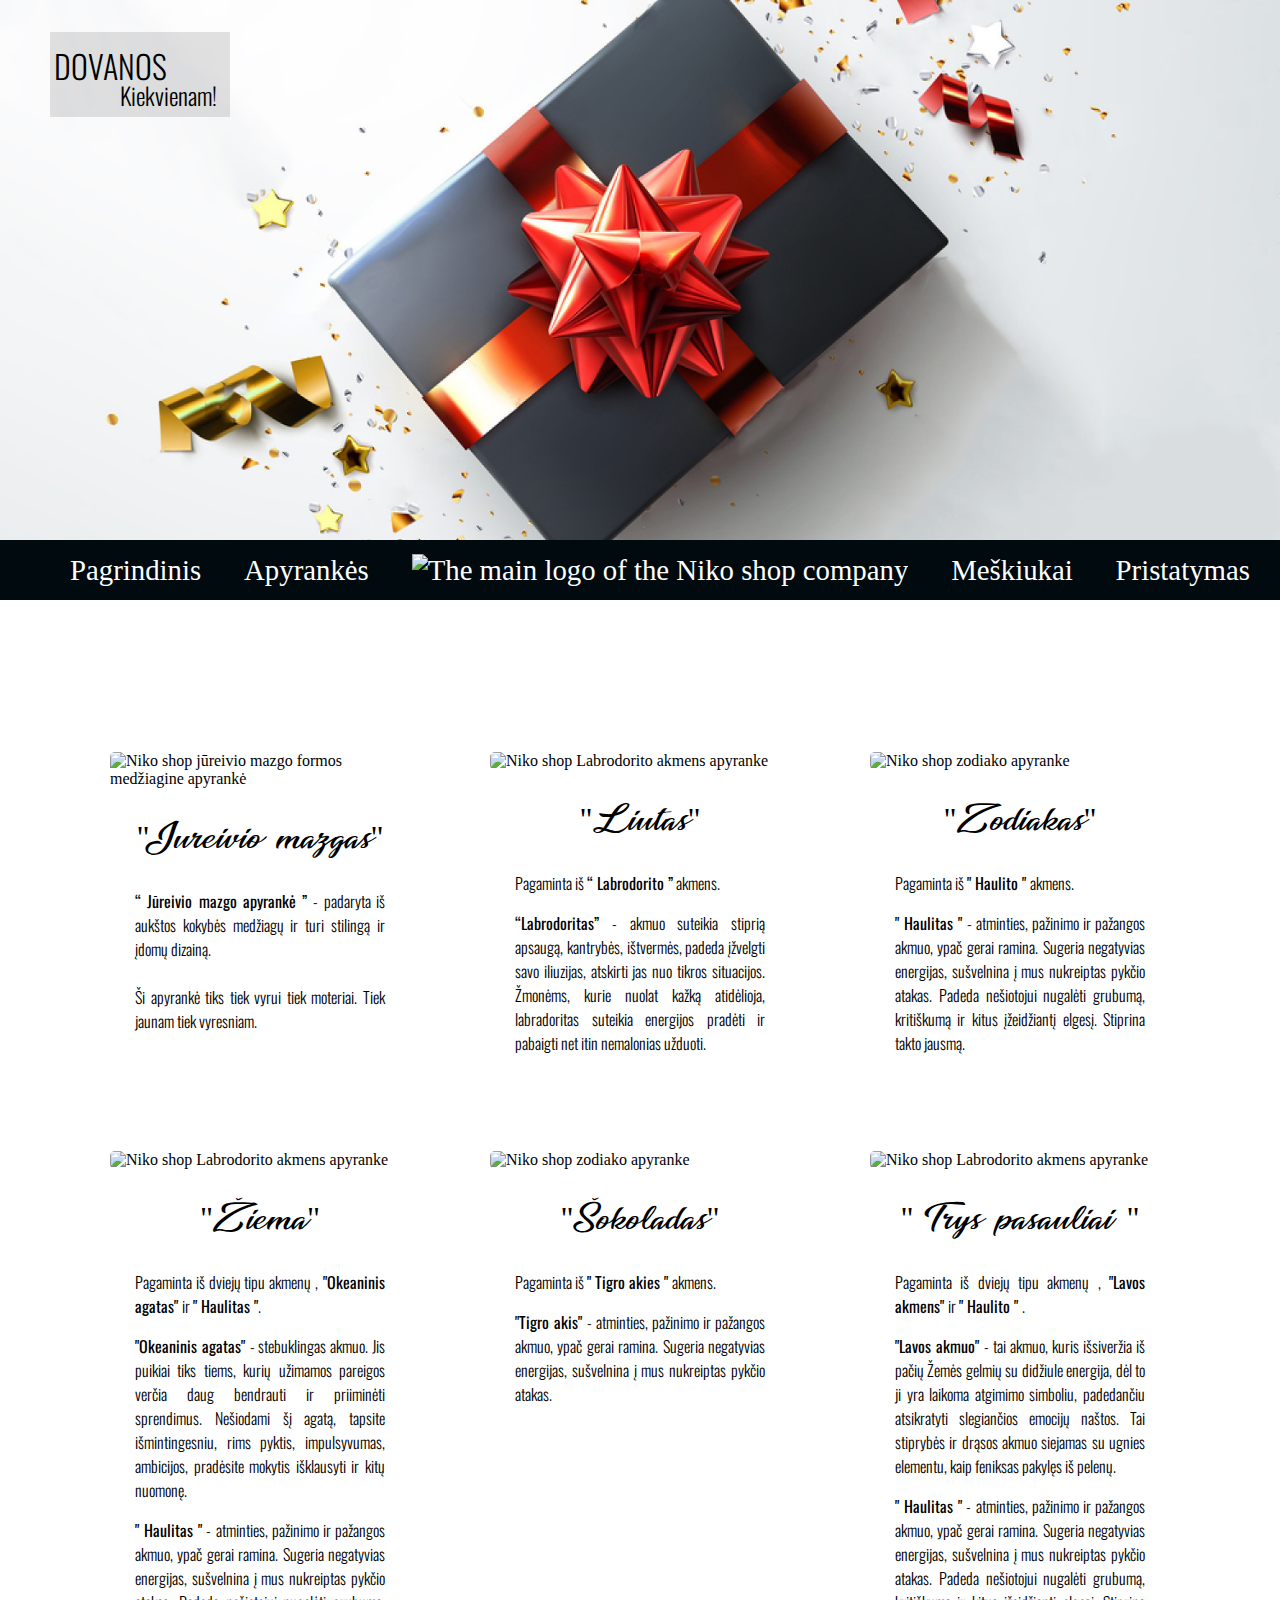
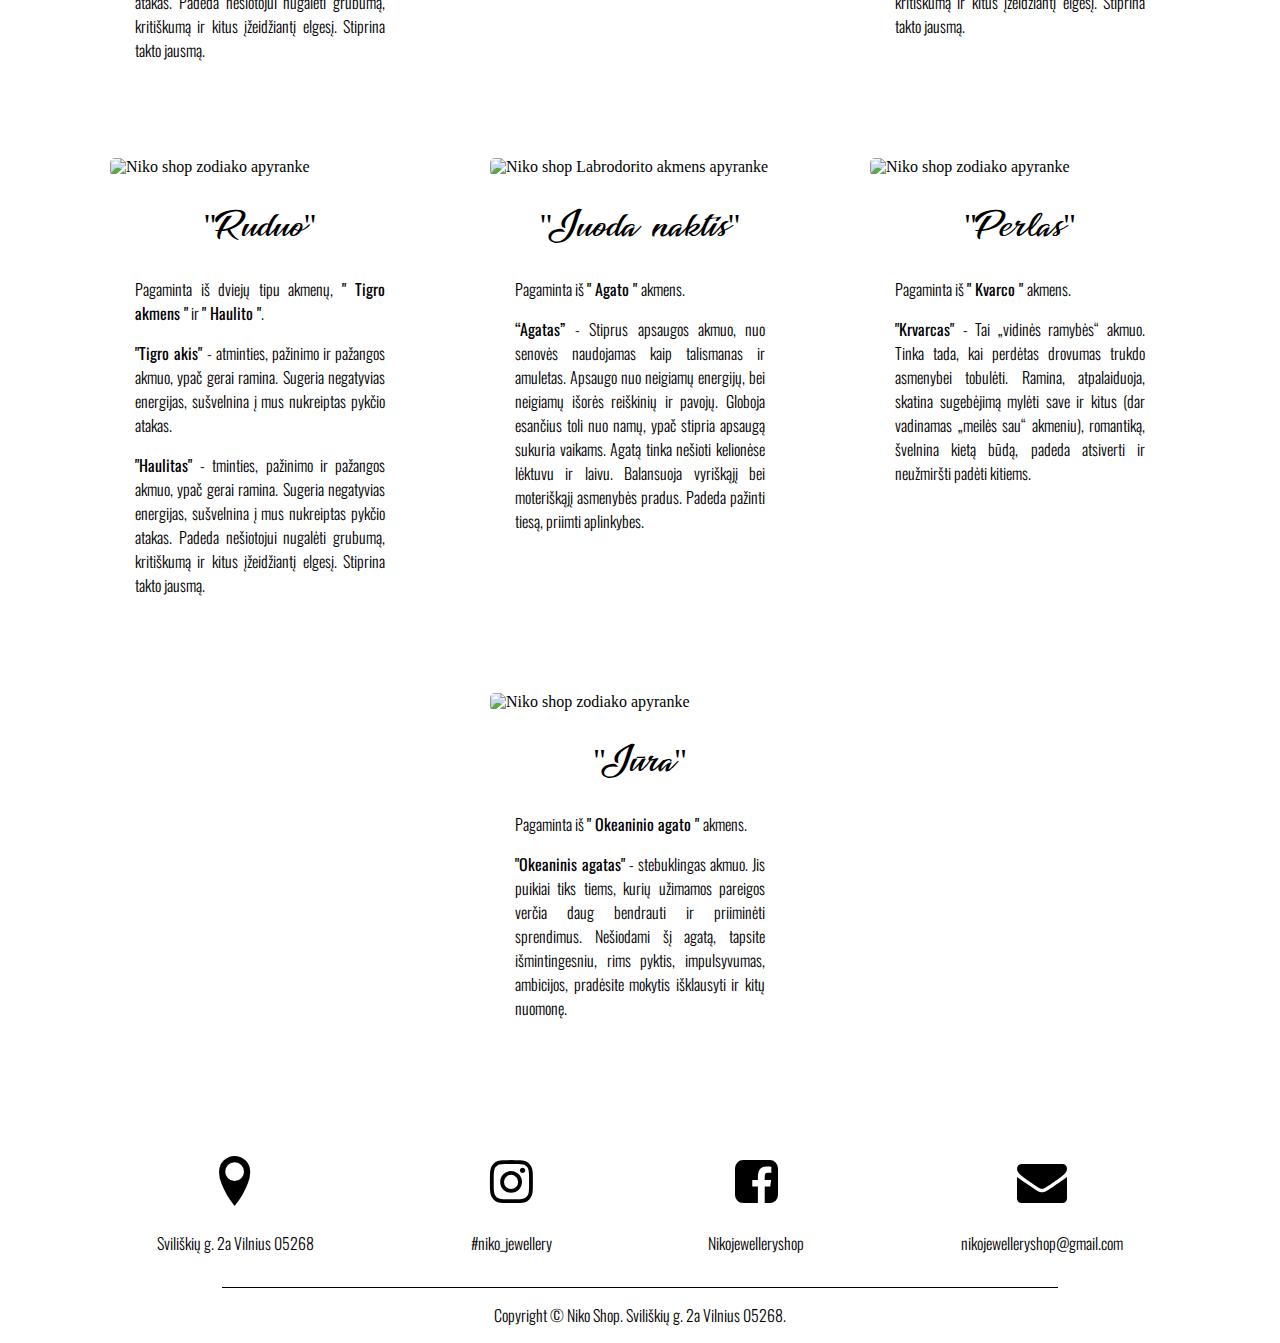
==== commit 3b5de27b: "Updates on iconmoon" ====
--- a/apyrankes.html
+++ b/apyrankes.html
@@ -11,9 +11,6 @@
     <!-- Media -->
     <link rel="stylesheet" media="screen" href="https://fontlibrary.org/face/bebas" type="text/css" />
     <link href="https://fonts.googleapis.com/css?family=Alegreya:400i" rel="stylesheet">
-    <!-- icomoon  -->
-    <link rel="stylesheet" href="https://i.icomoon.io/public/temp/f72f0bb524/UntitledProject/style.css">
-    <link rel="stylesheet" href="https://i.icomoon.io/public/temp/bda19408a0/UntitledProject/style.css">
     <!-- CSS Styles -->
     <link rel="icon" type="image/png" href="../projektas/assets/images/original/Icons/favicon.ico" />
     <link rel='stylesheet' href='css/fancybox.css'>
@@ -347,59 +344,61 @@
 
 
     <footer class="footer">
-        <div class="socialmedia-block">
-            <div class="socialmedia-info">
-
-                <!-- Google Location -->
-                <div>
-                    <a href="https://www.google.com/maps/place/Sviliškių+g.+2a,+Vilnius+05268/@54.7308131,25.21674,17z/data=!3m1!4b1!4m5!3m4!1s0x46dd919de8e445eb:0xa0a853a81f5a58db!8m2!3d54.7308131!4d25.2189287"
-                        target="_blank"><span class="icon-map-marker">
-                        </span>
-                    </a>
-                    <p>
-                        Sviliškių g. 2a
-                        Vilnius 05268
-                    </p>
+            <div class="socialmedia-block">
+                <div class="socialmedia-info">
+    
+                    <!-- Google Location -->
+                    <div>
+                        <a href="https://www.google.com/maps/place/Sviliškių+g.+2a,+Vilnius+05268/@54.7308131,25.21674,17z/data=!3m1!4b1!4m5!3m4!1s0x46dd919de8e445eb:0xa0a853a81f5a58db!8m2!3d54.7308131!4d25.2189287"
+                            target="_blank"><span class="icon-location">
+                            </span>
+                        </a>
+                        <p>
+                            Sviliškių g. 2a
+                            Vilnius 05268
+                        </p>
+                    </div>
+    
+                    <!-- Instagram -->
+                    <div>
+                        <a href="https://www.instagram.com/niko_jewellery/" target="_blank"><span class="icon-instagram">
+                            </span></a>
+                        <p>
+                            #niko_jewellery
+                        </p>
+                    </div>
+    
+                    <!-- Facebook -->
+    
+                    <div>
+                        <a href="https://www.facebook.com/Nikojewelleryshop" target="_blank"><span class="icon-facebook-square">
+                            </span></a>
+                        <p>
+                            Nikojewelleryshop
+                        </p>
+                    </div>
+    
+                    <!-- Gmail -->
+                    <div>
+                        <a href="mailto:nikojewelleryshop@gmail.com" target="_blank"><span class="icon-envelope">
+                            </span> </a>
+                        <p>
+                            nikojewelleryshop@gmail.com
+                        </p>
+                    </div>
                 </div>
-
-                <!-- Instagram -->
-                <div>
-                    <a href="https://www.instagram.com/niko_jewellery/" target="_blank"><span class="icon-instagram">
-                    </span></a>
-                    <p>
-                        #niko_jewellery
-                    </p>
+    
+                <div class="copyrights">
+                    <p>Copyright &copy; Niko Shop. Sviliškių g. 2a Vilnius 05268. </p>
+    
                 </div>
-
-                <!-- Facebook -->
-
-                <div>
-                    <a href="https://www.facebook.com/Nikojewelleryshop" target="_blank"><span class="icon-facebook-square">
-          </span></a>
-                    <p>
-                        Nikojewelleryshop
-                    </p>
-                </div>
-
-                <!-- Gmail -->
-                <div>
-                    <a href="mailto:nikojewelleryshop@gmail.com" target="_blank"><span class="icon-envelope-o">
-                    </span> </a>
-                    <p>
-                        nikojewelleryshop@gmail.com
-                    </p>
-                </div>
-            </div>
-           
-            <div class="copyrights">
-                <p>Copyright &copy; Niko Shop. Sviliškių g. 2a Vilnius 05268. </p>
-
-            </div>
-        </div>
-    </footer>
-
-<!-- Return to top button -->
-<div id="return-to-top"><i class="icon-circle-up"></i></div> 
+            </div>
+        </footer>
+    
+        
+    
+    <!-- Return to top button -->
+       <div id="return-to-top"><i class="icon-chevron-up"></i></div> 
 
     <!-- JS Scripts -->
     <script src="../projektas/assets/jquery/jquery-3.2.1.min.js"></script>
--- a/css/main.css
+++ b/css/main.css
@@ -13,6 +13,48 @@
     font-weight: normal;
     font-style: normal;
 }
+@font-face {
+    font-family: 'icomoon';
+    src:  url('../assets/fonts/iconmoon/icomoon.eot');
+    src:  url('../assets/fonts/iconmoon/icomoon.eot') format('embedded-opentype'),
+      url('../assets/fonts/iconmoon/icomoon.ttf') format('truetype'),
+      url('../assets/fonts/iconmoon/icomoon.woff') format('woff'),
+      url('../assets/fonts/iconmoon/icomoon.svg') format('svg');
+    font-weight: normal;
+    font-style: normal;
+  }
+  
+  [class^="icon-"], [class*=" icon-"] {
+    /* use !important to prevent issues with browser extensions that change fonts */
+    font-family: 'icomoon' ;
+    speak: none;
+    font-style: normal;
+    font-weight: normal;
+    font-variant: normal;
+    text-transform: none;
+    line-height: 1;
+  
+    /* Better Font Rendering =========== */
+    -webkit-font-smoothing: antialiased;
+    -moz-osx-font-smoothing: grayscale;
+  }
+  
+  .icon-chevron-up:before {
+    content: "\e900";
+  }
+  .icon-facebook-square:before {
+    content: "\e902";
+  }
+  .icon-envelope:before {
+    content: "\1f308";
+  }
+  .icon-instagram:before {
+    content: "\e901";
+  }
+  .icon-location:before {
+    content: "\e947";
+  }
+  
 
 *, *::before, *::after {
     box-sizing: border-box;
@@ -29,7 +71,7 @@
 
 h2 {
     font-family: 'Awesome Season Personal Use';
-    font-size: 2.5rem;
+    font-size: 2rem;
     font-weight: normal;
     text-align: center;
 }
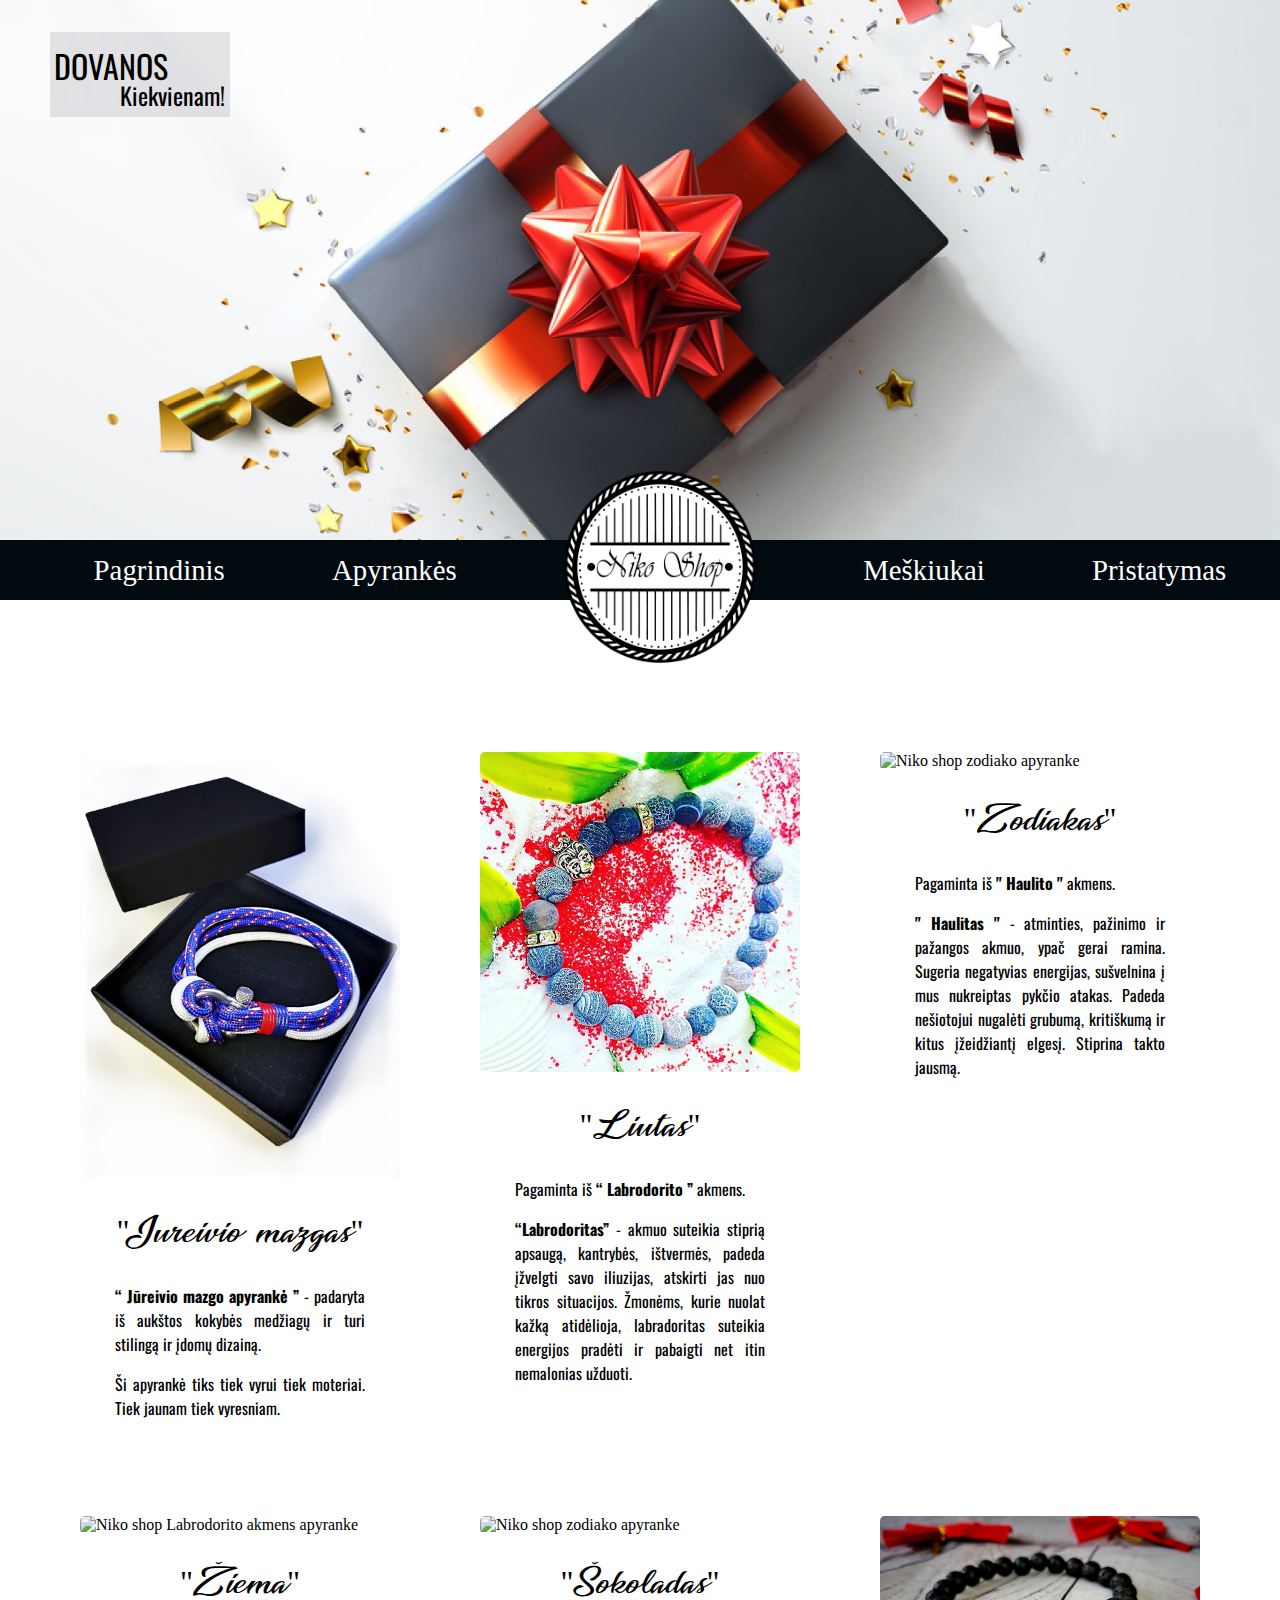
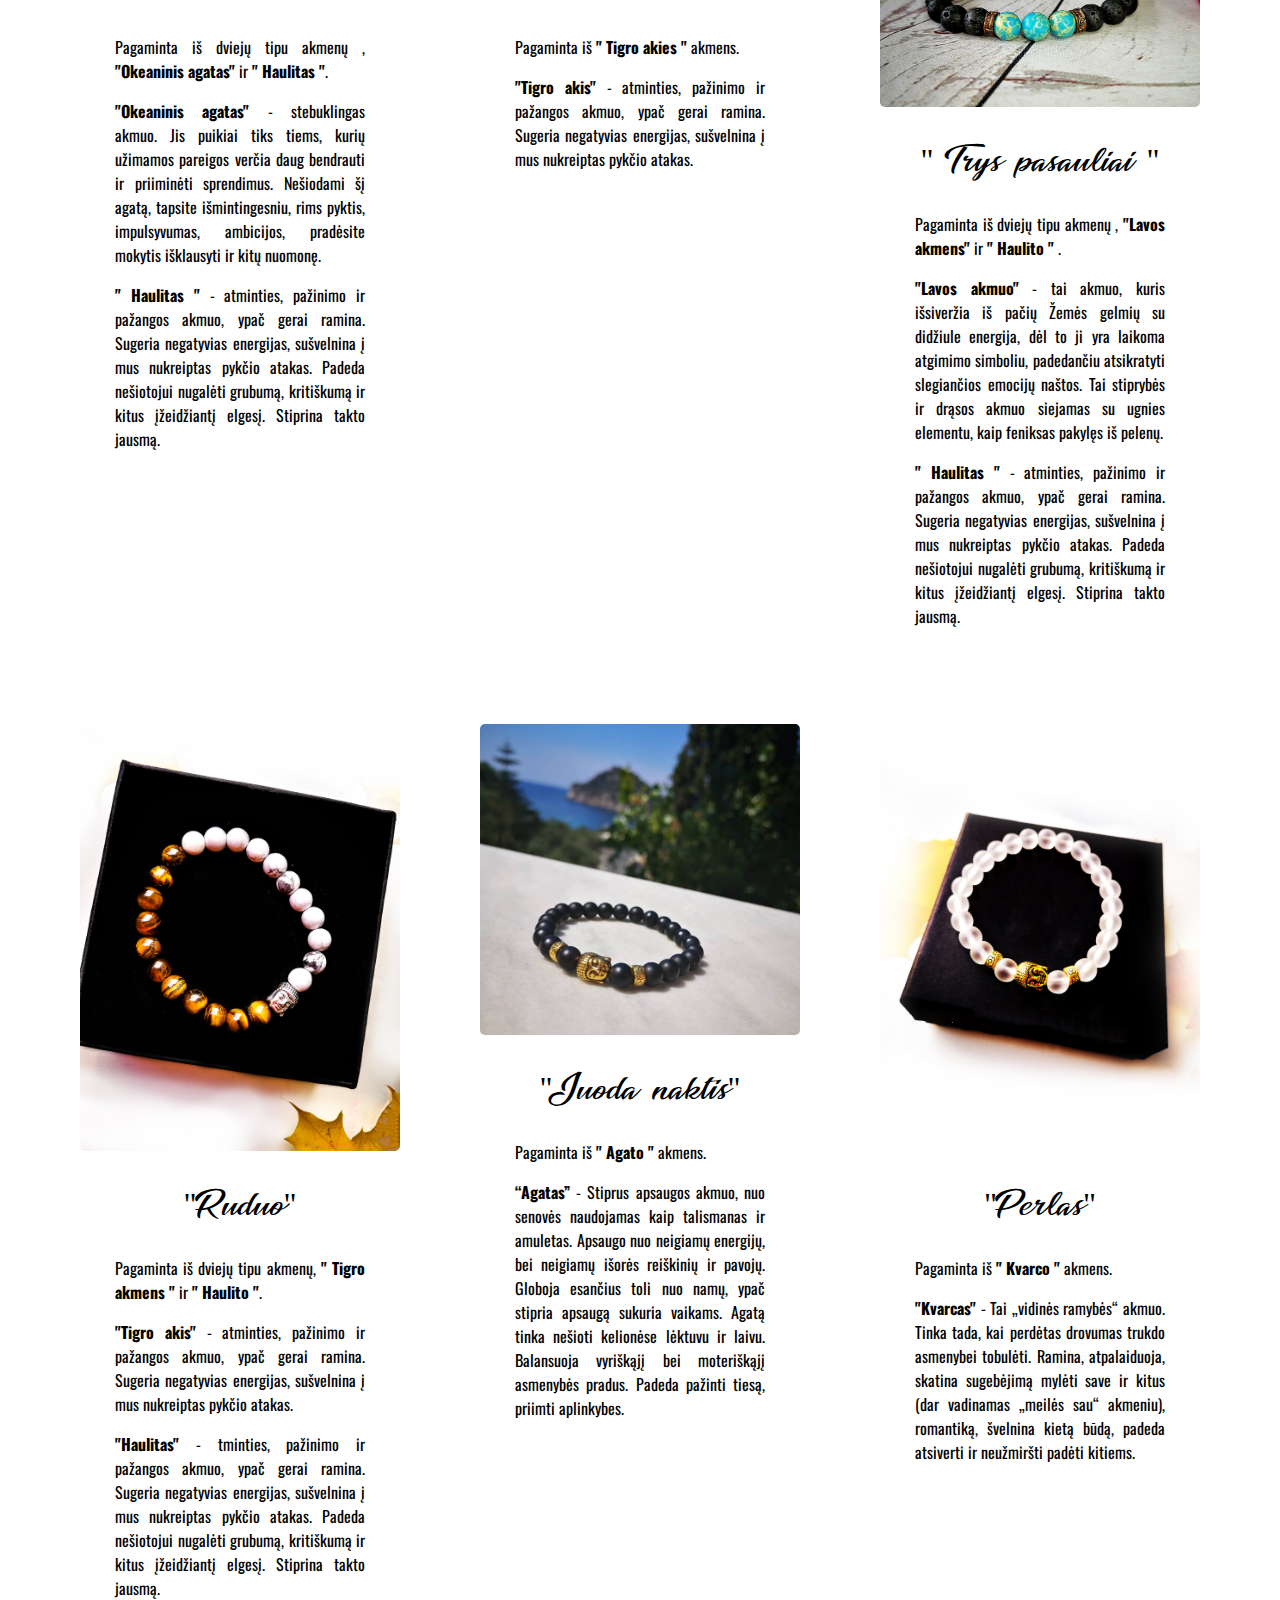
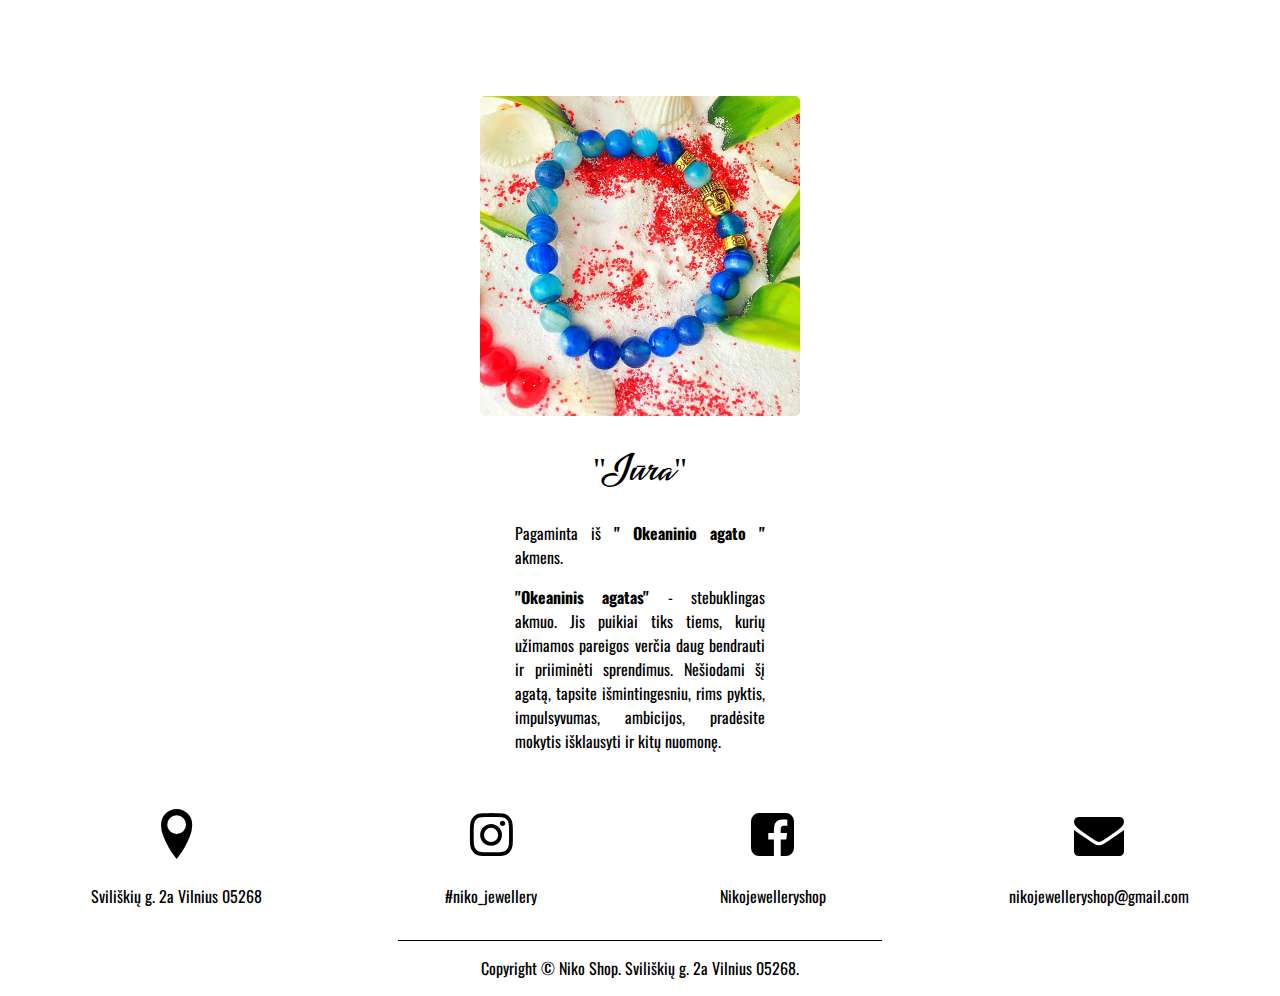
==== commit 5bf7aa6d: "Updates for GitHub Page Img Show Up" ====
--- a/apyrankes.html
+++ b/apyrankes.html
@@ -1,410 +1,424 @@
 <!DOCTYPE html>
-<html  lang="lt">
-
-<head>
-    <meta charset="utf-8" />
+<html lang="lt">
+
+  <head>
+    <meta charset="utf-8"/>
     <meta http-equiv="X-UA-Compatible" content="IE=edge">
     <title>Apyrankes</title>
     <meta name="viewport" content="width=device-width, initial-scale=1">
     <!-- Fonts -->
     <link href="https://fonts.googleapis.com/css?family=Oswald:300" rel="stylesheet">
     <!-- Media -->
-    <link rel="stylesheet" media="screen" href="https://fontlibrary.org/face/bebas" type="text/css" />
+    <link rel="stylesheet" media="screen" href="https://fontlibrary.org/face/bebas" type="text/css"/>
     <link href="https://fonts.googleapis.com/css?family=Alegreya:400i" rel="stylesheet">
     <!-- CSS Styles -->
-    <link rel="icon" type="image/png" href="../projektas/assets/images/original/Icons/favicon.ico" />
+    <link rel="icon" type="image/png" href="assets/images/original/Icons/favicon.ico"/>
     <link rel='stylesheet' href='css/fancybox.css'>
-    <link rel="stylesheet" type="text/css" media="screen" href="css/main.css" />
-</head>
-
-<body>
-    <!-- Top banner image div setings START-->
+    <link rel="stylesheet" type="text/css" media="screen" href="css/main.css"/>
+  </head>
+
+  <body>
+    <!-- Top banner nuotraukos dalys-->
     <div class="banner">
-        <div class="banner-text">
-            <p>DOVANOS</p>
-            <p>Kiekvienam!</p>
-        </div>
+      <div class="banner-text">
+        <p>DOVANOS</p>
+        <p>Kiekvienam!</p>
+      </div>
     </div>
 
-    <!-- Navigation setings START-->
+    <!-- Menu dalys-->
 
     <div class="button_container" id="toggle">
-        <span class="top"></span>
-        <span class="middle"></span>
-        <span class="bottom"></span>
+      <span class="top"></span>
+      <span class="middle"></span>
+      <span class="bottom"></span>
     </div>
 
     <div class="overlay" id="overlay">
-        <nav class="navigation-desktop">
-            <ul>
-                <li><a href="index.html">Pagrindinis</a></li>
-                <li><a href="apyrankes.html">Apyrankės</a></li>
-                <li><a id="logo" href="index.html"><img src="../projektas/assets/images/original/Niko-shop-logo.png"
-                            alt="The main logo of the Niko shop company"></a></li>
-                <li><a href="meskiukai.html">Meškiukai</a></li>
-                <li><a href="pristatymas.html">Pristatymas</a></li>
-
-            </ul>
-        </nav>
+
+      <ul class="navigation-desktop">
+        <li>
+          <a href="index.html">Pagrindinis</a>
+        </li>
+        <li>
+          <a href="apyrankes.html">Apyrankės</a>
+        </li>
+        <li>
+          <a class="logo" id="logo" href="index.html"><img src="assets/images/original/Niko-shop-logo.png" alt="The main logo of the Niko shop company"></a>
+        </li>
+        <li>
+          <a href="meskiukai.html">Meškiukai</a>
+        </li>
+        <li>
+          <a href="pristatymas.html">Pristatymas</a>
+        </li>
+
+      </ul>
+
     </div>
 
-
-
     <section class="visos-apyrankes">
-        <!-- jureivio apyrankes linija -->
-        <div class="apyrankiu-blokas">
-            <div class="apyrankes-photo">
-                <img src="../projektas/assets/images/original/Apyrankes/jureivio_mazgas.jpg" alt="Niko shop jūreivio mazgo formos medžiagine apyrankė ">
-            </div>
-
-
-
-            <div class="apyrankes-info">
-
-                <h2>
-                    "Jureivio mazgas"
-                </h2>
-
-                <p>
-                    <strong> “ Jūreivio mazgo apyrankė ” </strong> - padaryta iš aukštos kokybės medžiagų
-                    ir turi stilingą ir įdomų dizainą.
-                    <br>
-                    <br> Ši apyrankė tiks tiek vyrui tiek moteriai.
-                    Tiek jaunam tiek vyresniam.
-                </p>
-            </div>
-        </div>
-        <!-- Liuto apyrankes linija -->
-        <div class="apyrankiu-blokas">
-            <div class="apyrankes-photo">
-                <img src="../projektas/assets/images/original/Apyrankes/liutas.jpg" alt=" Niko shop Labrodorito akmens apyranke">
-            </div>
-
-
-            <div class="apyrankes-info">
-
-                <h2>
-                    "Liutas"
-                </h2>
-                <p>
-                    Pagaminta iš <strong>“ Labrodorito ”</strong> akmens.
-                </p>
-                <p>
-                    <strong>“Labrodoritas”</strong> - akmuo suteikia stiprią apsaugą, kantrybės, ištvermės, padeda įžvelgti savo
-                    iliuzijas, atskirti jas nuo tikros situacijos. Žmonėms, kurie nuolat kažką atidėlioja,
-                    labradoritas suteikia energijos pradėti ir pabaigti net itin nemalonias užduoti.
-                </p>
-            </div>
-          
-        </div>
-
-        <div class="apyrankiu-blokas">
-            <div class="apyrankes-photo">
-                <img src="../projektas/assets/images/original/Apyrankes/zodiako1.jpg" alt=" Niko shop zodiako  apyranke">
-            </div>
-
-            <!-- Zodiako apyrankes linija -->
-            <div class="apyrankes-info">
-
-                <h2>
-                    "Zodiakas"
-                </h2>
-                <p>
-                    Pagaminta iš <strong>" Haulito " </strong> akmens.
-                </p>
-                <p>
-                    <strong>" Haulitas " </strong> - atminties, pažinimo ir pažangos akmuo, ypač gerai ramina. Sugeria negatyvias
-                    energijas, sušvelnina į mus nukreiptas pykčio atakas. Padeda nešiotojui nugalėti grubumą,
-                    kritiškumą ir kitus įžeidžiantį elgesį. Stiprina takto jausmą.
-                </p>
-            </div>
-            
-        </div>
-
-        <!-- Liuto apyrankes linija -->
-        <div class="apyrankiu-blokas">
-            <div class="apyrankes-photo">
-                <img src="../projektas/assets/images/original/Apyrankes/ziema.jpg" alt=" Niko shop Labrodorito akmens apyranke">
-            </div>
-
-
-            <div class="apyrankes-info">
-
-                <h2>
-                    "Žiema"
-                </h2>
-
-                <p>
-                    Pagaminta iš dviejų tipu akmenų ,<strong> "Okeaninis agatas" </strong> ir <strong>" Haulitas "</strong>.
-                </p>
-
-                <p> <strong> "Okeaninis agatas" </strong> - stebuklingas akmuo.
-                    Jis puikiai tiks tiems, kurių užimamos pareigos verčia daug bendrauti ir priiminėti sprendimus.
-                    Nešiodami šį agatą, tapsite išmintingesniu, rims pyktis, impulsyvumas, ambicijos, pradėsite mokytis
-                    išklausyti ir kitų nuomonę.
-                </p>
-
-
-                <p>
-
-                    <strong>" Haulitas "</strong> - atminties, pažinimo ir pažangos akmuo, ypač gerai ramina. Sugeria negatyvias
-                    energijas, sušvelnina į mus nukreiptas pykčio atakas.
-                    Padeda nešiotojui nugalėti grubumą, kritiškumą ir kitus įžeidžiantį elgesį. Stiprina takto jausmą.
-
-                </p>
-
-            </div>
-            
-        </div>
-
-        <!-- sokoladas apyrankes linija -->
-
-
-
-        <div class="apyrankiu-blokas">
-            <div class="apyrankes-photo">
-                <img src="../projektas/assets/images/original/Apyrankes/sokoladas.jpg" alt=" Niko shop zodiako  apyranke">
-            </div>
-
-
-            <div class="apyrankes-info">
-
-                <h2>
-                    "Šokoladas"
-                </h2>
-                <p>
-                    Pagaminta iš <strong> " Tigro akies " </strong> akmens.
-                </p>
-                <p>
-                    <strong> "Tigro akis" </strong> - atminties, pažinimo ir pažangos akmuo, ypač gerai ramina. Sugeria
-                    negatyvias
-                    energijas, sušvelnina į mus nukreiptas pykčio atakas.
-                </p>
-            </div>
-           
-        </div>
-
-
-        <!-- trys pasauliai apyrankes linija -->
-
-        <div class="apyrankiu-blokas">
-            <div class="apyrankes-photo">
-                <img src="../projektas/assets/images/original/Apyrankes/trys_pasauliai.jpg" alt=" Niko shop Labrodorito akmens apyranke">
-            </div>
-
-
-            <div class="apyrankes-info">
-
-                <h2>
-                    " Trys pasauliai "
-                </h2>
-
-                <p>
-                    Pagaminta iš dviejų tipu akmenų , <strong>"Lavos akmens" </strong> ir <strong>" Haulito " </strong> .
-                </p>
-
-                <p>
-                    <strong>"Lavos akmuo" </strong> - tai akmuo, kuris išsiveržia iš pačių Žemės gelmių su didžiule energija, dėl
-                    to ji yra laikoma atgimimo simboliu, padedančiu atsikratyti slegiančios emocijų naštos. Tai
-                    stiprybės ir drąsos akmuo siejamas su ugnies elementu, kaip feniksas pakylęs iš pelenų.
-
-                </p>
-                <p>
-                    <strong> " Haulitas "</strong> - atminties, pažinimo ir pažangos akmuo, ypač gerai ramina. Sugeria negatyvias
-                    energijas, sušvelnina į mus nukreiptas pykčio atakas.
-                    Padeda nešiotojui nugalėti grubumą, kritiškumą ir kitus įžeidžiantį elgesį. Stiprina takto jausmą.
-                </p>
-            </div>
-           
-        </div>
-
-        <!-- Ruduo apyrankes linija -->
-
-
-
-        <div class="apyrankiu-blokas">
-            <div class="apyrankes-photo">
-                <img src="../projektas/assets/images/original/Apyrankes/ruduo.jpg" alt=" Niko shop zodiako  apyranke">
-            </div>
-
-
-            <div class="apyrankes-info">
-
-                <h2>
-                    "Ruduo"
-                </h2>
-
-                <p>
-                    Pagaminta iš dviejų tipu akmenų, <strong>" Tigro akmens "</strong> ir <strong>" Haulito "</strong>.
-                </p>
-                <p>
-                    <strong> "Tigro akis" </strong> - atminties, pažinimo ir pažangos akmuo, ypač gerai ramina. Sugeria
-                    negatyvias
-                    energijas, sušvelnina į mus nukreiptas pykčio atakas.
-                </p>
-                <p>
-                    <strong>"Haulitas" </strong> - tminties, pažinimo ir pažangos akmuo, ypač gerai ramina. Sugeria negatyvias
-                    energijas, sušvelnina į mus nukreiptas pykčio atakas.
-                    Padeda nešiotojui nugalėti grubumą, kritiškumą ir kitus įžeidžiantį elgesį. Stiprina takto jausmą.
-                </p>
-            </div>
-        </div>
-       
-
-        <!-- Juoda naktis  apyrankes linija -->
-
-
-        <div class="apyrankiu-blokas">
-            <div class="apyrankes-photo">
-                <img src="../projektas/assets/images/original/Apyrankes/juoda_naktis.jpg" alt=" Niko shop Labrodorito akmens apyranke">
-            </div>
-
-
-            <div class="apyrankes-info">
-
-                <h2>
-                    "Juoda naktis"
-                </h2>
-                <p> Pagaminta iš <strong> " Agato " </strong> akmens.
-                </p>
-                <p>
-                    <strong> “Agatas” </strong> - Stiprus apsaugos akmuo, nuo senovės naudojamas kaip talismanas ir amuletas.
-                    Apsaugo nuo neigiamų energijų, bei neigiamų išorės reiškinių ir pavojų. Globoja esančius toli nuo
-                    namų, ypač stipria apsaugą sukuria vaikams. Agatą tinka nešioti kelionėse lėktuvu ir laivu.
-                    Balansuoja vyriškąjį bei moteriškąjį asmenybės pradus. Padeda pažinti tiesą, priimti aplinkybes.
-                </p>
-            </div>
-            
-        </div>
-
-        <!-- Perlas apyrankes linija -->
-
-
-        <div class="apyrankiu-blokas">
-            <div class="apyrankes-photo">
-                <img src="../projektas/assets/images/original/Apyrankes/perlas.jpg" alt=" Niko shop zodiako  apyranke">
-            </div>
-
-
-
-
-            <div class="apyrankes-info">
-
-                <h2>
-                    "Perlas"
-                </h2>
-                <p>
-                    Pagaminta iš <strong> " Kvarco " </strong> akmens.
-                </p>
-                <p>
-                    <strong>"Krvarcas" </strong> - Tai „vidinės ramybės“ akmuo. Tinka tada, kai perdėtas drovumas trukdo
-                    asmenybei tobulėti. Ramina, atpalaiduoja, skatina sugebėjimą mylėti save ir kitus (dar vadinamas
-                    „meilės sau“ akmeniu), romantiką, švelnina kietą būdą, padeda atsiverti ir neužmiršti padėti
-                    kitiems.
-                </p>
-
-            </div>
-        </div>
-
-
-        <!-- Jura apyrankes linija -->
-        <div class="apyrankiu-blokas">
-            <div class="apyrankes-photo">
-                <img src="../projektas/assets/images/original/Apyrankes/jura.jpg" alt=" Niko shop zodiako  apyranke">
-            </div>
-
-            <div class="apyrankes-info">
-
-                <h2>
-                    "Jūra"
-                </h2>
-                <p>
-                    Pagaminta iš <strong> " Okeaninio agato " </strong> akmens.
-                </p>
-
-                <p> <strong>"Okeaninis agatas"</strong> - stebuklingas akmuo.
-                    Jis puikiai tiks tiems, kurių užimamos pareigos verčia daug bendrauti ir priiminėti sprendimus.
-                    Nešiodami šį agatą, tapsite išmintingesniu, rims pyktis, impulsyvumas, ambicijos, pradėsite mokytis
-                    išklausyti ir kitų nuomonę.
-                </p>
-
-            </div>
-            
-        </div>
-
-
-
-
-
-
-
+      <!-- jureivio apyrankes linija -->
+      <div class="apyrankiu-blokas">
+        <div class="apyrankes-photo">
+          <img src="assets/images/original/Apyrankes/jureivio_mazgas.jpg" alt="Niko shop jūreivio mazgo formos medžiagine apyrankė ">
+        </div>
+
+        <div class="apyrankes-info">
+
+          <h2>
+            "Jureivio mazgas"
+          </h2>
+
+          <p>
+            <strong>
+              “ Jūreivio mazgo apyrankė ”
+            </strong>
+            - padaryta iš aukštos kokybės medžiagų ir turi stilingą ir įdomų dizainą.
+          </p>
+          <p>Ši apyrankė tiks tiek vyrui tiek moteriai. Tiek jaunam tiek vyresniam.
+          </p>
+        </div>
+      </div>
+      <!-- Liuto apyrankes linija -->
+      <div class="apyrankiu-blokas">
+        <div class="apyrankes-photo">
+          <img src="assets/images/original/Apyrankes/liutas.jpg" alt=" Niko shop Labrodorito akmens apyranke">
+        </div>
+
+        <div class="apyrankes-info">
+
+          <h2>
+            "Liutas"
+          </h2>
+          <p>
+            Pagaminta iš
+            <strong>“ Labrodorito ”</strong>
+            akmens.
+          </p>
+          <p>
+            <strong>“Labrodoritas”</strong>
+            - akmuo suteikia stiprią apsaugą, kantrybės, ištvermės, padeda įžvelgti savo iliuzijas, atskirti jas nuo tikros situacijos. Žmonėms, kurie nuolat kažką atidėlioja, labradoritas suteikia energijos pradėti ir pabaigti net itin nemalonias užduoti.
+          </p>
+        </div>
+
+      </div>
+
+      <div class="apyrankiu-blokas">
+        <div class="apyrankes-photo">
+          <img src="assets/images/original/Apyrankes/zodiako1.jpg" alt=" Niko shop zodiako  apyranke">
+        </div>
+
+        <!-- Zodiako apyrankes linija -->
+        <div class="apyrankes-info">
+
+          <h2>
+            "Zodiakas"
+          </h2>
+          <p>
+            Pagaminta iš
+            <strong>" Haulito "
+            </strong>
+            akmens.
+          </p>
+          <p>
+            <strong>" Haulitas "
+            </strong>
+            - atminties, pažinimo ir pažangos akmuo, ypač gerai ramina. Sugeria negatyvias energijas, sušvelnina į mus nukreiptas pykčio atakas. Padeda nešiotojui nugalėti grubumą, kritiškumą ir kitus įžeidžiantį elgesį. Stiprina takto jausmą.
+          </p>
+        </div>
+
+      </div>
+
+      <!-- Liuto apyrankes linija -->
+      <div class="apyrankiu-blokas">
+        <div class="apyrankes-photo">
+          <img src="assets/images/original/Apyrankes/ziema.jpg" alt=" Niko shop Labrodorito akmens apyranke">
+        </div>
+
+        <div class="apyrankes-info">
+
+          <h2>
+            "Žiema"
+          </h2>
+
+          <p>
+            Pagaminta iš dviejų tipu akmenų ,<strong>
+              "Okeaninis agatas"
+            </strong>
+            ir
+            <strong>" Haulitas "</strong>.
+          </p>
+
+          <p>
+            <strong>
+              "Okeaninis agatas"
+            </strong>
+            - stebuklingas akmuo. Jis puikiai tiks tiems, kurių užimamos pareigos verčia daug bendrauti ir priiminėti sprendimus. Nešiodami šį agatą, tapsite išmintingesniu, rims pyktis, impulsyvumas, ambicijos, pradėsite mokytis išklausyti ir kitų nuomonę.
+          </p>
+
+          <p>
+
+            <strong>" Haulitas "</strong>
+            - atminties, pažinimo ir pažangos akmuo, ypač gerai ramina. Sugeria negatyvias energijas, sušvelnina į mus nukreiptas pykčio atakas. Padeda nešiotojui nugalėti grubumą, kritiškumą ir kitus įžeidžiantį elgesį. Stiprina takto jausmą.
+
+          </p>
+
+        </div>
+
+      </div>
+
+      <!-- sokoladas apyrankes linija -->
+
+      <div class="apyrankiu-blokas">
+        <div class="apyrankes-photo">
+          <img src="assets/images/original/Apyrankes/sokoladas.jpg" alt=" Niko shop zodiako  apyranke">
+        </div>
+
+        <div class="apyrankes-info">
+
+          <h2>
+            "Šokoladas"
+          </h2>
+          <p>
+            Pagaminta iš
+            <strong>
+              " Tigro akies "
+            </strong>
+            akmens.
+          </p>
+          <p>
+            <strong>
+              "Tigro akis"
+            </strong>
+            - atminties, pažinimo ir pažangos akmuo, ypač gerai ramina. Sugeria negatyvias energijas, sušvelnina į mus nukreiptas pykčio atakas.
+          </p>
+        </div>
+
+      </div>
+
+      <!-- trys pasauliai apyrankes linija -->
+
+      <div class="apyrankiu-blokas">
+        <div class="apyrankes-photo">
+          <img src="assets/images/original/Apyrankes/trys_pasauliai.jpg" alt=" Niko shop Labrodorito akmens apyranke">
+        </div>
+
+        <div class="apyrankes-info">
+
+          <h2>
+            " Trys pasauliai "
+          </h2>
+
+          <p>
+            Pagaminta iš dviejų tipu akmenų ,
+            <strong>"Lavos akmens"
+            </strong>
+            ir
+            <strong>" Haulito "
+            </strong>
+            .
+          </p>
+
+          <p>
+            <strong>"Lavos akmuo"
+            </strong>
+            - tai akmuo, kuris išsiveržia iš pačių Žemės gelmių su didžiule energija, dėl to ji yra laikoma atgimimo simboliu, padedančiu atsikratyti slegiančios emocijų naštos. Tai stiprybės ir drąsos akmuo siejamas su ugnies elementu, kaip feniksas pakylęs iš pelenų.
+
+          </p>
+          <p>
+            <strong>
+              " Haulitas "</strong>
+            - atminties, pažinimo ir pažangos akmuo, ypač gerai ramina. Sugeria negatyvias energijas, sušvelnina į mus nukreiptas pykčio atakas. Padeda nešiotojui nugalėti grubumą, kritiškumą ir kitus įžeidžiantį elgesį. Stiprina takto jausmą.
+          </p>
+        </div>
+
+      </div>
+
+      <!-- Ruduo apyrankes linija -->
+
+      <div class="apyrankiu-blokas">
+        <div class="apyrankes-photo">
+          <img src="assets/images/original/Apyrankes/ruduo.jpg" alt=" Niko shop zodiako  apyranke">
+        </div>
+
+        <div class="apyrankes-info">
+
+          <h2>
+            "Ruduo"
+          </h2>
+
+          <p>
+            Pagaminta iš dviejų tipu akmenų,
+            <strong>" Tigro akmens "</strong>
+            ir
+            <strong>" Haulito "</strong>.
+          </p>
+          <p>
+            <strong>
+              "Tigro akis"
+            </strong>
+            - atminties, pažinimo ir pažangos akmuo, ypač gerai ramina. Sugeria negatyvias energijas, sušvelnina į mus nukreiptas pykčio atakas.
+          </p>
+          <p>
+            <strong>"Haulitas"
+            </strong>
+            - tminties, pažinimo ir pažangos akmuo, ypač gerai ramina. Sugeria negatyvias energijas, sušvelnina į mus nukreiptas pykčio atakas. Padeda nešiotojui nugalėti grubumą, kritiškumą ir kitus įžeidžiantį elgesį. Stiprina takto jausmą.
+          </p>
+        </div>
+      </div>
+
+      <!-- Juoda naktis apyrankes linija -->
+
+      <div class="apyrankiu-blokas">
+        <div class="apyrankes-photo">
+          <img src="assets/images/original/Apyrankes/juoda_naktis.jpg" alt=" Niko shop Labrodorito akmens apyranke">
+        </div>
+
+        <div class="apyrankes-info">
+
+          <h2>
+            "Juoda naktis"
+          </h2>
+          <p>
+            Pagaminta iš
+            <strong>
+              " Agato "
+            </strong>
+            akmens.
+          </p>
+          <p>
+            <strong>
+              “Agatas”
+            </strong>
+            - Stiprus apsaugos akmuo, nuo senovės naudojamas kaip talismanas ir amuletas. Apsaugo nuo neigiamų energijų, bei neigiamų išorės reiškinių ir pavojų. Globoja esančius toli nuo namų, ypač stipria apsaugą sukuria vaikams. Agatą tinka nešioti kelionėse lėktuvu ir laivu. Balansuoja vyriškąjį bei moteriškąjį asmenybės pradus. Padeda pažinti tiesą, priimti aplinkybes.
+          </p>
+        </div>
+
+      </div>
+
+      <!-- Perlas apyrankes linija -->
+
+      <div class="apyrankiu-blokas">
+        <div class="apyrankes-photo">
+          <img src="assets/images/original/Apyrankes/perlas.jpg" alt=" Niko shop zodiako  apyranke">
+        </div>
+
+        <div class="apyrankes-info">
+
+          <h2>
+            "Perlas"
+          </h2>
+          <p>
+            Pagaminta iš
+            <strong>
+              " Kvarco "
+            </strong>
+            akmens.
+          </p>
+          <p>
+            <strong>"Kvarcas"
+            </strong>
+            - Tai „vidinės ramybės“ akmuo. Tinka tada, kai perdėtas drovumas trukdo asmenybei tobulėti. Ramina, atpalaiduoja, skatina sugebėjimą mylėti save ir kitus (dar vadinamas „meilės sau“ akmeniu), romantiką, švelnina kietą būdą, padeda atsiverti ir neužmiršti padėti kitiems.
+          </p>
+
+        </div>
+      </div>
+
+      <!-- Jura apyrankes linija -->
+      <div class="apyrankiu-blokas">
+        <div class="apyrankes-photo">
+          <img src="assets/images/original/Apyrankes/jura.jpg" alt=" Niko shop zodiako  apyranke">
+        </div>
+
+        <div class="apyrankes-info">
+
+          <h2>
+            "Jūra"
+          </h2>
+          <p>
+            Pagaminta iš
+            <strong>
+              " Okeaninio agato "
+            </strong>
+            akmens.
+          </p>
+
+          <p>
+            <strong>"Okeaninis agatas"</strong>
+            - stebuklingas akmuo. Jis puikiai tiks tiems, kurių užimamos pareigos verčia daug bendrauti ir priiminėti sprendimus. Nešiodami šį agatą, tapsite išmintingesniu, rims pyktis, impulsyvumas, ambicijos, pradėsite mokytis išklausyti ir kitų nuomonę.
+          </p>
+
+        </div>
+
+      </div>
 
     </section>
 
-
-
     <footer class="footer">
-            <div class="socialmedia-block">
-                <div class="socialmedia-info">
-    
-                    <!-- Google Location -->
-                    <div>
-                        <a href="https://www.google.com/maps/place/Sviliškių+g.+2a,+Vilnius+05268/@54.7308131,25.21674,17z/data=!3m1!4b1!4m5!3m4!1s0x46dd919de8e445eb:0xa0a853a81f5a58db!8m2!3d54.7308131!4d25.2189287"
-                            target="_blank"><span class="icon-location">
-                            </span>
-                        </a>
-                        <p>
-                            Sviliškių g. 2a
-                            Vilnius 05268
-                        </p>
-                    </div>
-    
-                    <!-- Instagram -->
-                    <div>
-                        <a href="https://www.instagram.com/niko_jewellery/" target="_blank"><span class="icon-instagram">
-                            </span></a>
-                        <p>
-                            #niko_jewellery
-                        </p>
-                    </div>
-    
-                    <!-- Facebook -->
-    
-                    <div>
-                        <a href="https://www.facebook.com/Nikojewelleryshop" target="_blank"><span class="icon-facebook-square">
-                            </span></a>
-                        <p>
-                            Nikojewelleryshop
-                        </p>
-                    </div>
-    
-                    <!-- Gmail -->
-                    <div>
-                        <a href="mailto:nikojewelleryshop@gmail.com" target="_blank"><span class="icon-envelope">
-                            </span> </a>
-                        <p>
-                            nikojewelleryshop@gmail.com
-                        </p>
-                    </div>
-                </div>
-    
-                <div class="copyrights">
-                    <p>Copyright &copy; Niko Shop. Sviliškių g. 2a Vilnius 05268. </p>
-    
-                </div>
-            </div>
-        </footer>
-    
-        
-    
+      <div class="socialmedia-block">
+        <div class="socialmedia-info">
+
+          <!-- Google Location -->
+          <div>
+            <a href="https://www.google.com/maps/place/Sviliškių+g.+2a,+Vilnius+05268/@54.7308131,25.21674,17z/data=!3m1!4b1!4m5!3m4!1s0x46dd919de8e445eb:0xa0a853a81f5a58db!8m2!3d54.7308131!4d25.2189287" target="_blank">
+              <span class="icon-location"></span>
+            </a>
+            <p>
+              Sviliškių g. 2a Vilnius 05268
+            </p>
+          </div>
+
+          <!-- Instagram -->
+          <div>
+            <a href="https://www.instagram.com/niko_jewellery/" target="_blank">
+              <span class="icon-instagram"></span>
+            </a>
+            <p>
+              #niko_jewellery
+            </p>
+          </div>
+
+          <!-- Facebook -->
+
+          <div>
+            <a href="https://www.facebook.com/Nikojewelleryshop" target="_blank">
+              <span class="icon-facebook-square"></span>
+            </a>
+            <p>
+              Nikojewelleryshop
+            </p>
+          </div>
+
+          <!-- Gmail -->
+          <div>
+            <a href="mailto:nikojewelleryshop@gmail.com" target="_blank">
+              <span class="icon-envelope"></span>
+            </a>
+            <p>
+              nikojewelleryshop@gmail.com
+            </p>
+          </div>
+        </div>
+
+        <div class="copyrights">
+          <p>Copyright &copy; Niko Shop. Sviliškių g. 2a Vilnius 05268.
+          </p>
+
+        </div>
+      </div>
+    </footer>
+
     <!-- Return to top button -->
-       <div id="return-to-top"><i class="icon-chevron-up"></i></div> 
+    <div id="return-to-top">
+      <i class="icon-chevron-up"></i>
+    </div>
 
     <!-- JS Scripts -->
-    <script src="../projektas/assets/jquery/jquery-3.2.1.min.js"></script>
-    <script src="../projektas/assets/scripts/main.js"></script>
+    <script src="../projektas-wp/assets/jquery/jquery-3.2.1.min.js"></script>
+    <script src="../projektas-wp/assets/scripts/main.js"></script>
     <script src='https://cdnjs.cloudflare.com/ajax/libs/jquery/3.3.1/jquery.min.js'></script>
     <script src='assets/scripts/fancybox.js'></script>
-</body>
+  </body>
 
 </html>--- a/css/main.css
+++ b/css/main.css
@@ -1,1124 +1,1468 @@
 @font-face {
-    font-family: "Amble Lt";
-    src: url('../assets/fonts/AbleLightItalic/amble-lightitalic.eot');
-    src: url('../assets/fonts/AbleLightItalic/amble-lightitalic.eot') format('embedded-opentype'), url('../assets/fonts/AbleLightItalic/amble-lightitalic.woff2') format('woff2'), url('../assets/fonts/AbleLightItalic/amble-lightitalic.woff') format('woff'), url('../assets/fonts/AbleLightItalic/amble-lightitalic.ttf') format('truetype'), url('../assets/fonts/AbleLightItalic/amble-lightitalic.svg') format('svg');
-    font-weight: 300;
-    font-style: italic;
+	font-family: 'BebasNeue-Regular';
+	src: url('../assets/fonts/BebasNeue/BebasNeue-Regular.eot');
+	src: url('../assets/fonts/BebasNeue/BebasNeue-Regular.eot') format('embedded-opentype'), url('../assets/fonts/BebasNeue/BebasNeue-Regular.woff2') format('woff2'), url('../assets/fonts/BebasNeue/BebasNeue-Regular.woff') format('woff'), url('../assets/fonts/BebasNeue/BebasNeue-Regular.ttf') format('truetype'), url('../assets/fonts/BebasNeue/BebasNeue-Regular.svg') format('svg');
+	font-weight: normal;
+	font-style: normal;
 }
 
 @font-face {
-    font-family: 'Awesome Season Personal Use';
-    src: url('../assets/fonts/AwesomeSeasonRegular/AwesomeSeasonPersonalUse-Regula.eot');
-    src: url('../assets/fonts/AwesomeSeasonRegular/AwesomeSeasonPersonalUse-Regula.eot') format('embedded-opentype'), url('../assets/fonts/AwesomeSeasonRegular/AwesomeSeasonPersonalUse-Regula.woff2') format('woff2'), url('../assets/fonts/AwesomeSeasonRegular/AwesomeSeasonPersonalUse-Regula.woff') format('woff'), url('../assets/fonts/AwesomeSeasonRegular/AwesomeSeasonPersonalUse-Regula.ttf') format('truetype'), url('../assets/fonts/AwesomeSeasonRegular/AwesomeSeasonPersonalUse-Regula.svg') format('svg');
-    font-weight: normal;
-    font-style: normal;
-}
+	font-family: "Amble Lt";
+	src: url('../assets/fonts/AbleLightItalic/amble-lightitalic.eot');
+	src: url('../assets/fonts/AbleLightItalic/amble-lightitalic.eot') format('embedded-opentype'), url('../assets/fonts/AbleLightItalic/amble-lightitalic.woff2') format('woff2'), url('../assets/fonts/AbleLightItalic/amble-lightitalic.woff') format('woff'), url('../assets/fonts/AbleLightItalic/amble-lightitalic.ttf') format('truetype'), url('../assets/fonts/AbleLightItalic/amble-lightitalic.svg') format('svg');
+	font-weight: 300;
+	font-style: italic;
+}
+
 @font-face {
-    font-family: 'icomoon';
-    src:  url('../assets/fonts/iconmoon/icomoon.eot');
-    src:  url('../assets/fonts/iconmoon/icomoon.eot') format('embedded-opentype'),
-      url('../assets/fonts/iconmoon/icomoon.ttf') format('truetype'),
-      url('../assets/fonts/iconmoon/icomoon.woff') format('woff'),
-      url('../assets/fonts/iconmoon/icomoon.svg') format('svg');
-    font-weight: normal;
-    font-style: normal;
-  }
-  
-  [class^="icon-"], [class*=" icon-"] {
-    /* use !important to prevent issues with browser extensions that change fonts */
-    font-family: 'icomoon' ;
-    speak: none;
-    font-style: normal;
-    font-weight: normal;
-    font-variant: normal;
-    text-transform: none;
-    line-height: 1;
-  
-    /* Better Font Rendering =========== */
-    -webkit-font-smoothing: antialiased;
-    -moz-osx-font-smoothing: grayscale;
-  }
-  
-  .icon-chevron-up:before {
-    content: "\e900";
-  }
-  .icon-facebook-square:before {
-    content: "\e902";
-  }
-  .icon-envelope:before {
-    content: "\1f308";
-  }
-  .icon-instagram:before {
-    content: "\e901";
-  }
-  .icon-location:before {
-    content: "\e947";
-  }
-  
-
-*, *::before, *::after {
-    box-sizing: border-box;
+	font-family: 'Awesome Season Personal Use';
+	src: url('../assets/fonts/AwesomeSeasonRegular/AwesomeSeasonPersonalUse-Regula.eot');
+	src: url('../assets/fonts/AwesomeSeasonRegular/AwesomeSeasonPersonalUse-Regula.eot') format('embedded-opentype'), url('../assets/fonts/AwesomeSeasonRegular/AwesomeSeasonPersonalUse-Regula.woff2') format('woff2'), url('../assets/fonts/AwesomeSeasonRegular/AwesomeSeasonPersonalUse-Regula.woff') format('woff'), url('../assets/fonts/AwesomeSeasonRegular/AwesomeSeasonPersonalUse-Regula.ttf') format('truetype'), url('../assets/fonts/AwesomeSeasonRegular/AwesomeSeasonPersonalUse-Regula.svg') format('svg');
+	font-weight: normal;
+	font-style: normal;
+}
+
+@font-face {
+	font-family: 'icomoon';
+	src: url('../assets/fonts/iconmoon/icomoon.eot');
+	src: url('../assets/fonts/iconmoon/icomoon.eot') format('embedded-opentype'), url('../assets/fonts/iconmoon/icomoon.ttf') format('truetype'), url('../assets/fonts/iconmoon/icomoon.woff') format('woff'), url('../assets/fonts/iconmoon/icomoon.svg') format('svg');
+	font-weight: normal;
+	font-style: normal;
+}
+
+[class^="icon-"],
+[class*=" icon-"] {
+	font-family: 'icomoon';
+	font-style: normal;
+	font-weight: normal;
+	font-variant: normal;
+	text-transform: none;
+	line-height: 1;
+}
+
+.icon-chevron-up:before {
+	content: "\e900";
+}
+
+.icon-facebook-square:before {
+	content: "\e902";
+}
+
+.icon-envelope:before {
+	content: "\1f308";
+}
+
+.icon-instagram:before {
+	content: "\e901";
+}
+
+.icon-location:before {
+	content: "\e947";
+}
+
+*,
+*::before,
+*::after {
+	-webkit-box-sizing: border-box;
+	box-sizing: border-box;
 }
 
 body {
-    margin: 0;
-    padding: 0;
+	margin: 0;
+	padding: 0;
 }
 
 section {
-    margin-top: 7rem;
+	margin-top: 7rem;
 }
 
 h2 {
-    font-family: 'Awesome Season Personal Use';
-    font-size: 2rem;
-    font-weight: normal;
-    text-align: center;
+	font-family: 'Awesome Season Personal Use';
+	font-size: 2rem;
+	font-weight: normal;
+	text-align: center;
 }
 
 h3 {
-    font-family: 'Alegreya', serif;
+	font-family: 'Alegreya', serif;
+	font-size: 1.5rem;
 }
 
 p {
-    font-family: 'Oswald', sans-serif;
-    font-weight: 300;
-    font-size: 1rem;
-}
+	font-family: 'Oswald', sans-serif;
+	font-size: 1rem;
+}
+
 #return-to-top {
-    position: fixed;
-    bottom: 50px;
-    right: 20px;
-    background: rgb(0, 0, 0);
-    background: rgba(0, 0, 0, 0.7);
-    width: 50px;
-    height: 50px;
-    display: block;
-    text-decoration: none;
-    -webkit-border-radius: 35px;
-    -moz-border-radius: 35px;
-    border-radius: 35px;
-    display: none;
-    -webkit-transition: all 0.3s linear;
-    -moz-transition: all 0.3s ease;
-    -ms-transition: all 0.3s ease;
-    -o-transition: all 0.3s ease;
-    transition: all 0.3s ease;
-}
+	position: fixed;
+	bottom: 50px;
+	right: 20px;
+	background: rgba(0, 0, 0, 0.3);
+	width: 50px;
+	height: 50px;
+	display: block;
+	text-decoration: none;
+	-webkit-border-radius: 35px;
+	border-radius: 35px;
+	display: none;
+	-webkit-transition: all 0.3s ease;
+	-o-transition: all 0.3s ease;
+	transition: all 0.3s ease;
+}
+
 #return-to-top i {
-    color: #fff;
-    margin: 0;
-    position: relative;
-    left: 16px;
-    top: 13px;
-    font-size: 19px;
-    -webkit-transition: all 0.3s ease;
-    -moz-transition: all 0.3s ease;
-    -ms-transition: all 0.3s ease;
-    -o-transition: all 0.3s ease;
-    transition: all 0.3s ease;
-}
+	color: #fff;
+	margin: 0;
+	position: relative;
+	left: 16px;
+	top: 13px;
+	font-size: 19px;
+	-webkit-transition: all 0.3s ease;
+	-o-transition: all 0.3s ease;
+	transition: all 0.3s ease;
+}
+
 #return-to-top:hover {
-    background: rgba(0, 0, 0, 0.9);
-}
+	background: rgba(0, 0, 0, 0.7);
+}
+
 #return-to-top:hover i {
-    color: #fff;
-    top: 5px;
-}
-
-/* Banner section start */
+	color: #fff;
+	top: 5px;
+}
+
+
+/* ------------------------------ Banner section start ----------------------------- */
 
 .banner {
-    display: flex;
-    width: 100%;
-    background-image: url(../assets/images/original/Banners/top-banner.jpg);
-    background-size: cover;
-    background-repeat: no-repeat;
-    background-position: center;
-    min-height: 60vh;
+	display: -webkit-box;
+	display: -webkit-flex;
+	display: -ms-flexbox;
+	display: flex;
+	width: 100%;
+	background-image: url(../assets/images/original/Banners/top-banner.jpg);
+	-webkit-background-size: cover;
+	background-size: cover;
+	background-repeat: no-repeat;
+	background-position: center;
+	min-height: 60vh;
 }
 
 .banner-text {
-    position: relative;
+	position: relative;
 }
 
 .banner-text p:nth-child(odd) {
-    position: absolute;
-    left: 3.125rem;
-    font-size: 2rem;
-    background-color: #8181813a;
-    width: 11.25rem;
-    height: 5.3125rem;
-    text-align: left;
-    padding-top: 0.625rem;
-    padding-left: 0.25rem;
+	position: absolute;
+	left: 3.125rem;
+	font-size: 2rem;
+	background-color: rgba(129, 129, 138, 0.2);
+	width: 11.25rem;
+	height: 5.3125rem;
+	text-align: left;
+	padding-top: 0.625rem;
+	padding-left: 0.25rem;
 }
 
 .banner-text p:nth-child(even) {
-    position: absolute;
-    left: 7.5rem;
-    top: 3.1rem;
-    font-size: 1.5rem;
-    padding-top: 0.1875rem;
-}
-
-/* Banner section END */
-
-/* Navigation meniu section START */
-
-nav ul {
-    display: flex;
-    justify-content: space-evenly;
-    align-items: center;
-    height: 3.75rem;
-    margin: 0;
-    background-color: #000a0f;
-}
-
-nav ul li {
-    list-style: none;
-}
-
-nav ul li a {
-    text-decoration: none;
-    color: white;
-    font-size: 1.8rem;
-    padding: 0.8rem;
-    font-family: 'BebasNeueRegular';
+	position: absolute;
+	left: 7.5rem;
+	top: 3.1rem;
+	font-size: 1.5rem;
+	padding-top: 0.1875rem;
+}
+/* ------------------------------ Banner section END ----------------------------- */
+
+
+/* ------------------------------ Navigation meniu section START ----------------------------- */
+
+.navigation-desktop {
+	display: -webkit-box;
+	display: -webkit-flex;
+	display: -ms-flexbox;
+	display: flex;
+	-webkit-justify-content: space-around;
+	-ms-flex-pack: distribute;
+	justify-content: space-around;
+	-webkit-box-align: center;
+	-webkit-align-items: center;
+	-ms-flex-align: center;
+	align-items: center;
+	height: 3.75rem;
+	margin: 0;
+	background-color: #000a0f;
+}
+
+ul li {
+	list-style: none;
+}
+
+li a {
+	text-decoration: none;
+	color: white;
+	font-size: 1.8rem;
+	padding: 0.8rem;
+	font-family: 'BebasNeue-Regular';
 }
 
 a:hover {
-    color: black;
-    background-color: white;
-}
-
-/* Order Property setings using ID */
-
-#logo>img {
-    height: 12rem;
-}
-
-/* Navigation menu section END */
-
-/* Welcome section START */
-
-/* Heading part editing START */
+	color: black;
+	background-color: white;
+}
+
+.logo>img {
+	height: 12rem;
+}
+
+
+/* ------------------------------ Navigation menu section END ----------------------------- */
+
+
+/* ------------------------------ Welcome section START ----------------------------- */
+
+
+/* ------------------------------ Heading part editing START ----------------------------- */
 
 .welcome {
-    margin-top: 0;
-}
-
-.content, .heading {
-    display: flex;
-    align-items: center;
-    justify-content: center;
-    margin-top: 5rem;
-}
-
-.divider-left, .divider-right {
-    height: 1.75rem;
-}
-
-/* Heding part editing END */
+	margin-top: 0;
+}
+
+.content,
+.heading {
+	display: -webkit-box;
+	display: -webkit-flex;
+	display: -ms-flexbox;
+	display: flex;
+	-webkit-box-align: center;
+	-webkit-align-items: center;
+	-ms-flex-align: center;
+	align-items: center;
+	-webkit-box-pack: center;
+	-webkit-justify-content: center;
+	-ms-flex-pack: center;
+	justify-content: center;
+	margin-top: 5rem;
+}
+
+.divider-left,
+.divider-right {
+	height: 1.75rem;
+}
+
+
+/* ------------------------------ Heding part editing END ----------------------------- */
 
 .welcome-heading {
-    margin-left: 10px;
-    margin-right: 10px;
-    font-size: 1.7rem;
+	margin-left: 10px;
+	margin-right: 10px;
+	font-size: 1.7rem;
 }
 
 .welcome-text {
-    display: flex;
-    justify-content: center;
-    margin-top: 3rem;
-}
-
-/* Welcome section END */
-
-/* Product info galery section START */
+	display: -webkit-box;
+	display: -webkit-flex;
+	display: -ms-flexbox;
+	display: flex;
+	-webkit-box-pack: center;
+	-webkit-justify-content: center;
+	-ms-flex-pack: center;
+	justify-content: center;
+	margin-top: 3rem;
+}
+
+
+/* ------------------------------ Welcome section END ----------------------------- */
+
+
+/* ------------------------------ Product info galery section START ----------------------------- */
 
 .produktai {
-    display: flex;
-    flex-direction: column;
+	display: -webkit-box;
+	display: -webkit-flex;
+	display: -ms-flexbox;
+	display: flex;
+	-webkit-box-orient: vertical;
+	-webkit-box-direction: normal;
+	-webkit-flex-direction: column;
+	-ms-flex-direction: column;
+	flex-direction: column;
 }
 
 .produkto-blokas {
-    display: flex;
-    justify-content: space-evenly;
-    align-items: center;
-    margin-bottom: 5rem;
+	display: -webkit-box;
+	display: -webkit-flex;
+	display: -ms-flexbox;
+	display: flex;
+	-webkit-box-align: center;
+	-webkit-align-items: center;
+	-ms-flex-align: center;
+	align-items: center;
+	margin-bottom: 5rem;
+	-webkit-justify-content: space-around;
+	-ms-flex-pack: distribute;
+	justify-content: space-around;
 }
 
 .produkto-blokas:nth-child(2n) {
-    flex-direction: row-reverse;
+	-webkit-box-orient: horizontal;
+	-webkit-box-direction: reverse;
+	-webkit-flex-direction: row-reverse;
+	-ms-flex-direction: row-reverse;
+	flex-direction: row-reverse;
 }
 
 .produkto-photo {
-    max-width: 22rem;
+	max-width: 22rem;
 }
 
 .produkto-photo>img {
-    width: 100%;
+	width: 100%;
 }
 
 .produkto-info>p {
-    margin-right: 5rem;
-    margin-left: 5rem;
-    width: 19rem;
-    text-align: justify;
-}
-
-/* Product info section END */
+	margin-right: 5rem;
+	margin-left: 5rem;
+	width: 19rem;
+	text-align: justify;
+}
+
+
+/* ------------------------------ Product info section END ----------------------------- */
+
 
 /* ------------------------------ About Us section START----------------------------- */
 
 .about-us {
-    display: flex;
-    justify-content: flex-end;
-    width: 100%;
-    background-image: url(../assets/images/original/Banners/about-us-banner.jpg);
-    background-size: cover;
-    background-repeat: no-repeat;
-    background-position: center;
-    min-height: 60vh;
+	display: -webkit-box;
+	display: -webkit-flex;
+	display: -ms-flexbox;
+	display: flex;
+	-webkit-box-pack: end;
+	-webkit-justify-content: flex-end;
+	-ms-flex-pack: end;
+	justify-content: flex-end;
+	width: 100%;
+	background-image: url(../assets/images/original/Banners/about-us-banner.jpg);
+	-webkit-background-size: cover;
+	background-size: cover;
+	background-repeat: no-repeat;
+	background-position: center;
+	min-height: 60vh;
 }
 
 .about-us-info {
-    width: 35rem;
-    margin-right: 6.87rem;
-    margin-top: 1.2rem;
-}
+	width: 35rem;
+	margin-right: 6.87rem;
+	margin-top: 1.2rem;
+}
+
 
 /* ------------------------------ About Us section END----------------------------- */
 
+
 /* ------------------------------ Naujienos section START----------------------------- */
 
 .top-line {
-    display: flex;
-    align-items: center;
-    justify-content: center;
+	display: -webkit-box;
+	display: -webkit-flex;
+	display: -ms-flexbox;
+	display: flex;
+	-webkit-box-align: center;
+	-webkit-align-items: center;
+	-ms-flex-align: center;
+	align-items: center;
+	-webkit-box-pack: center;
+	-webkit-justify-content: center;
+	-ms-flex-pack: center;
+	justify-content: center;
 }
 
 .naujienos-heading {
-    font-family: Times, serif;
-    font-size: 1.7rem;
-    margin-right: 10px;
-    margin-left: 10px;
-    font-weight: bold;
+	margin-right: 10px;
+	margin-left: 10px;
+	font-weight: bold;
 }
 
 .bot-line {
-    display: flex;
-    justify-content: space-around;
-}
-
-.meskiuko-photo {
-    max-width: 30rem;
-}
-
-.meskiuko-photo>img {
-    border-radius: 1.25rem;
-    width: 100%;
-}
-
-.meskiuko-info {
-    width: 22rem;
-    text-align: justify;
-}
+	display: -webkit-box;
+	display: -webkit-flex;
+	display: -ms-flexbox;
+	display: flex;
+	-webkit-justify-content: space-around;
+	-ms-flex-pack: distribute;
+	justify-content: space-around;
+}
+
+.meskutis-photo {
+	max-width: 20rem;
+}
+
+.meskutis-photo>img {
+	-webkit-border-radius: 1.25rem;
+	border-radius: 1.25rem;
+	width: 100%;
+}
+
+.meskutis-info {
+	display: -webkit-box;
+	display: -webkit-flex;
+	display: -ms-flexbox;
+	display: flex;
+	-webkit-box-pack: center;
+	-webkit-justify-content: center;
+	-ms-flex-pack: center;
+	justify-content: center;
+	-webkit-box-orient: vertical;
+	-webkit-box-direction: normal;
+	-webkit-flex-direction: column;
+	-ms-flex-direction: column;
+	flex-direction: column;
+	width: 22rem;
+	text-align: justify;
+}
+
 
 /* ------------------------------ Naujienos section END----------------------------- */
 
-.knowmore-button {
-    background-color: #000000;
-    border-radius: 0.375rem;
-    color: #ffffff;
-    font-family: Arial;
-    padding: 0.375rem 1.5rem;
-    text-decoration: none;
-}
-
-.knowmore-button:hover {
-    background-color: white;
-    color: black;
-}
-
-.knowmore-button:active {
-    position: relative;
-    top: 0.0625rem;
-}
 
 /* ------------------------------ More news section START----------------------------- */
 
 .daugiau-naujienu {
-    width: 100%;
-    background-image: url(../assets/images/original/Banners/daugiaunaujienu.jpg);
-    background-size: cover;
-    background-repeat: no-repeat;
-    background-position: center;
-    min-height: 60vh;
-    position: relative;
-    z-index: -1;
-}
+	width: 100%;
+	background-image: url(../assets/images/original/Banners/daugiaunaujienu.jpg);
+	-webkit-background-size: cover;
+	background-size: cover;
+	background-repeat: no-repeat;
+	background-position: center;
+	min-height: 60vh;
+	position: relative;
+	z-index: -1;
+}
+
 
 /* ------------------------------ More news section END----------------------------- */
 
+
 /* ------------------------------ Migtuko stilistika START----------------------------- */
 
 .morenews-button {
-    background: black;
-    border-radius: 0.375rem;
-    color: #ffffff;
-    font-family: Arial;
-    padding: 0.5rem 1.625rem;
-    text-decoration: none;
-    position: absolute;
-    left: 45px;
-    top: 78px;
+	background: black;
+	-webkit-border-radius: 0.375rem;
+	border-radius: 0.375rem;
+	color: #ffffff;
+	font-family: Arial;
+	padding: 0.5rem 1.625rem;
+	text-decoration: none;
+	position: absolute;
+	left: 45px;
+	top: 78px;
 }
 
 .morenews-button:hover {
-    background-color: white;
-    color: black;
-}
-
-/* ------------------------------ Migtuko stilistika END----------------------------- */
-
-/* ------------------------------ Niko Image Gallery section START----------------------------- */
+	background-color: white;
+	color: black;
+}
+
+
+/* ------------------------------ Migtuko stilistika END ----------------------------- */
+
+
+/* ------------------------------ Niko Image Gallery section START ----------------------------- */
 
 .imglist {
-    display: flex;
-    justify-content: space-evenly;
+	display: -webkit-box;
+	display: -webkit-flex;
+	display: -ms-flexbox;
+	display: flex;
+	-webkit-justify-content: space-around;
+	-ms-flex-pack: distribute;
+	justify-content: space-around;
 }
 
 .imglist a:last-of-type {
-    margin-right: 0;
+	margin-right: 0;
 }
 
 .imglist a img {
-    height: 18.125rem;
-}
-
-/* ------------------------------ Niko image galery section END----------------------------- */
+	height: 18.125rem;
+}
+
+
+/* ------------------------------ Niko image galery section END ----------------------------- */
+
 
 /*Niko contact forma START*/
 
 element.style {
-    background-image: url(../assets/images/original/Untitled.jpg);
+	background-image: url(../assets/images/original/Untitled.jpg);
 }
 
 .background-form {
-    width: 100%;
-    background-repeat: no-repeat;
-    background-position: center center;
-    background-size: cover
+	width: 100%;
+	background-repeat: no-repeat;
+	background-position: center center;
+	-webkit-background-size: cover;
+	background-size: cover
 }
 
 input {
-    outline: none;
-    border: none;
+	outline: none;
+	border: none;
 }
 
 textarea {
-    outline: none;
-    border: none;
-}
-
-textarea:focus, input:focus {
-    border-color: transparent
-}
+	outline: none;
+	border: none;
+}
+
+textarea:focus,
+input:focus {
+	border-color: transparent
+}
+
 
 /*------------------------------------------------------------------*/
 
 button {
-    border: none;
-    background: transparent;
+	border: none;
+	background: transparent;
 }
 
 button:hover {
-    cursor: pointer;
+	cursor: pointer;
 }
 
 .container-contact {
-    width: 100%;
-    min-height: 100vh;
-    display: flex;
-    flex-wrap: wrap;
-    justify-content: center;
-    align-items: center;
-    background: rgba(219, 21, 99, 0.8);
+	width: 100%;
+	min-height: 100vh;
+	display: -webkit-box;
+	display: -webkit-flex;
+	display: -ms-flexbox;
+	display: flex;
+	-webkit-flex-wrap: wrap;
+	-ms-flex-wrap: wrap;
+	flex-wrap: wrap;
+	-webkit-box-pack: center;
+	-webkit-justify-content: space-around;
+	-ms-flex-pack: center;
+	justify-content: space-around;
+	-webkit-box-align: center;
+	-webkit-align-items: center;
+	-ms-flex-align: center;
+	align-items: center;
+	background: rgba(235, 2, 58, 0.68);
 }
 
 .wrap-contact {
-    width: 49.375rem;
-    background: #fff;
-    border-radius: 0.625rem;
-    overflow: hidden;
-    padding: 1rem 3.4375rem 5.625rem 3.4375rem;
-}
+	width: 41.375rem;
+	background: #fff;
+	-webkit-border-radius: 0.625rem;
+	border-radius: 0.625rem;
+	overflow: hidden;
+	padding: 1rem 3.4375rem 1rem 3.4375rem;
+}
+
 
 /*------------------------------------------------------------------*/
 
 .contact-form {
-    width: 100%;
+	width: 100%;
 }
 
 .contact-form-title {
-    display: block;
-    line-height: 1.2;
-    text-align: center;
-    padding-bottom: 5.625rem;
-}
+	display: block;
+	line-height: 1.2;
+	text-align: center;
+	padding-bottom: 1.625rem;
+}
+
 
 /*------------------------------------------------------------------*/
 
 .wrap-input {
-    width: 100%;
-    position: relative;
-    border-bottom: 0.125rem solid #adadad;
-    margin-bottom: 2.3125rem;
+	width: 100%;
+	position: relative;
+	border-bottom: 0.125rem solid #adadad;
+	margin-bottom: 2.3125rem;
 }
 
 .input {
-    display: block;
-    width: 100%;
-    font-family: Georgia, 'Times New Roman', Times, serif;
-    font-size: 0.9375rem;
-    color: #555555;
-    line-height: 3.4;
+	display: block;
+	width: 100%;
+	font-family: Georgia, 'Times New Roman', Times, serif;
+	font-size: 0.9375rem;
+	color: #555555;
+	line-height: 3.4;
 }
 
 .focus-input {
-    position: absolute;
-    display: block;
-    width: 100%;
-    height: 100%;
-    top: 0;
-    left: 0;
-    pointer-events: none;
+	position: absolute;
+	display: block;
+	width: 100%;
+	height: 100%;
+	top: 0;
+	left: 0;
+	pointer-events: none;
 }
 
 .focus-input::before {
-    content: "";
-    display: block;
-    position: absolute;
-    bottom: -2px;
-    left: 0;
-    width: 0;
-    height: 2px;
-    transition: all 0.4s;
-    background: rgba(219, 21, 99, 1);
+	content: "";
+	display: block;
+	position: absolute;
+	bottom: -2px;
+	left: 0;
+	width: 0;
+	height: 2px;
+	-webkit-transition: all 0.4s;
+	-o-transition: all 0.4s;
+	transition: all 0.4s;
+	background: rgba(219, 21, 99, 1);
 }
 
 .focus-input::after {
-    content: attr(data-placeholder);
-    display: block;
-    width: 100%;
-    position: absolute;
-    top: 0px;
-    left: 0;
-    font-size: 0.8125rem;
-    color: #999999;
-    line-height: 1.2;
-    transition: all 0.4s;
-}
+	content: attr(data-placeholder);
+	display: block;
+	width: 100%;
+	position: absolute;
+	top: 0px;
+	left: 0;
+	font-size: 0.8125rem;
+	color: #999999;
+	line-height: 1.2;
+	-webkit-transition: all 0.4s;
+	-o-transition: all 0.4s;
+	transition: all 0.4s;
+}
+
 
 /*------------------------------------------------------------------*/
 
 input.input {
-    height: 45px;
+	height: 45px;
 }
 
 input.input+.focus-input2::after {
-    top: 1rem;
-    left: 0;
+	top: 1rem;
+	left: 0;
 }
 
 textarea.input {
-    min-height: 7.1875rem;
-    padding-top: 0.8125rem;
-    padding-bottom: 0.8125rem;
+	min-height: 7.1875rem;
+	padding-top: 0.8125rem;
+	padding-bottom: 0.8125rem;
 }
 
 textarea.input+.focus-input::after {
-    top: 1rem;
-    left: 0;
+	top: 1rem;
+	left: 0;
 }
 
 .input:focus+.focus-input::after {
-    top: -0.8125rem;
+	top: -0.8125rem;
 }
 
 .input:focus+.focus-input::before {
-    width: 100%;
+	width: 100%;
 }
 
 .has-val.input+.focus-input::after {
-    top: -0.8125rem;
+	top: -0.8125rem;
 }
 
 .has-val.input+.focus-input::before {
-    width: 100%;
-}
-
-/*------------------------------------------------------------------[ Button ]*/
+	width: 100%;
+}
+
+
+/* ------------------------------ Button ----------------------------- */
 
 .container-contact-form-btn {
-    display: flex;
-    flex-wrap: wrap;
-    justify-content: center;
-    padding-top: 0.8125rem;
+	display: -webkit-box;
+	display: -ms-flexbox;
+	display: -webkit-flex;
+	display: flex;
+	-webkit-flex-wrap: wrap;
+	-ms-flex-wrap: wrap;
+	flex-wrap: wrap;
+	-webkit-justify-content: space-around;
+	-ms-flex-pack: distribute;
+	justify-content: space-around;
+	padding-top: 0.8125rem;
 }
 
 .wrap-contact-form-btn {
-    display: block;
-    position: relative;
-    z-index: 1;
-    border-radius: 0.125rem;
-    width: auto;
-    overflow: hidden;
-    margin: 0 auto;
+	display: block;
+	position: relative;
+	z-index: 1;
+	-webkit-border-radius: 0.125rem;
+	border-radius: 0.125rem;
+	width: auto;
+	overflow: hidden;
+	margin: 0 auto;
 }
 
 .contact-form-bgbtn {
-    position: absolute;
-    z-index: -1;
-    width: 300%;
-    height: 100%;
-    background: rgba(219, 21, 99, 1);
-    background: linear-gradient(-135deg, #d5007d, #e53935, #d5007d, #e53935);
-    top: 0;
-    left: -100%;
-    transition: all 0.4s;
+	position: absolute;
+	z-index: -1;
+	width: 300%;
+	height: 100%;
+	background: rgba(219, 21, 99, 1);
+	background: -webkit-linear-gradient(225deg, #d5007d, #e53935, #d5007d, #e53935);
+	background: -o-linear-gradient(225deg, #d5007d, #e53935, #d5007d, #e53935);
+	background: linear-gradient(-135deg, #d5007d, #e53935, #d5007d, #e53935);
+	top: 0;
+	left: -100%;
+	-webkit-transition: all 0.4s;
+	-o-transition: all 0.4s;
+	transition: all 0.4s;
 }
 
 .contact-form-btn {
-    display: flex;
-    justify-content: center;
-    align-items: center;
-    padding: 0 1.25rem;
-    min-width: 15.25rem;
-    height: 3.125rem;
-    font-family: 'Awesome Season Personal Use';
-    font-size: 1.4rem;
-    color: #fff;
-    line-height: 1.2;
+	display: -webkit-box;
+	display: -webkit-flex;
+	display: -ms-flexbox;
+	display: flex;
+	-webkit-box-pack: center;
+	-webkit-justify-content: center;
+	-ms-flex-pack: center;
+	justify-content: center;
+	-webkit-box-align: center;
+	-webkit-align-items: center;
+	-ms-flex-align: center;
+	align-items: center;
+	padding: 0 1.25rem;
+	min-width: 15.25rem;
+	height: 3.125rem;
+	font-family: 'Awesome Season Personal Use';
+	font-size: 1.4rem;
+	color: #fff;
+	line-height: 1.2;
 }
 
 .wrap-contact-form-btn:hover .contact-form-bgbtn {
-    left: 0;
-}
-
-/*------------------------------------------------------------------[ Alert validate ]*/
+	left: 0;
+}
+
+/* ------------------------------ Alert validate ----------------------------- */
 
 .validate-input {
-    position: relative;
+	position: relative;
 }
 
 .alert-validate::before {
-    content: attr(data-validate);
-    position: absolute;
-    max-width: 70%;
-    background-color: white;
-    border: 0.0625rem solid #c80000;
-    border-radius: 0.125rem;
-    padding: 0.25rem 1.5625rem 0.25rem 0.625rem;
-    top: 50%;
-    transform: translateY(-50%);
-    right: 0;
-    pointer-events: none;
-    color: #c80000;
-    font-size: 0.8125rem;
-    line-height: 1.4;
-    text-align: left;
-    visibility: hidden;
-    opacity: 0;
+	content: attr(data-validate);
+	position: absolute;
+	max-width: 70%;
+	background-color: white;
+	border: 0.0625rem solid #c80000;
+	-webkit-border-radius: 0.125rem;
+	border-radius: 0.125rem;
+	padding: 0.25rem 1.5625rem 0.25rem 0.625rem;
+	top: 50%;
+	-webkit-transform: translateY(-50%);
+	-ms-transform: translateY(-50%);
+	transform: translateY(-50%);
+	right: 0;
+	pointer-events: none;
+	color: #c80000;
+	font-size: 0.8125rem;
+	line-height: 1.4;
+	text-align: left;
+	visibility: hidden;
+	opacity: 0;
 }
 
 .alert-validate::after {
-    display: block;
-    position: absolute;
-    color: #c80000;
-    font-size: 1rem;
-    top: 50%;
-    transform: translateY(-50%);
-    right: 0.5rem;
+	display: block;
+	position: absolute;
+	color: #c80000;
+	font-size: 1rem;
+	top: 50%;
+	-webkit-transform: translateY(-50%);
+	-ms-transform: translateY(-50%);
+	transform: translateY(-50%);
+	right: 0.5rem;
 }
 
 .alert-validate::before {
-    visibility: visible;
-    opacity: 1;
+	visibility: visible;
+	opacity: 1;
 }
 
 .alert-validate:hover:before {
-    visibility: visible;
-    opacity: 1;
-}
-
-/* Footer START */
+	visibility: visible;
+	opacity: 1;
+}
+
+
+/* ------------------------------ Footer START ----------------------------- */
 
 .footer {
-    margin-top: 5rem;
-    display: flex;
+	display: -webkit-box;
+	display: -webkit-flex;
+	display: -ms-flexbox;
+	display: flex;
 }
 
 .socialmedia-block {
-    width: 100%;
+	width: 100%;
 }
 
 .socialmedia-info {
-    display: flex;
-    justify-content: space-evenly;
-    text-align: center;
+	display: -webkit-box;
+	display: -webkit-flex;
+	display: -ms-flexbox;
+	display: flex;
+	-webkit-justify-content: space-around;
+	-ms-flex-pack: distribute;
+	justify-content: space-around;
+	text-align: center;
 }
 
 .socialmedia-info a {
-    text-decoration: none;
-    color: black;
-    font-size: 50px;
+	text-decoration: none;
+	color: black;
+	font-size: 50px;
 }
 
 .socialmedia-info a:hover {
-    color: #db1563;
-}
-
-/* Apyrankes.index*/
+	color: #db1563;
+}
+
+.copyrights {
+	margin-top: 1rem;
+	position: relative;
+	display: -webkit-box;
+	display: -webkit-flex;
+	display: -ms-flexbox;
+	display: flex;
+	-webkit-box-pack: center;
+	-webkit-justify-content: center;
+	-ms-flex-pack: center;
+	justify-content: center;
+}
+
+.copyrights:before {
+	content: "";
+	position: absolute;
+	border-top: 1px solid black;
+	width: 30.25rem;	
+}
+
+/* ------------------------------ Footer END  ----------------------------- */
+
+/* ------------------------------ Apyrankes.index START ----------------------------- */
 
 .visos-apyrankes {
-    display: flex;
-    flex-flow: wrap;
-    justify-content: center;
+	display: -webkit-box;
+	display: -webkit-flex;
+	display: -ms-flexbox;
+	display: flex;
+	-webkit-flex-flow: wrap;
+	-ms-flex-flow: wrap;
+	flex-flow: wrap;
+	-webkit-box-pack: center;
+	-webkit-justify-content: center;
+	-ms-flex-pack: center;
+	justify-content: center;
 }
 
 .apyrankiu-blokas {
-    width: 20rem;
-    margin: 2.5rem;
+	width: 20rem;
+	margin: 2.5rem;
 }
 
 .apyrankes-photo>img {
-    width: 100%;
-    border-radius: 0.3125rem;
+	width: 100%;
+	-webkit-border-radius: 0.3125rem;
+	border-radius: 0.3125rem;
 }
 
 .apyrankes-info {
-    width: 15.625rem;
-    margin-right: auto;
-    margin-left: auto;
-    text-align: justify;
-}
-
-/* Meskiukai.index */
+	width: 15.625rem;
+	margin-right: auto;
+	margin-left: auto;
+	text-align: justify;
+}
+/* ------------------------------Apyrankes.index END  ----------------------------- */
+
+/* ------------------------------ Meskiukai.index  ----------------------------- */
 
 .meskiukai {
-    display: flex;
-    justify-content: center;
-    margin-top: 7rem;
-    flex-wrap: wrap;
+	display: -webkit-box;
+	display: -webkit-flex;
+	display: -ms-flexbox;
+	display: flex;
+	-webkit-box-pack: center;
+	-webkit-justify-content: center;
+	-ms-flex-pack: center;
+	justify-content: center;
+	margin-top: 7rem;
+	-webkit-flex-wrap: wrap;
+	-ms-flex-wrap: wrap;
+	flex-wrap: wrap;
 }
 
 .meskiuku-photo {
-    width: 500px;
+	width: 500px;
 }
 
 .meskiuku-photo>img {
-    width: 290px;
-    margin-bottom: 0.4375rem;
-    border-radius: 0.375rem;
-    box-shadow: 0.125rem 0 11.25rem -1.5625rem rgba(0, 0, 0, 0.23);
+	width: 290px;
+	margin-bottom: 0.4375rem;
+	-webkit-border-radius: 0.375rem;
+	border-radius: 0.375rem;
+	-webkit-box-shadow: 0.125rem 0 11.25rem -1.5625rem rgba(0, 0, 0, 0.23);
+	box-shadow: 0.125rem 0 11.25rem -1.5625rem rgba(0, 0, 0, 0.23);
 }
 
 .meskiuku-info {
-    width: 25.5rem;
-    display: flex;
-    justify-content: center;
-    flex-direction: column;
-    text-align: justify;
-    line-height: 2rem;
-    font-size: 1.3rem;
-}
-
+	width: 25.5rem;
+	display: -webkit-box;
+	display: -webkit-flex;
+	display: -ms-flexbox;
+	display: flex;
+	-webkit-box-pack: center;
+	-webkit-justify-content: center;
+	-ms-flex-pack: center;
+	justify-content: center;
+	-webkit-box-orient: vertical;
+	-webkit-box-direction: normal;
+	-webkit-flex-direction: column;
+	-ms-flex-direction: column;
+	flex-direction: column;
+	text-align: justify;
+	line-height: 2rem;
+	font-size: 1.3rem;
+}
+/* ------------------------------Prystatimai.index START  ----------------------------- */
 .pristatymai {
-    display: flex;
-    justify-content: center;
-    margin-top: 4rem;
+	display: -webkit-box;
+	display: -webkit-flex;
+	display: -ms-flexbox;
+	display: flex;
+	-webkit-box-pack: center;
+	-webkit-justify-content: space-around;
+	-ms-flex-pack: center;
+	justify-content: space-around;
+	margin-top: 4rem;
 }
 
 .pristatymo-budai {
-    display: flex;
-    flex-wrap: wrap;
-    text-align: justify;
-    justify-content: space-evenly;
-    width: 75%;
+	display: -webkit-box;
+	display: -webkit-flex;
+	display: -ms-flexbox;
+	display: flex;
+	-webkit-flex-wrap: wrap;
+	-ms-flex-wrap: wrap;
+	flex-wrap: wrap;
+	text-align: justify;
+	-webkit-justify-content: space-around;
+	-ms-flex-pack: distribute;
+	justify-content: space-around;
+	width: 64%;
 }
 
 .pristatymo-info {
-    width: 390px;
+	width: 390px;
 }
 
 p+ul {
-    padding-left: 0;
+	padding-left: 0;
 }
 
 .pristatymo-logo {
-    max-width: 100%;
-    text-align: center;
+	max-width: 100%;
+	text-align: center;
 }
 
 .pristatymo-logo>img {
-    width: 188px;
-}
-
-.copyrights {
-    margin-top: 1rem;
-    position: relative;
-    display: flex;
-    justify-content: center;
-}
-
-.copyrights:before, .copyrights:after {
-    content: "";
-    position: absolute;
-    border-top: 1px solid black;
-    width: 30.25rem;
-}
+	width: 188px;
+}
+/* ------------------------------ Pristatimai.index END  ----------------------------- */
+
+/* ------------------------------ Intro.index START  ----------------------------- */ 
+.intro-bg {
+	background-color: #000a0f;
+}
+
+.intro-container {
+	display: -webkit-box;
+	display: -webkit-flex;
+	display: -ms-flexbox;
+	display: flex;
+	-webkit-box-orient: vertical;
+	-webkit-box-direction: normal;
+	-webkit-flex-direction: column;
+	-ms-flex-direction: column;
+	flex-direction: column;
+}
+
+.intro-container div {
+	display: -webkit-box;
+	display: -webkit-flex;
+	display: -ms-flexbox;
+	display: flex;
+	-webkit-box-align: center;
+	-webkit-align-items: center;
+	-ms-flex-align: center;
+	align-items: center;
+	-webkit-box-pack: center;
+	-webkit-justify-content: center;
+	-ms-flex-pack: center;
+	justify-content: center;
+}
+
+.image img {
+	width: 400px;
+	margin-top: 6rem;
+}
+
+.intro-button a {
+	color: black;
+	text-align: center;
+	font-family: 'Kaushan Script', cursive;
+	font-size: 3rem;
+	margin: 2rem;
+	background-color: white;
+	width: 250px;
+	-webkit-box-pack: center;
+	-webkit-justify-content: center;
+	-ms-flex-pack: center;
+	justify-content: center;
+	-webkit-border-radius: 30px;
+	border-radius: 30px;
+	text-decoration: none;
+}
+
+.intro-button a:hover {
+	color: white;
+	background-color: black;
+}
+/* ------------------------------ Intro.index END  ----------------------------- */ 
 
 /*Media -------------------------Queries ----------------------------------- Mobile */
 
-@media (min-width: 320px) and (max-width: 480px)  and (-webkit-min-device-pixel-ratio: 2) {
-    /* ------------------------------ General setings START----------------------------- */
-    h2 {
-        font-size: 2rem;
-    }
-    h3 {
-        font-size: 1.1rem;
-    }
-    /* ------------------------------ General setings END----------------------------- */
-    /*Contact form padding setings */
-    .wrap-contact {
-        padding: 0.625rem 0.625rem 0.4375rem 0.625rem;
-    }
-    /* ------------------------------ Welcome section START----------------------------- */
-    .banner {
-        min-height: 40vh;
-    }
-    .welcome-heading {
-        padding-right: 0.625rem;
-        padding-left: 0.625rem;
-        margin-right: 0;
-        margin-left: 0;
-        font-size: 1rem;
-    }
-    .content, .heading {
-        margin-top: 1rem;
-    }
-    .divider-left, .divider-right {
-        width: 5rem;
-        object-fit: contain;
-    }
-    .welcome-text {
-        margin-right: auto;
-        margin-left: auto;
-        width: 19.5rem;
-        text-align: center;
-    }
-    .banner-text>p:nth-child(odd) {
-        left: 0.6875rem;
-        top: -0.5625rem;
-        font-size: 1.2rem;
-        width: 7.5rem;
-        height: 2.9375rem;
-        padding-top: 0.4375rem;
-        padding-left: 0.9375rem;
-    }
-    .banner-text>p:nth-child(even) {
-        left: 3rem;
-        top: 1.125rem;
-        font-size: 1rem;
-        padding-top: 0.1875rem;
-    }
-    /* ------------------------------ Welcome section END------------------------------- */
-    /* ------------------------------ Product section START----------------------------- */
-    .produkto-photo {
-        margin: 0 auto;
-        width: 20rem;
-    }
-    .produkto-info>h3 {
-        margin-right: auto;
-        margin-left: auto;
-        width: 18.75rem;
-        font-size: 1rem;
-    }
-    .produkto-info>p {
-        margin: 0 auto;
-        width: 20rem;
-    }
-    .produkto-blokas {
-        display: block;
-    }
-    /* ------------------------------ Product section END-------------------------------- */
-    /* ------------------------------ About Us section START----------------------------- */
-    .about-us-info>h3 {
-        padding-left: 19%;
-        padding-right: 6%;
-        letter-spacing: 0.001em;
-        line-height: 2rem;
-    }
-    .about-us-info {
-        margin-right: 0.5rem;
-        margin-top: 0;
-        width: 21.3125rem;
-    }
-    /* ------------------------------ About Us section END----------------------------- */
-    /* ------------------------------ Naujienos section START----------------------------- */
-    .meskiuko-photo>img {
-        margin-top: 1rem;
-    }
-    /* ------------------------------ Naujienos section END----------------------------- */
-    .bot-line {
-        flex-wrap: wrap;
-    }
-    .imglist {
-        flex-wrap: wrap;
-    }
-    .imglist a img {
-        height: 10rem;
-    }
-    /*Burger Menu seting START*/
-    /* Button section start */
-    .button_container {
-        position: fixed;
-        top: 5%;
-        right: 2%;
-        height: 27px;
-        width: 35px;
-        cursor: pointer;
-        z-index: 100;
-        transition: opacity .25s ease;
-    }
-    .button_container.active .top {
-        transform: translateY(11px) translateX(0) rotate(45deg);
-        background: #fff;
-    }
-    .button_container.active .middle {
-        opacity: 0;
-    }
-    .button_container.active .bottom {
-        transform: translateY(-11px) translateX(0) rotate(-45deg);
-        background: #fff;
-    }
-    .button_container span {
-        background: #FF5252;
-        border: none;
-        height: 5px;
-        width: 100%;
-        position: absolute;
-        top: 0;
-        left: 0;
-        transition: all .35s ease;
-        cursor: pointer;
-    }
-    .button_container span:nth-of-type(2) {
-        top: 11px;
-    }
-    .button_container span:nth-of-type(3) {
-        top: 22px;
-    }
-    /* Button sectiob end */
-    /* Overlay section start */
-    .overlay {
-        position: fixed;
-        background: #FF5252;
-        top: 0;
-        left: 0;
-        width: 100%;
-        height: 0;
-        opacity: 0;
-        visibility: hidden;
-        transition: opacity .35s, visibility .35s, height .35s;
-        overflow: hidden;
-        z-index: 9;
-    }
-    .overlay.open {
-        opacity: .9;
-        visibility: visible;
-        height: 100%;
-    }
-    .overlay.open li {
-        animation: fadeInRight .5s ease forwards;
-        animation-delay: .35s;
-    }
-    .overlay.open li:nth-of-type(2) {
-        animation-delay: .4s;
-    }
-    .overlay.open li:nth-of-type(3) {
-        animation-delay: .45s;
-    }
-    .overlay.open li:nth-of-type(4) {
-        animation-delay: .50s;
-    }
-    .overlay nav {
-        position: relative;
-        ;
-        top: 50%;
-        transform: translateY(-50%);
-        text-align: center;
-    }
-    .overlay ul {
-        list-style: none;
-        padding: 0;
-        margin: 0 auto;
-        display: inline-block;
-        position: relative;
-        background-color: transparent;
-    }
-    .overlay ul li {
-        display: block;
-        position: relative;
-        opacity: 0;
-    }
-    .overlay ul li a {
-        display: block;
-        position: relative;
-        ;
-        text-decoration: none;
-        overflow: hidden;
-    }
-    .overlay ul li a:hover:after, .overlay ul li a:focus:after, .overlay ul li a:active:after {
-        width: 100%;
-    }
-    #logo {
-        display: none;
-    }
-    .overlay ul li a:after {
-        content: '';
-        position: absolute;
-        bottom: 0;
-        left: 50%;
-        width: 0;
-        transform: translateX(-50%);
-        height: 3px;
-        transition: .35s;
-    }
-    @-webkit-keyframes fadeInRight {
-        0% {
-            opacity: 0;
-            left: 20%;
-        }
-        100% {
-            opacity: 1;
-            left: 0;
-        }
-    }
-    @keyframes fadeInRight {
-        0% {
-            opacity: 0;
-            left: 20%;
-        }
-        100% {
-            opacity: 1;
-            left: 0;
-        }
-    }
-    /* Overlay section end */
-    /* Burger menu END */
-    /* Footer START */
-    .footer {
-        margin-top: 5rem;
-        display: flex;
-    }
-    .socialmedia-info {
-        flex-wrap: wrap;
-    }
-    .socialmedia-info div {
-        width: 180px;
-    }
-    div>a>img:only-of-type {
-        width: 10.625rem;
-        max-height: 4.6875rem;
-        object-fit: contain;
-    }
-    /* Meskiukai.html */
-    .meskiukai {
-        flex-direction: column-reverse;
-        align-items: center;
-    }
-    .meskiuku-photo {
-        max-width: 18.75rem;
-    }
-    /*Index.html page*/
-    .meskiuku-info {
-        width: 17.25rem;
-    }
-    .copyrights:before, .copyrights:after {
-        width: 15.625rem;
-    }
-    /*meskiukai.html page*/
-    .meskiuko-info {
-        text-align: justify;
-        margin: 0 auto;
-        width: 20rem;
-    }
-    /*Pristatymai.html*/
-    .pristatymo-info {
-        width: 295px;
-        letter-spacing: 1px;
-    }
-    .pristatymo-logo>img {
-        width: 90px;
-    }
-}
-
-/* Footer END */
+@media (min-width: 320px) and (max-width: 480px) and (-webkit-min-device-pixel-ratio: 2) {
+	/* ------------------------------ General setings START----------------------------- */
+	#return-to-top{
+		display: none;
+	}
+	h2 {
+		font-size: 2rem;
+	}
+	h3 {
+		font-size: 1.1rem;
+	}
+	/* ------------------------------ General setings END----------------------------- */
+	/* ------------------------------ Contact form padding setings  ----------------------------- */
+	.wrap-contact {
+		padding: 0.625rem 0.625rem 0.4375rem 0.625rem;
+	}
+	/* ------------------------------ Welcome section START----------------------------- */
+	.banner {
+		min-height: 40vh;
+	}
+	.welcome-heading {
+		padding-right: 0.625rem;
+		padding-left: 0.625rem;
+		margin-right: 0;
+		margin-left: 0;
+		font-size: 1rem;
+	}
+	.content,
+	.heading {
+		margin-top: 1rem;
+	}
+	.divider-left,
+	.divider-right {
+		width: 5rem;
+		-o-object-fit: contain;
+		object-fit: contain;
+	}
+	.welcome-text {
+		margin-right: auto;
+		margin-left: auto;
+		width: 19.5rem;
+		text-align: center;
+	}
+	.banner-text>p:nth-child(odd) {
+		left: 0.6875rem;
+		top: -0.5625rem;
+		font-size: 1.2rem;
+		width: 7.5rem;
+		height: 2.9375rem;
+		padding-top: 0.4375rem;
+		padding-left: 0.9375rem;
+	}
+	.banner-text>p:nth-child(even) {
+		left: 3rem;
+		top: 1.125rem;
+		font-size: 1rem;
+		padding-top: 0.1875rem;
+	}
+	/* ------------------------------ Welcome section END------------------------------- */
+	/* ------------------------------ Product section START----------------------------- */
+	.produkto-photo {
+		margin: 0 auto;
+		width: 20rem;
+	}
+	.produkto-info>h3 {
+		margin-right: auto;
+		margin-left: auto;
+		width: 18.75rem;
+		font-size: 1rem;
+	}
+	.produkto-info>p {
+		margin: 0 auto;
+		width: 20rem;
+	}
+	.produkto-blokas {
+		display: block;
+	}
+	/* ------------------------------ Product section END-------------------------------- */
+	/* ------------------------------ About Us section START----------------------------- */
+	.about-us-info {
+		margin-right: 0.9rem;
+		width: 15.5rem;
+		text-align: justify;
+	}
+	.about-us-info>h3 {
+		padding-left: 19%;
+		padding-right: 6%;
+		letter-spacing: 0.001em;
+		line-height: 2rem;
+	}
+
+	/* ------------------------------ About Us section END ----------------------------- */
+	/* ------------------------------ Naujienos section START ----------------------------- */
+	.meskutis-photo>img {
+		margin-top: 1rem;
+	}
+	.meskutis-info {
+		text-align: justify;
+		margin: 0 auto;
+		width: 20rem;
+	}
+	/* ------------------------------ Naujienos section END ----------------------------- */
+	.bot-line {
+		-webkit-flex-wrap: wrap;
+		-ms-flex-wrap: wrap;
+		flex-wrap: wrap;
+	}
+	.imglist {
+		-webkit-flex-wrap: wrap;
+		-ms-flex-wrap: wrap;
+		flex-wrap: wrap;
+	}
+	.imglist a img {
+		height: 8.7rem;
+	}
+	/* ------------------------------Burger Menu seting START ----------------------------- */
+/* ------------------------------ Button section start ----------------------------- */
+	.button_container {
+		position: fixed;
+		top: 5%;
+		right: 2%;
+		height: 27px;
+		width: 35px;
+		cursor: pointer;
+		z-index: 100;
+		-webkit-transition: opacity .25s ease;
+		-o-transition: opacity .25s ease;
+		transition: opacity .25s ease;
+	}
+	.button_container.active .top {
+		-webkit-transform: translateY(11px) translateX(0) rotate(45deg);
+		-ms-transform: translateY(11px) translateX(0) rotate(45deg);
+		transform: translateY(11px) translateX(0) rotate(45deg);
+		background: #fff;
+	}
+	.button_container.active .middle {
+		opacity: 0;
+	}
+	.button_container.active .bottom {
+		-webkit-transform: translateY(-11px) translateX(0) rotate(-45deg);
+		-ms-transform: translateY(-11px) translateX(0) rotate(-45deg);
+		transform: translateY(-11px) translateX(0) rotate(-45deg);
+		background: #fff;
+	}
+	.button_container span {
+		background: #FF5252;
+		border: none;
+		height: 5px;
+		width: 100%;
+		position: absolute;
+		top: 0;
+		left: 0;
+		-webkit-transition: all .35s ease;
+		-o-transition: all .35s ease;
+		transition: all .35s ease;
+		cursor: pointer;
+	}
+	.button_container span:nth-of-type(2) {
+		top: 11px;
+	}
+	.button_container span:nth-of-type(3) {
+		top: 22px;
+	}
+	/* ------------------------------ Button sectiob end ----------------------------- */
+	/* ------------------------------ Overlay section start ----------------------------- */
+	.overlay {
+		position: fixed;
+		background: #FF5252;
+		top: 0;
+		left: 0;
+		width: 100%;
+		height: 0;
+		opacity: 0;
+		visibility: hidden;
+		-webkit-transition: opacity .35s, visibility .35s, height .35s;
+		-o-transition: opacity .35s, visibility .35s, height .35s;
+		transition: opacity .35s, visibility .35s, height .35s;
+		overflow: hidden;
+		z-index: 9;
+	}
+	.overlay.open {
+		opacity: .9;
+		visibility: visible;
+		height: 100%;
+	}
+	.overlay.open li {
+		-webkit-animation: fadeInRight .5s ease forwards;
+		animation: fadeInRight .5s ease forwards;
+		-webkit-animation-delay: .35s;
+		animation-delay: .35s;
+		padding-top: 25px;
+	}
+	.overlay.open li:nth-of-type(2) {
+		-webkit-animation-delay: .4s;
+		animation-delay: .4s;
+	}
+	.overlay.open li:nth-of-type(3) {
+		-webkit-animation-delay: .45s;
+		animation-delay: .45s;
+	}
+	.overlay.open li:nth-of-type(4) {
+		-webkit-animation-delay: .50s;
+		animation-delay: .50s;
+	}
+	.overlay nav {
+		position: relative;
+		top: 50%;
+		-webkit-transform: translateY(-50%);
+		-ms-transform: translateY(-50%);
+		transform: translateY(-50%);
+		text-align: center;
+	}
+	.overlay ul {
+		position: relative;
+		background-color: transparent;
+		top: 250px;
+		flex-direction: column;
+	}
+	.overlay ul li {
+		display: block;
+		position: relative;
+		opacity: 0;
+	}
+	.overlay ul li a {
+		display: block;
+		position: relative;
+		text-decoration: none;
+		overflow: hidden;
+	}
+	.overlay ul li a:hover:after,
+	.overlay ul li a:focus:after,
+	.overlay ul li a:active:after {
+		width: 100%;
+	}
+	#logo {
+		display: none;
+	}
+	.overlay ul li a:after {
+		content: '';
+		position: absolute;
+		bottom: 0;
+		left: 50%;
+		width: 0;
+		-webkit-transform: translateX(-50%);
+		-ms-transform: translateX(-50%);
+		transform: translateX(-50%);
+		height: 3px;
+		-webkit-transition: .35s;
+		-o-transition: .35s;
+		transition: .35s;
+	}
+	@-webkit-keyframes fadeInRight {
+		0% {
+			opacity: 0;
+			left: 20%;
+		}
+		100% {
+			opacity: 1;
+			left: 0;
+		}
+	}
+	@keyframes fadeInRight {
+		0% {
+			opacity: 0;
+			left: 20%;
+		}
+		100% {
+			opacity: 1;
+			left: 0;
+		}
+	}
+/* ------------------------------ Overlay section end ----------------------------- */
+/* ------------------------------ Burger menu END ----------------------------- */
+	/* ------------------------------ Footer START ----------------------------- */
+	.footer {
+		margin-top: 5rem;
+		display: -webkit-box;
+		display: -webkit-flex;
+		display: -ms-flexbox;
+		display: flex;
+	}
+	.socialmedia-info {
+		-webkit-flex-wrap: wrap;
+		-ms-flex-wrap: wrap;
+		flex-wrap: wrap;
+	}
+	.socialmedia-info div {
+		width: 180px;
+	}
+	div>a>img:only-of-type {
+		width: 10.625rem;
+		max-height: 4.6875rem;
+		-o-object-fit: contain;
+		object-fit: contain;
+	}
+	.copyrights:before,
+	.copyrights:after {
+		width: 15.625rem;
+	}
+/* ------------------------------ Footer END ----------------------------- */
+/* ------------------------------ Meskiukai-page.html  START ----------------------------- */
+	.meskiukai {
+		align-items: center;
+		-webkit-align-items: center;
+		-webkit-box-align: center;
+		-ms-flex-align: center;
+		-webkit-box-orient: vertical;
+		-webkit-box-direction: reverse;
+		-webkit-flex-direction: column-reverse;
+		-ms-flex-direction: column-reverse;
+		flex-direction: column-reverse;
+	}
+	.meskiuku-photo {
+		max-width: 18.75rem;
+	}
+	.meskiuku-info {
+		width: 13rem;
+	}
+/* ------------------------------ Meskiukai-page.html END ----------------------------- */
+/* ------------------------------ Pristatymai-page.html START ----------------------------- */
+	.pristatymo-info {
+		width: 295px;
+		letter-spacing: 1px;
+	}
+	.pristatymo-logo>img {
+		width: 90px;
+	}
+/* ------------------------------ Pristatymai-page.html END ----------------------------- */
+/* ------------------------------ Intro-page.html ----------------------------- */
+	.intro-container {
+		margin-top: 15%;
+		margin-bottom: 15%;
+	}
+	.intro-buttin a {
+		width: 200px;
+	}
+	.image img {
+		width: 300px;
+	}
+	.intro-container {
+		margin-top: 20%;
+	}
+}
+
 
 /*Media -------------------------Queries ----------------------------------- Tablets */
 
-@media only screen and (min-width: 768px) and (max-width: 1280px) {
-    /* Generic setings */
-    .welcome-text {
-        margin: 3rem 3rem 0 3rem;
-    }
-    .imglist a img {
-        height: 10.3125rem;
-    }
-    .daugiau-naujienu {
-        min-height: 36vh;
-    }
-    .about-us {
-        min-height: 33vh;
-    }
-    .about-us-info {
-        width: 22rem;
-        margin-top: 0;
-    }
-    .container-contact {
-        min-height: 60vh;
-    }
-    .wrap-contact {
-        width: 31.25rem;
-        padding: 0 1.875rem 0.8125rem 1.875rem;
-    }
-    .contact-form-title {
-        line-height: 2.2;
-        padding-bottom: 1.875rem;
-    }
-    /* Apyrankes.index part */
-    .apyrankiu-blokas {
-        width: 18.75rem;
-    }
-    /* Meskiukai.html */
-    .meskiukai {
-        display: flex;
-        justify-content: center;
-        margin-top: 7rem;
-    }
-    .meskiuku-photo {
-        width: 22rem;
-    }
-}
-
-@media screen and (min-width: 1280px) and (max-width: 1900px) and (-webkit-min-device-pixel-ratio: 1) {
-    .copyrights:before, .copyrights:after {
-        content: "";
-        border-top: 1px solid black;
-        width: 52.25rem;
-    }
+@media (-webkit-min-device-pixel-ratio: 2) and (min-width: 768px) and (max-width: 1280px) {
+	/* Generic setings */
+	.welcome-text {
+		margin: 3rem 3rem 0 3rem;
+	}
+	.imglist a img {
+		height: 9.5rem;
+	}
+	.daugiau-naujienu {
+		min-height: 36vh;
+	}
+	.about-us {
+		min-height: 33vh;
+	}
+	.about-us-info {
+		width: 22rem;
+		margin-top: 0;
+	}
+	.container-contact {
+		min-height: 60vh;
+	}
+	.wrap-contact {
+		width: 31.25rem;
+		padding: 0 1.875rem 0.8125rem 1.875rem;
+	}
+	.contact-form-title {
+		line-height: 2.2;
+		padding-bottom: 1.875rem;
+	}
+	/* ------------------------------ Apyrankes.index  ----------------------------- */
+	.apyrankiu-blokas {
+		width: 18.75rem;
+	}
+	/* ------------------------------ Meskiukai.html ----------------------------- */
+	.meskiukai {
+		-moz-box-pack: center;
+		-ms-flex-pack: center;
+		-webkit-box-pack: center;
+		-webkit-justify-content: center;
+		display: -ms-flexbox;
+		display: -webkit-box;
+		display: -webkit-flex;
+		display: flex;
+		justify-content: center;
+		margin-top: 7rem;
+	}
+	.meskiuku-photo {
+		width: 22rem;
+	}
+	/* ------------------------------ Footer ----------------------------- */
+}
+/* ------------------------------ IE9, IE10 ----------------------------- */
+@media screen and (-ms-high-contrast: active), screen and (-ms-high-contrast: none) {
+    .copyrights:before {
+		left: 700px;	
+	}
+	.wrap-contact{
+		padding: 2rem 3.4375rem 2rem 3.4375rem;
+	}
+	.container-contact{
+		min-height: 80vh;
+		padding-top: 90px;
+	}
+	/* ------------------------------ Removede Huge white spaces between rows ----------------------------- */
+	.produkto-photo{
+		width:400px;
+	}
+/* ------------------------------ meskiukai.index Product alignment adjustment ----------------------------- */
+	.apyrankiu-blokas{
+	width: 25rem;
+	}
+	/* ------------------------------pristatimai.index column width adjustment fix  ----------------------------- */
+	.pristatymo-budai{
+width: 60%;
+	}
 }